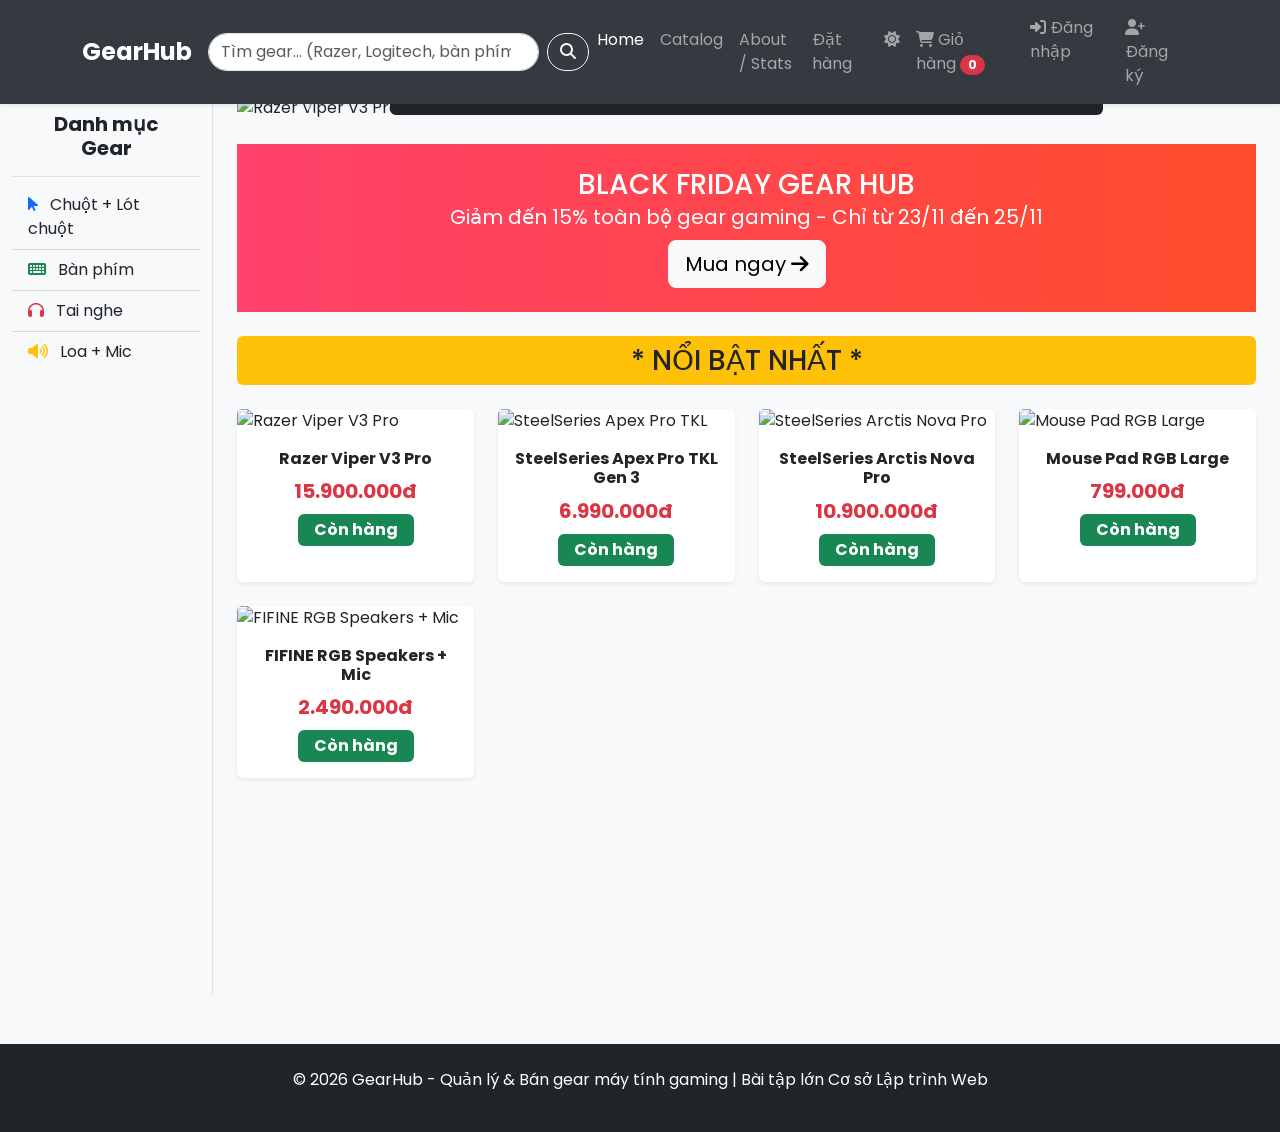
==== index.html @ b81ba15d "src" ====
<!doctype html>
<html lang="vi">
  <head>
    <meta charset="UTF-8" />
    <meta name="viewport" content="width=device-width, initial-scale=1.0" />
    <title>GearHub - Cửa Hàng Gear Máy Tính Gaming</title>

    <link
      href="https://cdn.jsdelivr.net/npm/bootstrap@5.3.3/dist/css/bootstrap.min.css"
      rel="stylesheet"
    />
    <link
      rel="stylesheet"
      href="https://cdnjs.cloudflare.com/ajax/libs/font-awesome/6.5.0/css/all.min.css"
    />
    <link
      href="https://fonts.googleapis.com/css2?family=Poppins:wght@400;500;600;700&display=swap"
      rel="stylesheet"
    />
    <link rel="stylesheet" href="assets/css/style.css" />
  </head>
  <body>
    <nav
      class="navbar navbar-expand-lg navbar-dark bg-dark shadow-sm fixed-top"
    >
      <div class="container">
        <a class="navbar-brand fw-bold fs-4" href="index.html">GearHub</a>
        <button
          class="navbar-toggler"
          type="button"
          data-bs-toggle="collapse"
          data-bs-target="#navbarContent"
        >
          <span class="navbar-toggler-icon"></span>
        </button>

        <div class="collapse navbar-collapse" id="navbarContent">
          <form class="d-flex mx-auto my-2 my-lg-0 w-50">
            <input
              class="form-control me-2 rounded-pill"
              type="search"
              placeholder="Tìm gear... (Razer, Logitech, bàn phím cơ...)"
              aria-label="Search"
            />
            <button class="btn btn-outline-light rounded-pill" type="submit">
              <i class="fas fa-search"></i>
            </button>
          </form>

          <ul class="navbar-nav ms-auto mb-2 mb-lg-0">
            <li class="nav-item">
              <a class="nav-link active" href="index.html">Home</a>
            </li>
            <li class="nav-item">
              <a class="nav-link" href="products.html">Catalog</a>
            </li>
            <li class="nav-item">
              <a class="nav-link" href="about.html">About / Stats</a>
            </li>
            <li class="nav-item">
              <a class="nav-link" href="order.html">Đặt hàng</a>
            </li>
          </ul>

          <ul class="navbar-nav ms-3">
            <li class="nav-item">
              <button class="btn btn-link nav-link" id="themeToggle">
                <i class="fas fa-sun"></i>
              </button>
            </li>
            <li class="nav-item">
              <a class="nav-link" href="#" id="cartBtn">
                <i class="fas fa-shopping-cart me-1"></i>Giỏ hàng
                <span class="badge bg-danger rounded-pill" id="cartCount"
                  >0</span
                >
              </a>
            </li>
          </ul>

          <ul class="navbar-nav ms-3" id="authButtons">
            <li class="nav-item">
              <a class="nav-link" href="#" id="loginBtn">
                <i class="fas fa-sign-in-alt me-1"></i>Đăng nhập
              </a>
            </li>
            <li class="nav-item">
              <a class="nav-link" href="#" id="registerBtn">
                <i class="fas fa-user-plus me-1"></i>Đăng ký
              </a>
            </li>
          </ul>

          <ul class="navbar-nav ms-3 d-none" id="userInfo">
            <li class="nav-item dropdown">
              <a
                class="nav-link dropdown-toggle"
                href="#"
                id="userDropdown"
                role="button"
                data-bs-toggle="dropdown"
              >
                <i class="fas fa-user-circle me-1"></i
                ><span id="userName">User</span>
              </a>
              <ul class="dropdown-menu dropdown-menu-end">
                <li>
                  <a class="dropdown-item" href="#"
                    ><i class="fas fa-user me-2"></i>Hồ sơ</a
                  >
                </li>
                <li>
                  <a class="dropdown-item" href="#"
                    ><i class="fas fa-shopping-bag me-2"></i>Đơn hàng của tôi</a
                  >
                </li>
                <li><hr class="dropdown-divider" /></li>
                <li>
                  <a class="dropdown-item text-danger" href="#" id="logoutBtn"
                    ><i class="fas fa-sign-out-alt me-2"></i>Đăng xuất</a
                  >
                </li>
              </ul>
            </li>
          </ul>
        </div>
      </div>
    </nav>

    <div class="container-fluid mt-5 pt-5">
      <div class="row">
        <div
          class="col-md-3 col-lg-2 bg-light border-end vh-100 sticky-top"
          style="top: 70px; overflow-y: auto"
        >
          <h5 class="p-3 border-bottom text-center fw-bold">Danh mục Gear</h5>
          <ul class="list-group list-group-flush">
            <li class="list-group-item">
              <a href="#" class="text-decoration-none text-dark">
                <i class="fas fa-mouse-pointer me-2 text-primary"></i> Chuột +
                Lót chuột
              </a>
            </li>
            <li class="list-group-item">
              <a href="#" class="text-decoration-none text-dark">
                <i class="fas fa-keyboard me-2 text-success"></i> Bàn phím
              </a>
            </li>
            <li class="list-group-item">
              <a href="#" class="text-decoration-none text-dark">
                <i class="fas fa-headphones me-2 text-danger"></i> Tai nghe
              </a>
            </li>
            <li class="list-group-item">
              <a href="#" class="text-decoration-none text-dark">
                <i class="fas fa-volume-up me-2 text-warning"></i> Loa + Mic
              </a>
            </li>
          </ul>
        </div>

        <div class="col-md-9 col-lg-10 px-4">
          <div
            id="heroCarousel"
            class="carousel slide mb-4"
            data-bs-ride="carousel"
            data-bs-interval="5000"
          >
            <div class="carousel-indicators">
              <button
                type="button"
                data-bs-target="#heroCarousel"
                data-bs-slide-to="0"
                class="active"
                aria-current="true"
                aria-label="Slide 1"
              ></button>
              <button
                type="button"
                data-bs-target="#heroCarousel"
                data-bs-slide-to="1"
                aria-label="Slide 2"
              ></button>
              <button
                type="button"
                data-bs-target="#heroCarousel"
                data-bs-slide-to="2"
                aria-label="Slide 3"
              ></button>
              <button
                type="button"
                data-bs-target="#heroCarousel"
                data-bs-slide-to="3"
                aria-label="Slide 4"
              ></button>
              <button
                type="button"
                data-bs-target="#heroCarousel"
                data-bs-slide-to="4"
                aria-label="Slide 5"
              ></button>
            </div>

            <div class="carousel-inner">
              <div class="carousel-item active">
                <img
                  src="https://cdn.cs.1worldsync.com/2e/53/2e53ff46-8e48-445c-b3b9-952c0e8e452f.jpg"
                  class="d-block w-100"
                  alt="Razer Viper V3 Pro"
                />
                <div
                  class="carousel-caption d-none d-md-block bg-dark bg-opacity-60 rounded p-3"
                >
                  <h3>Razer Viper V3 Pro Mouse</h3>
                  <p>Siêu nhẹ 54g, sensor 35K DPI - Giá: 15.900.000đ</p>
                  <a href="#" class="btn btn-danger">Xem chi tiết</a>
                </div>
              </div>
              <div class="carousel-item">
                <img
                  src="https://cdn.cs.1worldsync.com/0b/84/0b8472e6-d2fb-4ecb-96f7-137231008396.jpg"
                  class="d-block w-100"
                  alt="SteelSeries Apex Pro TKL"
                />
                <div
                  class="carousel-caption d-none d-md-block bg-dark bg-opacity-60 rounded p-3"
                >
                  <h3>SteelSeries Apex Pro TKL Gen 3</h3>
                  <p>Bàn phím cơ RGB adjustable - Giá: 6.990.000đ</p>
                  <a href="#" class="btn btn-warning">Mua ngay</a>
                </div>
              </div>
              <div class="carousel-item">
                <img
                  src="https://content.abt.com/image.php/logitech-mouse-910-006636-top-view.jpg?image=/images/products/BDP_Images/logitech-mouse-910-006636-top-view.jpg&canvas=1&width=750&height=550"
                  class="d-block w-100"
                  alt="Logitech G Pro X Superlight 2"
                />
                <div
                  class="carousel-caption d-none d-md-block bg-dark bg-opacity-60 rounded p-3"
                >
                  <h3>Logitech G Pro X Superlight 2 Mouse</h3>
                  <p>Không dây, polling rate 8KHz - Giá: 12.900.000đ</p>
                  <a href="#" class="btn btn-primary">Xem chi tiết</a>
                </div>
              </div>
              <div class="carousel-item">
                <img
                  src="https://images.ctfassets.net/hmm5mo4qf4mf/5jLjb5ljMWTBZ6fxdM5jWt/2c374af74a65f763c8507699290df1b3/buy_image_4_24.png__1920x1080_crop-fit_optimize_subsampling-2-3649.png?fm=webp&q=90&fit=scale&w=1920"
                  class="d-block w-100"
                  alt="SteelSeries Arctis Nova Pro"
                />
                <div
                  class="carousel-caption d-none d-md-block bg-dark bg-opacity-60 rounded p-3"
                >
                  <h3>SteelSeries Arctis Nova Pro Wireless</h3>
                  <p>ANC, hot-swap battery - Giá: 10.900.000đ</p>
                  <a href="#" class="btn btn-success">Mua ngay</a>
                </div>
              </div>
              <div class="carousel-item">
                <img
                  src="https://m.media-amazon.com/images/I/51sezMIH1iL._AC_UF894,1000_QL80_.jpg"
                  class="d-block w-100"
                  alt="RGB Mouse Pad"
                />
                <div
                  class="carousel-caption d-none d-md-block bg-dark bg-opacity-60 rounded p-3"
                >
                  <h3>Mouse Pad RGB Large</h3>
                  <p>Extended RGB lighting - Giá: 799.000đ</p>
                  <a href="#" class="btn btn-info">Xem chi tiết</a>
                </div>
              </div>
            </div>

            <button
              class="carousel-control-prev"
              type="button"
              data-bs-target="#heroCarousel"
              data-bs-slide="prev"
            >
              <span
                class="carousel-control-prev-icon"
                aria-hidden="true"
              ></span>
              <span class="visually-hidden">Previous</span>
            </button>
            <button
              class="carousel-control-next"
              type="button"
              data-bs-target="#heroCarousel"
              data-bs-slide="next"
            >
              <span
                class="carousel-control-next-icon"
                aria-hidden="true"
              ></span>
              <span class="visually-hidden">Next</span>
            </button>
          </div>

          <div
            class="text-white text-center py-4 my-4"
            style="background: linear-gradient(to right, #ff416c, #ff4b2b)"
          >
            <h3 class="mb-0">BLACK FRIDAY GEAR HUB</h3>
            <p class="lead mb-2">
              Giảm đến 15% toàn bộ gear gaming - Chỉ từ 23/11 đến 25/11
            </p>
            <a href="#" class="btn btn-light btn-lg"
              >Mua ngay <i class="fas fa-arrow-right"></i
            ></a>
          </div>

          <h3 class="text-center mb-4 bg-warning text-dark py-2 rounded">
            * NỔI BẬT NHẤT *
          </h3>
          <div class="row g-4">
            <div class="col-6 col-md-4 col-lg-3">
              <div class="card h-100 shadow-sm border-0">
                <img
                  src="https://cdn.cs.1worldsync.com/2e/53/2e53ff46-8e48-445c-b3b9-952c0e8e452f.jpg"
                  class="card-img-top"
                  alt="Razer Viper V3 Pro"
                />
                <div class="card-body text-center">
                  <h6 class="card-title text-dark fw-bold">
                    Razer Viper V3 Pro
                  </h6>
                  <p class="text-danger fw-bold fs-5 mb-2">15.900.000đ</p>
                  <span class="badge bg-success fs-6 px-3 py-2">Còn hàng</span>
                </div>
              </div>
            </div>

            <div class="col-6 col-md-4 col-lg-3">
              <div class="card h-100 shadow-sm border-0">
                <img
                  src="https://cdn.cs.1worldsync.com/0b/84/0b8472e6-d2fb-4ecb-96f7-137231008396.jpg"
                  class="card-img-top"
                  alt="SteelSeries Apex Pro TKL"
                />
                <div class="card-body text-center">
                  <h6 class="card-title text-dark fw-bold">
                    SteelSeries Apex Pro TKL Gen 3
                  </h6>
                  <p class="text-danger fw-bold fs-5 mb-2">6.990.000đ</p>
                  <span class="badge bg-success fs-6 px-3 py-2">Còn hàng</span>
                </div>
              </div>
            </div>

            <div class="col-6 col-md-4 col-lg-3">
              <div class="card h-100 shadow-sm border-0">
                <img
                  src="https://images.ctfassets.net/hmm5mo4qf4mf/5jLjb5ljMWTBZ6fxdM5jWt/2c374af74a65f763c8507699290df1b3/buy_image_4_24.png__1920x1080_crop-fit_optimize_subsampling-2-3649.png?fm=webp&q=90&fit=scale&w=1920"
                  class="card-img-top"
                  alt="SteelSeries Arctis Nova Pro"
                />
                <div class="card-body text-center">
                  <h6 class="card-title text-dark fw-bold">
                    SteelSeries Arctis Nova Pro
                  </h6>
                  <p class="text-danger fw-bold fs-5 mb-2">10.900.000đ</p>
                  <span class="badge bg-success fs-6 px-3 py-2">Còn hàng</span>
                </div>
              </div>
            </div>

            <div class="col-6 col-md-4 col-lg-3">
              <div class="card h-100 shadow-sm border-0">
                <img
                  src="https://m.media-amazon.com/images/I/51sezMIH1iL._AC_UF894,1000_QL80_.jpg"
                  class="card-img-top"
                  alt="Mouse Pad RGB Large"
                />
                <div class="card-body text-center">
                  <h6 class="card-title text-dark fw-bold">
                    Mouse Pad RGB Large
                  </h6>
                  <p class="text-danger fw-bold fs-5 mb-2">799.000đ</p>
                  <span class="badge bg-success fs-6 px-3 py-2">Còn hàng</span>
                </div>
              </div>
            </div>

            <div class="col-6 col-md-4 col-lg-3">
              <div class="card h-100 shadow-sm border-0">
                <img
                  src="https://us.maxgaming.com/bilder/artiklar/zoom/31673_1.jpg?m=1723197868"
                  class="card-img-top"
                  alt="FIFINE RGB Speakers + Mic"
                />
                <div class="card-body text-center">
                  <h6 class="card-title text-dark fw-bold">
                    FIFINE RGB Speakers + Mic
                  </h6>
                  <p class="text-danger fw-bold fs-5 mb-2">2.490.000đ</p>
                  <span class="badge bg-success fs-6 px-3 py-2">Còn hàng</span>
                </div>
              </div>
            </div>
          </div>
        </div>
      </div>
    </div>

    <footer class="bg-dark text-white text-center py-4 mt-5">
      <div class="container">
        <p>
          © 2026 GearHub - Quản lý & Bán gear máy tính gaming | Bài tập lớn Cơ
          sở Lập trình Web
        </p>
      </div>
    </footer>

    <!-- Modals for Authentication -->
    <!-- Login Modal -->
    <div
      class="modal fade"
      id="loginModal"
      tabindex="-1"
      aria-labelledby="loginModalLabel"
      aria-hidden="true"
    >
      <div class="modal-dialog">
        <div class="modal-content">
          <div class="modal-header">
            <h5 class="modal-title" id="loginModalLabel">Đăng nhập</h5>
            <button
              type="button"
              class="btn-close"
              data-bs-dismiss="modal"
              aria-label="Close"
            ></button>
          </div>
          <div class="modal-body">
            <form id="loginForm">
              <div class="mb-3">
                <label for="loginEmail" class="form-label">Email</label>
                <input
                  type="email"
                  class="form-control"
                  id="loginEmail"
                  required
                />
              </div>
              <div class="mb-3">
                <label for="loginPassword" class="form-label">Mật khẩu</label>
                <input
                  type="password"
                  class="form-control"
                  id="loginPassword"
                  required
                />
              </div>
              <button type="submit" class="btn btn-primary w-100">
                Đăng nhập
              </button>
            </form>
            <hr />
            <p class="text-center mb-0">
              Chưa có tài khoản?
              <a
                href="#"
                onclick="
                  showRegisterModal();
                  return false;
                "
                >Đăng ký ngay</a
              >
            </p>
          </div>
        </div>
      </div>
    </div>

    <!-- Register Modal -->
    <div
      class="modal fade"
      id="registerModal"
      tabindex="-1"
      aria-labelledby="registerModalLabel"
      aria-hidden="true"
    >
      <div class="modal-dialog">
        <div class="modal-content">
          <div class="modal-header">
            <h5 class="modal-title" id="registerModalLabel">
              Đăng ký tài khoản
            </h5>
            <button
              type="button"
              class="btn-close"
              data-bs-dismiss="modal"
              aria-label="Close"
            ></button>
          </div>
          <div class="modal-body">
            <form id="registerForm">
              <div class="mb-3">
                <label for="regFullname" class="form-label">Họ và tên</label>
                <input
                  type="text"
                  class="form-control"
                  id="regFullname"
                  required
                />
              </div>
              <div class="mb-3">
                <label for="regEmail" class="form-label">Email</label>
                <input
                  type="email"
                  class="form-control"
                  id="regEmail"
                  required
                />
              </div>
              <div class="mb-3">
                <label for="regPassword" class="form-label">Mật khẩu</label>
                <input
                  type="password"
                  class="form-control"
                  id="regPassword"
                  required
                />
                <div class="form-text">Mật khẩu phải có ít nhất 6 ký tự</div>
              </div>
              <div class="mb-3">
                <label for="regConfirmPassword" class="form-label"
                  >Xác nhận mật khẩu</label
                >
                <input
                  type="password"
                  class="form-control"
                  id="regConfirmPassword"
                  required
                />
              </div>
              <button type="submit" class="btn btn-success w-100">
                Đăng ký
              </button>
            </form>
            <hr />
            <p class="text-center mb-0">
              Đã có tài khoản?
              <a
                href="#"
                onclick="
                  showLoginModal();
                  return false;
                "
                >Đăng nhập ngay</a
              >
            </p>
          </div>
        </div>
      </div>
    </div>

    <!-- Message Modal -->
    <div
      class="modal fade"
      id="messageModal"
      tabindex="-1"
      aria-labelledby="messageModalLabel"
      aria-hidden="true"
    >
      <div class="modal-dialog modal-sm">
        <div class="modal-content">
          <div class="modal-header">
            <h5 class="modal-title" id="messageModalLabel">Thông báo</h5>
            <button
              type="button"
              class="btn-close"
              data-bs-dismiss="modal"
              aria-label="Close"
            ></button>
          </div>
          <div class="modal-body" id="messageModalBody"></div>
          <div class="modal-footer">
            <button
              type="button"
              class="btn btn-primary"
              data-bs-dismiss="modal"
            >
              Đóng
            </button>
          </div>
        </div>
      </div>
    </div>

    <script src="https://cdn.jsdelivr.net/npm/bootstrap@5.3.3/dist/js/bootstrap.bundle.min.js"></script>
    <script src="assets/js/app.js"></script>
    <script src="assets/js/auth.js"></script>
    <script>
      function updateCartCount() {
        const cart = JSON.parse(localStorage.getItem("cart")) || [];
        const cartCount = document.getElementById("cartCount");
        if (cartCount) {
          const totalItems = cart.reduce((sum, item) => sum + item.quantity, 0);
          cartCount.textContent = totalItems;
        }
      }
      updateCartCount();

      document.getElementById("cartBtn")?.addEventListener("click", (e) => {
        e.preventDefault();
        const cart = JSON.parse(localStorage.getItem("cart")) || [];
        if (cart.length === 0) {
          alert("Giỏ hàng trống!");
        } else {
          let msg = "Giỏ hàng:\n";
          cart.forEach((item) => {
            msg += `- ${item.title}: ${item.quantity} x ${item.price.toLocaleString("vi-VN")}đ\n`;
          });
          const total = cart.reduce((s, i) => s + i.price * i.quantity, 0);
          msg += `\nTổng: ${total.toLocaleString("vi-VN")}đ`;
          alert(msg);
        }
      });
    </script>
  </body>
</html>
---- assets/css/style.css ----
:root {
  --bg-color: #f8f9fa;
  --text-color: #212529;
  --card-bg: #ffffff;
  --sidebar-bg: #f8f9fa;
  --navbar-bg: #343a40;
  --muted-color: #6c757d;
  --link-color: #0d6efd;
  --link-hover: #0a58ca;
}

body.dark-mode {
  --bg-color: #121212;
  --text-color: #e0e0e0;
  --card-bg: #1e1e1e;
  --sidebar-bg: #1e1e1e;
  --navbar-bg: #000000;
  --muted-color: #adb5bd;
  --link-color: #6ab0ff;
  --link-hover: #4da3ff;
}

body {
  background-color: var(--bg-color);
  color: var(--text-color);
  font-family:
    "Poppins", "Segoe UI", Tahoma, Geneva, Verdana, sans-serif !important;
  transition:
    background-color 0.3s ease,
    color 0.3s ease;
}

a {
  color: var(--link-color);
  text-decoration: none;
}

a:hover {
  color: var(--link-hover);
}

.navbar {
  background-color: var(--navbar-bg) !important;
  transition: background-color 0.3s ease;
}

.sidebar,
.bg-light {
  background-color: var(--sidebar-bg) !important;
  color: var(--text-color);
  transition: background-color 0.3s ease;
}

.list-group-item {
  background-color: transparent;
  border-color: rgba(0, 0, 0, 0.125);
}

body.dark-mode .list-group-item {
  border-color: rgba(255, 255, 255, 0.125);
}

.list-group-item a {
  color: var(--text-color);
}

.list-group-item:hover {
  background-color: rgba(0, 0, 0, 0.05);
}

body.dark-mode .list-group-item:hover {
  background-color: rgba(255, 255, 255, 0.05);
}

.card {
  background-color: var(--card-bg);
  border: none;
  box-shadow: 0 4px 12px rgba(0, 0, 0, 0.08);
  transition:
    transform 0.3s ease,
    box-shadow 0.3s ease;
}

.card:hover {
  transform: translateY(-8px) scale(1.03);
  box-shadow: 0 12px 24px rgba(0, 0, 0, 0.15);
}

body.dark-mode .card:hover {
  box-shadow: 0 12px 24px rgba(255, 255, 255, 0.08);
}

.text-muted {
  color: var(--muted-color) !important;
}

.carousel-caption {
  bottom: 20%;
  background: rgba(0, 0, 0, 0.6);
  border-radius: 10px;
  padding: 1rem;
}

.bg-gradient {
  background: linear-gradient(90deg, #030202, #ff4b2b);
}

h1,
h2,
h3,
h4,
h5,
h6,
p,
span,
div,
a,
li,
.lead,
.card-title,
.card-body {
  font-family: "Poppins", sans-serif !important;
}

.lead {
  font-weight: 400;
}

.text-danger {
  color: #dc3545 !important;
}

.badge.bg-success {
  background-color: #198754 !important;
  color: white !important;
}

@media (max-width: 768px) {
  .navbar-brand {
    font-size: 1.4rem;
  }
  .carousel-caption h3 {
    font-size: 1.4rem;
  }
  .carousel-caption p {
    font-size: 0.9rem;
  }
}
html,
body {
  height: 100%;
}

body {
  display: flex;
  flex-direction: column;
}

.container-fluid {
  flex: 1;
}
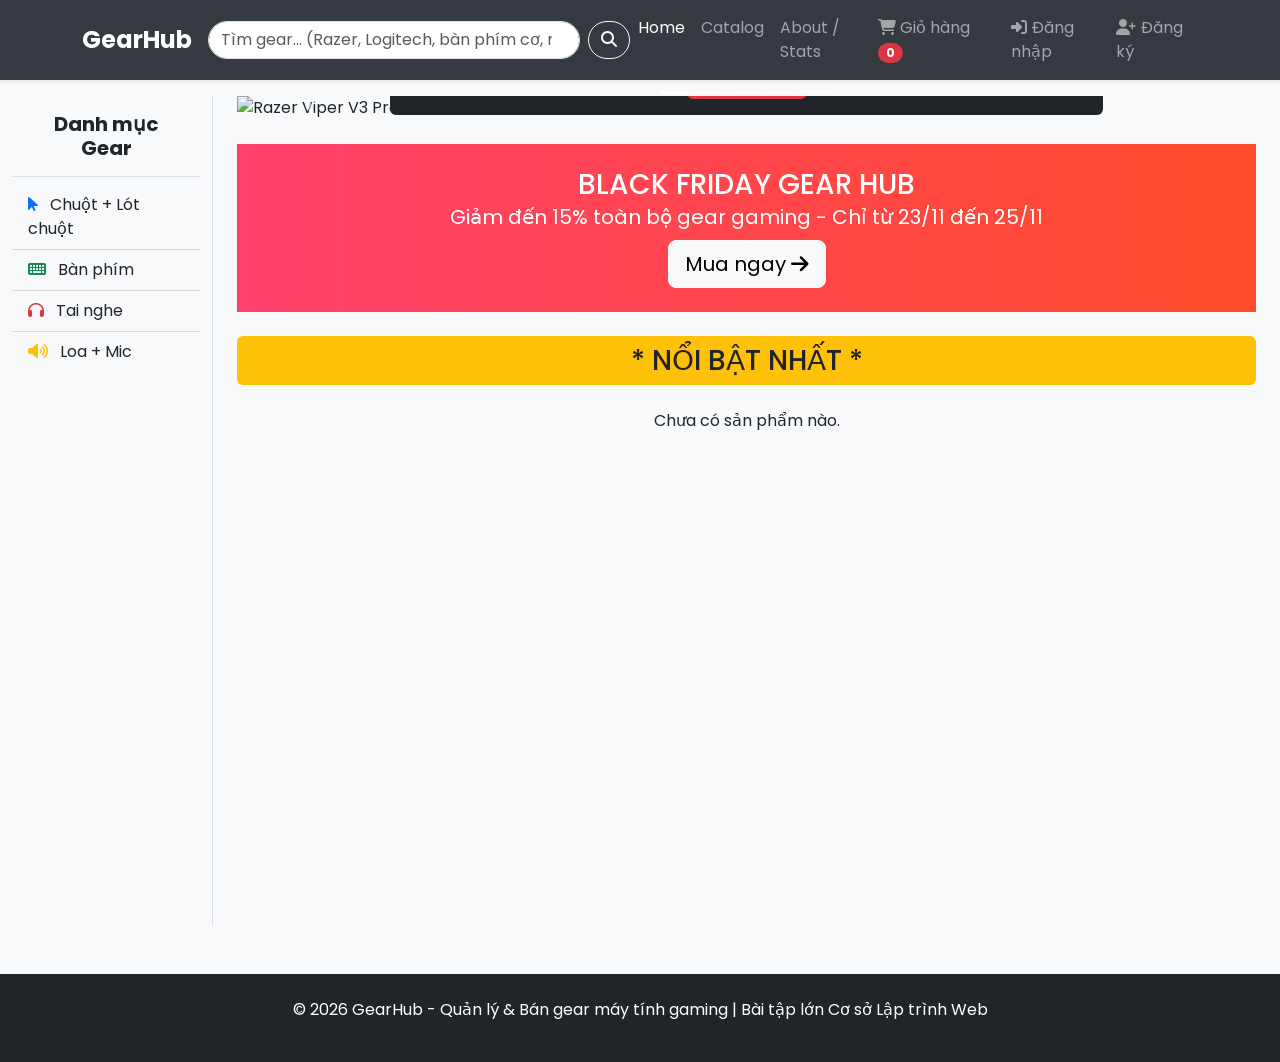
==== commit 1ab5ec87: "update src" ====
--- a/index.html
+++ b/index.html
@@ -35,11 +35,12 @@
         </button>
 
         <div class="collapse navbar-collapse" id="navbarContent">
-          <form class="d-flex mx-auto my-2 my-lg-0 w-50">
+          <form class="d-flex mx-auto my-2 my-lg-0 w-50" id="homeSearchForm">
             <input
+              id="searchInputHome"
               class="form-control me-2 rounded-pill"
               type="search"
-              placeholder="Tìm gear... (Razer, Logitech, bàn phím cơ...)"
+              placeholder="Tìm gear... (Razer, Logitech, bàn phím cơ, màn hình, PC, laptop...)"
               aria-label="Search"
             />
             <button class="btn btn-outline-light rounded-pill" type="submit">
@@ -58,16 +59,16 @@
               <a class="nav-link" href="about.html">About / Stats</a>
             </li>
             <li class="nav-item">
-              <a class="nav-link" href="order.html">Đặt hàng</a>
+              <a
+                class="nav-link d-none"
+                id="warehouseLink"
+                href="warehouse.html"
+                >Kho hàng</a
+              >
             </li>
           </ul>
 
           <ul class="navbar-nav ms-3">
-            <li class="nav-item">
-              <button class="btn btn-link nav-link" id="themeToggle">
-                <i class="fas fa-sun"></i>
-              </button>
-            </li>
             <li class="nav-item">
               <a class="nav-link" href="#" id="cartBtn">
                 <i class="fas fa-shopping-cart me-1"></i>Giỏ hàng
@@ -105,12 +106,12 @@
               </a>
               <ul class="dropdown-menu dropdown-menu-end">
                 <li>
-                  <a class="dropdown-item" href="#"
+                  <a class="dropdown-item" href="#" onclick="showProfile()"
                     ><i class="fas fa-user me-2"></i>Hồ sơ</a
                   >
                 </li>
                 <li>
-                  <a class="dropdown-item" href="#"
+                  <a class="dropdown-item" href="#" onclick="showMyOrders()"
                     ><i class="fas fa-shopping-bag me-2"></i>Đơn hàng của tôi</a
                   >
                 </li>
@@ -129,30 +130,47 @@
 
     <div class="container-fluid mt-5 pt-5">
       <div class="row">
+        <!-- SIDEBAR ĐÃ SỬA - bỏ vh-100, thêm d-none d-md-block -->
         <div
-          class="col-md-3 col-lg-2 bg-light border-end vh-100 sticky-top"
-          style="top: 70px; overflow-y: auto"
+          class="col-md-3 col-lg-2 bg-light border-end d-none d-md-block sticky-top"
+          style="top: 70px; overflow-y: auto; height: calc(100vh - 70px)"
         >
           <h5 class="p-3 border-bottom text-center fw-bold">Danh mục Gear</h5>
           <ul class="list-group list-group-flush">
             <li class="list-group-item">
-              <a href="#" class="text-decoration-none text-dark">
+              <a
+                href="#"
+                class="text-decoration-none text-dark category-link"
+                data-category="Chuột"
+              >
                 <i class="fas fa-mouse-pointer me-2 text-primary"></i> Chuột +
                 Lót chuột
               </a>
             </li>
             <li class="list-group-item">
-              <a href="#" class="text-decoration-none text-dark">
+              <a
+                href="#"
+                class="text-decoration-none text-dark category-link"
+                data-category="Bàn phím"
+              >
                 <i class="fas fa-keyboard me-2 text-success"></i> Bàn phím
               </a>
             </li>
             <li class="list-group-item">
-              <a href="#" class="text-decoration-none text-dark">
+              <a
+                href="#"
+                class="text-decoration-none text-dark category-link"
+                data-category="Tai nghe"
+              >
                 <i class="fas fa-headphones me-2 text-danger"></i> Tai nghe
               </a>
             </li>
             <li class="list-group-item">
-              <a href="#" class="text-decoration-none text-dark">
+              <a
+                href="#"
+                class="text-decoration-none text-dark category-link"
+                data-category="Loa/Mic"
+              >
                 <i class="fas fa-volume-up me-2 text-warning"></i> Loa + Mic
               </a>
             </li>
@@ -213,7 +231,9 @@
                 >
                   <h3>Razer Viper V3 Pro Mouse</h3>
                   <p>Siêu nhẹ 54g, sensor 35K DPI - Giá: 15.900.000đ</p>
-                  <a href="#" class="btn btn-danger">Xem chi tiết</a>
+                  <a href="product-detail.html?id=1" class="btn btn-danger"
+                    >Xem chi tiết</a
+                  >
                 </div>
               </div>
               <div class="carousel-item">
@@ -227,7 +247,7 @@
                 >
                   <h3>SteelSeries Apex Pro TKL Gen 3</h3>
                   <p>Bàn phím cơ RGB adjustable - Giá: 6.990.000đ</p>
-                  <a href="#" class="btn btn-warning">Mua ngay</a>
+                  <a href="products.html" class="btn btn-warning">Mua ngay</a>
                 </div>
               </div>
               <div class="carousel-item">
@@ -241,7 +261,9 @@
                 >
                   <h3>Logitech G Pro X Superlight 2 Mouse</h3>
                   <p>Không dây, polling rate 8KHz - Giá: 12.900.000đ</p>
-                  <a href="#" class="btn btn-primary">Xem chi tiết</a>
+                  <a href="products.html" class="btn btn-primary"
+                    >Xem chi tiết</a
+                  >
                 </div>
               </div>
               <div class="carousel-item">
@@ -255,7 +277,7 @@
                 >
                   <h3>SteelSeries Arctis Nova Pro Wireless</h3>
                   <p>ANC, hot-swap battery - Giá: 10.900.000đ</p>
-                  <a href="#" class="btn btn-success">Mua ngay</a>
+                  <a href="products.html" class="btn btn-success">Mua ngay</a>
                 </div>
               </div>
               <div class="carousel-item">
@@ -269,7 +291,7 @@
                 >
                   <h3>Mouse Pad RGB Large</h3>
                   <p>Extended RGB lighting - Giá: 799.000đ</p>
-                  <a href="#" class="btn btn-info">Xem chi tiết</a>
+                  <a href="products.html" class="btn btn-info">Xem chi tiết</a>
                 </div>
               </div>
             </div>
@@ -308,7 +330,7 @@
             <p class="lead mb-2">
               Giảm đến 15% toàn bộ gear gaming - Chỉ từ 23/11 đến 25/11
             </p>
-            <a href="#" class="btn btn-light btn-lg"
+            <a href="products.html" class="btn btn-light btn-lg"
               >Mua ngay <i class="fas fa-arrow-right"></i
             ></a>
           </div>
@@ -316,91 +338,8 @@
           <h3 class="text-center mb-4 bg-warning text-dark py-2 rounded">
             * NỔI BẬT NHẤT *
           </h3>
-          <div class="row g-4">
-            <div class="col-6 col-md-4 col-lg-3">
-              <div class="card h-100 shadow-sm border-0">
-                <img
-                  src="https://cdn.cs.1worldsync.com/2e/53/2e53ff46-8e48-445c-b3b9-952c0e8e452f.jpg"
-                  class="card-img-top"
-                  alt="Razer Viper V3 Pro"
-                />
-                <div class="card-body text-center">
-                  <h6 class="card-title text-dark fw-bold">
-                    Razer Viper V3 Pro
-                  </h6>
-                  <p class="text-danger fw-bold fs-5 mb-2">15.900.000đ</p>
-                  <span class="badge bg-success fs-6 px-3 py-2">Còn hàng</span>
-                </div>
-              </div>
-            </div>
-
-            <div class="col-6 col-md-4 col-lg-3">
-              <div class="card h-100 shadow-sm border-0">
-                <img
-                  src="https://cdn.cs.1worldsync.com/0b/84/0b8472e6-d2fb-4ecb-96f7-137231008396.jpg"
-                  class="card-img-top"
-                  alt="SteelSeries Apex Pro TKL"
-                />
-                <div class="card-body text-center">
-                  <h6 class="card-title text-dark fw-bold">
-                    SteelSeries Apex Pro TKL Gen 3
-                  </h6>
-                  <p class="text-danger fw-bold fs-5 mb-2">6.990.000đ</p>
-                  <span class="badge bg-success fs-6 px-3 py-2">Còn hàng</span>
-                </div>
-              </div>
-            </div>
-
-            <div class="col-6 col-md-4 col-lg-3">
-              <div class="card h-100 shadow-sm border-0">
-                <img
-                  src="https://images.ctfassets.net/hmm5mo4qf4mf/5jLjb5ljMWTBZ6fxdM5jWt/2c374af74a65f763c8507699290df1b3/buy_image_4_24.png__1920x1080_crop-fit_optimize_subsampling-2-3649.png?fm=webp&q=90&fit=scale&w=1920"
-                  class="card-img-top"
-                  alt="SteelSeries Arctis Nova Pro"
-                />
-                <div class="card-body text-center">
-                  <h6 class="card-title text-dark fw-bold">
-                    SteelSeries Arctis Nova Pro
-                  </h6>
-                  <p class="text-danger fw-bold fs-5 mb-2">10.900.000đ</p>
-                  <span class="badge bg-success fs-6 px-3 py-2">Còn hàng</span>
-                </div>
-              </div>
-            </div>
-
-            <div class="col-6 col-md-4 col-lg-3">
-              <div class="card h-100 shadow-sm border-0">
-                <img
-                  src="https://m.media-amazon.com/images/I/51sezMIH1iL._AC_UF894,1000_QL80_.jpg"
-                  class="card-img-top"
-                  alt="Mouse Pad RGB Large"
-                />
-                <div class="card-body text-center">
-                  <h6 class="card-title text-dark fw-bold">
-                    Mouse Pad RGB Large
-                  </h6>
-                  <p class="text-danger fw-bold fs-5 mb-2">799.000đ</p>
-                  <span class="badge bg-success fs-6 px-3 py-2">Còn hàng</span>
-                </div>
-              </div>
-            </div>
-
-            <div class="col-6 col-md-4 col-lg-3">
-              <div class="card h-100 shadow-sm border-0">
-                <img
-                  src="https://us.maxgaming.com/bilder/artiklar/zoom/31673_1.jpg?m=1723197868"
-                  class="card-img-top"
-                  alt="FIFINE RGB Speakers + Mic"
-                />
-                <div class="card-body text-center">
-                  <h6 class="card-title text-dark fw-bold">
-                    FIFINE RGB Speakers + Mic
-                  </h6>
-                  <p class="text-danger fw-bold fs-5 mb-2">2.490.000đ</p>
-                  <span class="badge bg-success fs-6 px-3 py-2">Còn hàng</span>
-                </div>
-              </div>
-            </div>
+          <div class="row g-4" id="featuredProducts">
+            <!-- Sản phẩm nổi bật sẽ được load từ JS -->
           </div>
         </div>
       </div>
@@ -538,6 +477,36 @@
                   required
                 />
               </div>
+              <div class="mb-3">
+                <label class="form-label">Vai trò</label>
+                <div>
+                  <div class="form-check form-check-inline">
+                    <input
+                      class="form-check-input"
+                      type="radio"
+                      name="role"
+                      id="roleUser"
+                      value="user"
+                      checked
+                    />
+                    <label class="form-check-label" for="roleUser"
+                      >Khách hàng (User)</label
+                    >
+                  </div>
+                  <div class="form-check form-check-inline">
+                    <input
+                      class="form-check-input"
+                      type="radio"
+                      name="role"
+                      id="roleAdmin"
+                      value="admin"
+                    />
+                    <label class="form-check-label" for="roleAdmin"
+                      >Quản trị viên (Admin)</label
+                    >
+                  </div>
+                </div>
+              </div>
               <button type="submit" class="btn btn-success w-100">
                 Đăng ký
               </button>
@@ -596,6 +565,81 @@
     <script src="assets/js/app.js"></script>
     <script src="assets/js/auth.js"></script>
     <script>
+      // Load sản phẩm nổi bật (4 sản phẩm đầu tiên)
+      function loadFeaturedProducts() {
+        const gears = JSON.parse(localStorage.getItem("gears")) || [];
+        const featuredContainer = document.getElementById("featuredProducts");
+
+        if (!featuredContainer) return;
+
+        featuredContainer.innerHTML = "";
+
+        // Lấy 4 sản phẩm đầu tiên hoặc toàn bộ nếu ít hơn 4
+        const featured = gears.slice(0, 4);
+
+        if (featured.length === 0) {
+          featuredContainer.innerHTML =
+            '<div class="col-12 text-center"><p>Chưa có sản phẩm nào.</p></div>';
+          return;
+        }
+
+        featured.forEach((gear) => {
+          const col = document.createElement("div");
+          col.className = "col-6 col-md-4 col-lg-3";
+          col.innerHTML = `
+            <div class="card h-100 shadow-sm border-0">
+              <img src="${gear.image}" class="card-img-top" alt="${gear.title}" style="height: 180px; object-fit: contain; background:#fff;">
+              <div class="card-body text-center d-flex flex-column">
+                <h6 class="card-title text-dark fw-bold">${gear.title}</h6>
+                <p class="text-danger fw-bold fs-5 mb-2">${Number(gear.price).toLocaleString("vi-VN")}đ</p>
+                <p class="small text-muted flex-grow-1">${gear.description ? gear.description.substring(0, 60) + (gear.description.length > 60 ? "..." : "") : ""}</p>
+                <div class="mt-3">
+                  ${
+                    gear.quantity > 0
+                      ? `<button class="btn btn-success btn-sm w-100" onclick="buyNow('${gear.id}')">Mua ngay</button>`
+                      : `<span class="badge bg-danger fs-6 px-3 py-2">Hết hàng</span>`
+                  }
+                </div>
+              </div>
+            </div>
+          `;
+          featuredContainer.appendChild(col);
+        });
+      }
+
+      function buyNow(id) {
+        if (!isLoggedIn()) {
+          showLoginModal();
+          return;
+        }
+        const gears = JSON.parse(localStorage.getItem("gears")) || [];
+        const gear = gears.find((g) => g.id === id);
+        if (!gear || gear.quantity <= 0) {
+          return alert("Sản phẩm không thể mua. Hết hàng.");
+        }
+
+        let cart = JSON.parse(localStorage.getItem("cart")) || [];
+        const existing = cart.find((item) => item.id === id);
+        if (existing) {
+          if (existing.quantity + 1 > gear.quantity)
+            return alert(`Chỉ còn ${gear.quantity} sản phẩm!`);
+          existing.quantity += 1;
+        } else {
+          cart.push({
+            id: gear.id,
+            title: gear.title,
+            price: gear.price,
+            image: gear.image,
+            category: gear.category,
+            quantity: 1,
+          });
+        }
+
+        localStorage.setItem("cart", JSON.stringify(cart));
+        updateCartCount();
+        window.location.href = "order.html?checkout=1";
+      }
+
       function updateCartCount() {
         const cart = JSON.parse(localStorage.getItem("cart")) || [];
         const cartCount = document.getElementById("cartCount");
@@ -604,23 +648,48 @@
           cartCount.textContent = totalItems;
         }
       }
+
+      function updateWarehouseLink() {
+        const warehouseLink = document.getElementById("warehouseLink");
+        const currentUser = JSON.parse(localStorage.getItem("currentUser"));
+        if (!warehouseLink) return;
+        const navItem = warehouseLink.closest(".nav-item");
+        if (!navItem) return;
+        if (currentUser && currentUser.role === "admin") {
+          navItem.classList.remove("d-none");
+        } else {
+          navItem.classList.add("d-none");
+        }
+      }
+
+      // Xử lý click vào category link để chuyển sang products với filter
+      document.querySelectorAll(".category-link").forEach((link) => {
+        link.addEventListener("click", (e) => {
+          e.preventDefault();
+          const category = link.getAttribute("data-category");
+          localStorage.setItem("preSelectedCategory", category);
+          window.location.href = "products.html";
+        });
+      });
+
+      function showProfile() {
+        const currentUser = JSON.parse(localStorage.getItem("currentUser"));
+        if (!currentUser) {
+          showLoginModal();
+          return;
+        }
+        alert(
+          `Hồ sơ của bạn:\nEmail: ${currentUser.email}\nHọ tên: ${currentUser.fullname}\nVai trò: ${currentUser.role === "admin" ? "Quản trị viên" : "Khách hàng"}`,
+        );
+      }
+
+      function showMyOrders() {
+        window.location.href = "order.html?myorders=1";
+      }
+
+      loadFeaturedProducts();
       updateCartCount();
-
-      document.getElementById("cartBtn")?.addEventListener("click", (e) => {
-        e.preventDefault();
-        const cart = JSON.parse(localStorage.getItem("cart")) || [];
-        if (cart.length === 0) {
-          alert("Giỏ hàng trống!");
-        } else {
-          let msg = "Giỏ hàng:\n";
-          cart.forEach((item) => {
-            msg += `- ${item.title}: ${item.quantity} x ${item.price.toLocaleString("vi-VN")}đ\n`;
-          });
-          const total = cart.reduce((s, i) => s + i.price * i.quantity, 0);
-          msg += `\nTổng: ${total.toLocaleString("vi-VN")}đ`;
-          alert(msg);
-        }
-      });
+      updateWarehouseLink();
     </script>
   </body>
 </html>
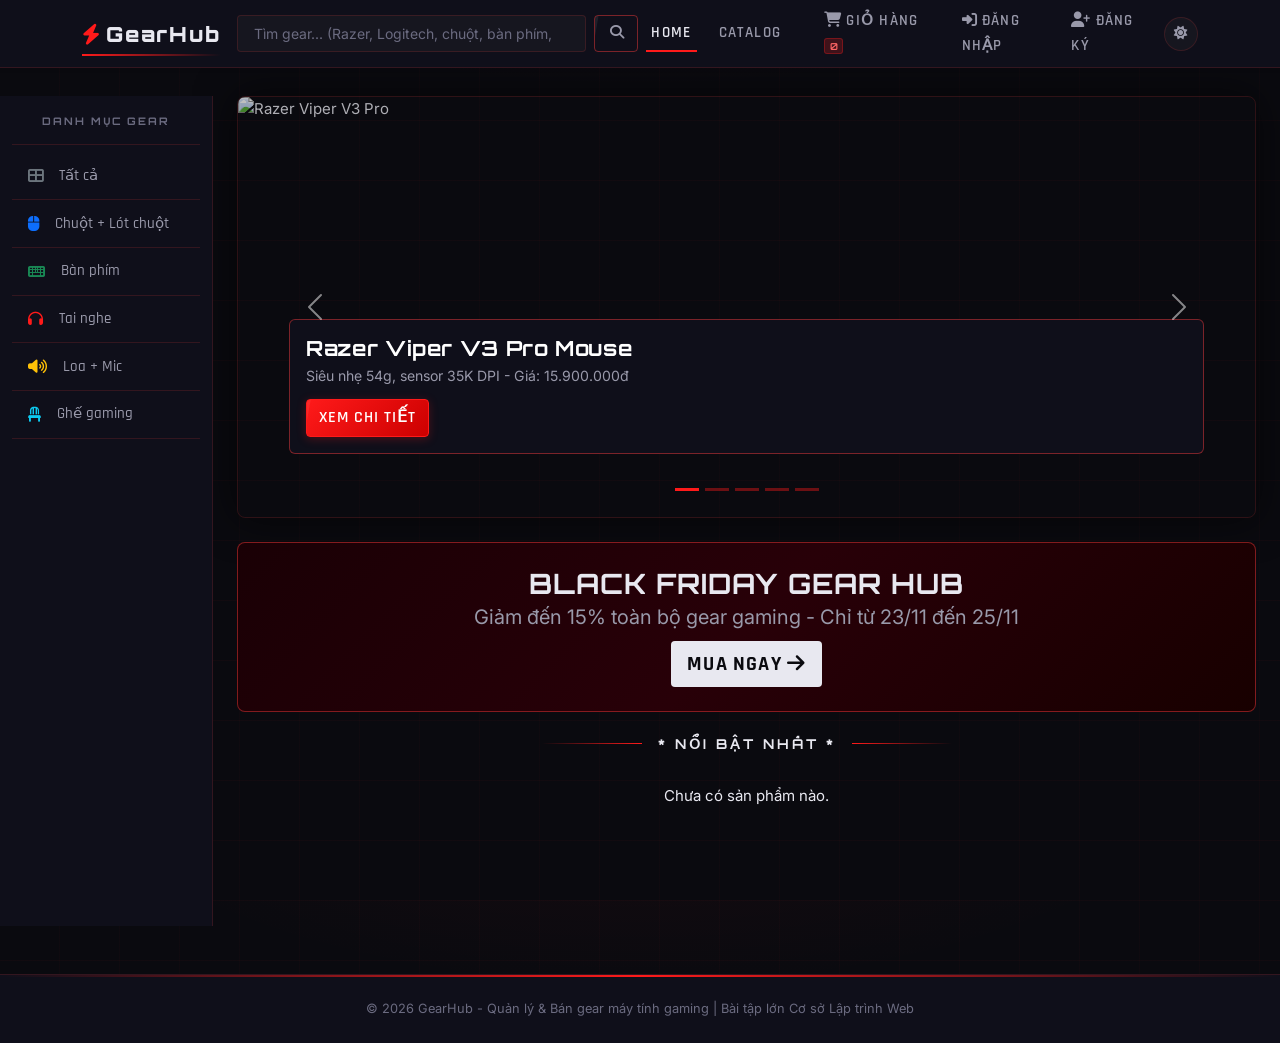
==== commit 7b39229e: "src" ====
--- a/index.html
+++ b/index.html
@@ -14,7 +14,7 @@
       href="https://cdnjs.cloudflare.com/ajax/libs/font-awesome/6.5.0/css/all.min.css"
     />
     <link
-      href="https://fonts.googleapis.com/css2?family=Poppins:wght@400;500;600;700&display=swap"
+      href="https://fonts.googleapis.com/css2?family=Rajdhani:wght@400;500;600;700&family=Orbitron:wght@400;700;900&family=Inter:wght@300;400;500;600&display=swap"
       rel="stylesheet"
     />
     <link rel="stylesheet" href="assets/css/style.css" />
@@ -24,7 +24,7 @@
       class="navbar navbar-expand-lg navbar-dark bg-dark shadow-sm fixed-top"
     >
       <div class="container">
-        <a class="navbar-brand fw-bold fs-4" href="index.html">GearHub</a>
+        <a class="navbar-brand fw-bold fs-4" href="index.html"><i class="fas fa-bolt me-1" style="color:var(--red)"></i>GearHub</a>
         <button
           class="navbar-toggler"
           type="button"
@@ -40,7 +40,7 @@
               id="searchInputHome"
               class="form-control me-2 rounded-pill"
               type="search"
-              placeholder="Tìm gear... (Razer, Logitech, bàn phím cơ, màn hình, PC, laptop...)"
+              placeholder="Tìm gear... (Razer, Logitech, chuột, bàn phím, tai nghe...)"
               aria-label="Search"
             />
             <button class="btn btn-outline-light rounded-pill" type="submit">
@@ -55,7 +55,7 @@
             <li class="nav-item">
               <a class="nav-link" href="products.html">Catalog</a>
             </li>
-            <li class="nav-item">
+            <li class="nav-item admin-only">
               <a class="nav-link" href="about.html">About / Stats</a>
             </li>
             <li class="nav-item">
@@ -66,6 +66,12 @@
                 >Kho hàng</a
               >
             </li>
+            <li class="nav-item d-none" id="adminOrdersNav">
+    <a class="nav-link" href="admin-orders.html">
+      <i class="fas fa-history me-1"></i>Quản lý đơn
+    </a>
+  </li>
+</ul>
           </ul>
 
           <ul class="navbar-nav ms-3">
@@ -124,13 +130,21 @@
               </ul>
             </li>
           </ul>
+
+          <ul class="navbar-nav ms-2">
+            <li class="nav-item">
+              <button id="themeToggle" class="btn btn-sm ms-1" title="Toggle theme">
+                <i class="fas fa-sun"></i>
+              </button>
+            </li>
+          </ul>
         </div>
       </div>
     </nav>
 
     <div class="container-fluid mt-5 pt-5">
       <div class="row">
-        <!-- SIDEBAR ĐÃ SỬA - bỏ vh-100, thêm d-none d-md-block -->
+
         <div
           class="col-md-3 col-lg-2 bg-light border-end d-none d-md-block sticky-top"
           style="top: 70px; overflow-y: auto; height: calc(100vh - 70px)"
@@ -138,40 +152,33 @@
           <h5 class="p-3 border-bottom text-center fw-bold">Danh mục Gear</h5>
           <ul class="list-group list-group-flush">
             <li class="list-group-item">
-              <a
-                href="#"
-                class="text-decoration-none text-dark category-link"
-                data-category="Chuột"
-              >
-                <i class="fas fa-mouse-pointer me-2 text-primary"></i> Chuột +
-                Lót chuột
+              <a href="#" class="text-decoration-none text-dark category-link" data-category="all">
+                <i class="fas fa-th-large me-2 text-secondary"></i> Tất cả
               </a>
             </li>
             <li class="list-group-item">
-              <a
-                href="#"
-                class="text-decoration-none text-dark category-link"
-                data-category="Bàn phím"
-              >
+              <a href="#" class="text-decoration-none text-dark category-link" data-category="Chuột">
+                <i class="fas fa-mouse me-2 text-primary"></i> Chuột + Lót chuột
+              </a>
+            </li>
+            <li class="list-group-item">
+              <a href="#" class="text-decoration-none text-dark category-link" data-category="Bàn phím">
                 <i class="fas fa-keyboard me-2 text-success"></i> Bàn phím
               </a>
             </li>
             <li class="list-group-item">
-              <a
-                href="#"
-                class="text-decoration-none text-dark category-link"
-                data-category="Tai nghe"
-              >
+              <a href="#" class="text-decoration-none text-dark category-link" data-category="Tai nghe">
                 <i class="fas fa-headphones me-2 text-danger"></i> Tai nghe
               </a>
             </li>
             <li class="list-group-item">
-              <a
-                href="#"
-                class="text-decoration-none text-dark category-link"
-                data-category="Loa/Mic"
-              >
+              <a href="#" class="text-decoration-none text-dark category-link" data-category="Loa/Mic">
                 <i class="fas fa-volume-up me-2 text-warning"></i> Loa + Mic
+              </a>
+            </li>
+            <li class="list-group-item">
+              <a href="#" class="text-decoration-none text-dark category-link" data-category="Ghế gaming">
+                <i class="fas fa-chair me-2 text-info"></i> Ghế gaming
               </a>
             </li>
           </ul>
@@ -339,7 +346,7 @@
             * NỔI BẬT NHẤT *
           </h3>
           <div class="row g-4" id="featuredProducts">
-            <!-- Sản phẩm nổi bật sẽ được load từ JS -->
+
           </div>
         </div>
       </div>
@@ -354,8 +361,7 @@
       </div>
     </footer>
 
-    <!-- Modals for Authentication -->
-    <!-- Login Modal -->
+
     <div
       class="modal fade"
       id="loginModal"
@@ -415,7 +421,7 @@
       </div>
     </div>
 
-    <!-- Register Modal -->
+
     <div
       class="modal fade"
       id="registerModal"
@@ -463,6 +469,7 @@
                   class="form-control"
                   id="regPassword"
                   required
+                  oninput="this.value = this.value.replace(/[^0-9]/g, '')"
                 />
                 <div class="form-text">Mật khẩu phải có ít nhất 6 ký tự</div>
               </div>
@@ -507,6 +514,13 @@
                   </div>
                 </div>
               </div>
+
+              <div class="mb-3 d-none" id="securityCodeDiv">
+                <label for="securityCode" class="form-label">Mã bảo mật <span class="text-danger">*</span></label>
+                <input type="password" class="form-control" id="securityCode" placeholder="Nhập mã bảo mật" maxlength="4" />
+                <div class="form-text">Chỉ cần nhập nếu đăng ký tài khoản Quản trị viên</div>
+              </div>
+
               <button type="submit" class="btn btn-success w-100">
                 Đăng ký
               </button>
@@ -528,7 +542,7 @@
       </div>
     </div>
 
-    <!-- Message Modal -->
+
     <div
       class="modal fade"
       id="messageModal"
@@ -565,7 +579,7 @@
     <script src="assets/js/app.js"></script>
     <script src="assets/js/auth.js"></script>
     <script>
-      // Load sản phẩm nổi bật (4 sản phẩm đầu tiên)
+
       function loadFeaturedProducts() {
         const gears = JSON.parse(localStorage.getItem("gears")) || [];
         const featuredContainer = document.getElementById("featuredProducts");
@@ -574,7 +588,7 @@
 
         featuredContainer.innerHTML = "";
 
-        // Lấy 4 sản phẩm đầu tiên hoặc toàn bộ nếu ít hơn 4
+
         const featured = gears.slice(0, 4);
 
         if (featured.length === 0) {
@@ -594,11 +608,9 @@
                 <p class="text-danger fw-bold fs-5 mb-2">${Number(gear.price).toLocaleString("vi-VN")}đ</p>
                 <p class="small text-muted flex-grow-1">${gear.description ? gear.description.substring(0, 60) + (gear.description.length > 60 ? "..." : "") : ""}</p>
                 <div class="mt-3">
-                  ${
-                    gear.quantity > 0
-                      ? `<button class="btn btn-success btn-sm w-100" onclick="buyNow('${gear.id}')">Mua ngay</button>`
-                      : `<span class="badge bg-danger fs-6 px-3 py-2">Hết hàng</span>`
-                  }
+                  <a href="product-detail.html?id=${gear.id}" class="btn btn-info btn-sm w-100">
+                    <i class="fas fa-eye me-1"></i>Xem chi tiết
+                  </a>
                 </div>
               </div>
             </div>
@@ -662,7 +674,7 @@
         }
       }
 
-      // Xử lý click vào category link để chuyển sang products với filter
+
       document.querySelectorAll(".category-link").forEach((link) => {
         link.addEventListener("click", (e) => {
           e.preventDefault();
@@ -687,6 +699,25 @@
         window.location.href = "order.html?myorders=1";
       }
 
+
+      const roleRadios = document.querySelectorAll('input[name="role"]');
+      const securityCodeDiv = document.getElementById("securityCodeDiv");
+
+      if (roleRadios.length && securityCodeDiv) {
+        roleRadios.forEach(radio => {
+          radio.addEventListener("change", function() {
+            if (this.value === "admin") {
+              securityCodeDiv.classList.remove("d-none");
+            } else {
+              securityCodeDiv.classList.add("d-none");
+              const securityCodeInput = document.getElementById("securityCode");
+              if (securityCodeInput) securityCodeInput.value = "";
+            }
+          });
+        });
+      }
+  
+
       loadFeaturedProducts();
       updateCartCount();
       updateWarehouseLink();
--- a/assets/css/style.css
+++ b/assets/css/style.css
@@ -1,108 +1,86 @@
+@import url("https://fonts.googleapis.com/css2?family=Rajdhani:wght@400;500;600;700&family=Orbitron:wght@400;700;900&family=Inter:wght@300;400;500;600&display=swap");
+
+/* =========================================
+   GEARHUB — CYBERPUNK GAMING THEME
+   ========================================= */
+
 :root {
-  --bg-color: #f8f9fa;
-  --text-color: #212529;
-  --card-bg: #ffffff;
-  --sidebar-bg: #f8f9fa;
-  --navbar-bg: #343a40;
-  --muted-color: #6c757d;
-  --link-color: #0d6efd;
-  --link-hover: #0a58ca;
-}
-
-body.dark-mode {
-  --bg-color: #121212;
-  --text-color: #e0e0e0;
-  --card-bg: #1e1e1e;
-  --sidebar-bg: #1e1e1e;
-  --navbar-bg: #000000;
-  --muted-color: #adb5bd;
-  --link-color: #6ab0ff;
-  --link-hover: #4da3ff;
-}
-
+  --bg: #0a0a0f;
+  --bg2: #0f0f1a;
+  --bg3: #13131f;
+  --surface: #16161f;
+  --surface2: #1c1c2a;
+  --border: rgba(255, 60, 60, 0.15);
+  --border-bright: rgba(255, 60, 60, 0.45);
+  --red: #ff1a1a;
+  --red-dim: #cc0000;
+  --red-glow: rgba(255, 26, 26, 0.25);
+  --accent: #ff4444;
+  --cyan: #00d4ff;
+  --cyan-glow: rgba(0, 212, 255, 0.15);
+  --text: #e8e8f0;
+  --text-muted: #6b6b80;
+  --text-dim: #9999aa;
+  --card-bg: #141420;
+  --navbar-h: 68px;
+  --font-display: "Orbitron", monospace;
+  --font-ui: "Rajdhani", sans-serif;
+  --font-body: "Inter", sans-serif;
+}
+
+/* ── RESET & BASE ─────────────────── */
+*,
+*::before,
+*::after {
+  box-sizing: border-box;
+  margin: 0;
+  padding: 0;
+}
+html {
+  scroll-behavior: smooth;
+}
+html,
 body {
-  background-color: var(--bg-color);
-  color: var(--text-color);
-  font-family:
-    "Poppins", "Segoe UI", Tahoma, Geneva, Verdana, sans-serif !important;
-  transition:
-    background-color 0.3s ease,
-    color 0.3s ease;
+  height: 100%;
+}
+
+body {
+  background-color: var(--bg);
+  color: var(--text);
+  font-family: var(--font-body);
+  font-size: 15px;
+  line-height: 1.6;
+  display: flex;
+  flex-direction: column;
+  background-image:
+    radial-gradient(
+      ellipse 80% 50% at 50% -20%,
+      rgba(255, 26, 26, 0.07) 0%,
+      transparent 60%
+    ),
+    repeating-linear-gradient(
+      0deg,
+      transparent,
+      transparent 59px,
+      rgba(255, 26, 26, 0.03) 59px,
+      rgba(255, 26, 26, 0.03) 60px
+    ),
+    repeating-linear-gradient(
+      90deg,
+      transparent,
+      transparent 59px,
+      rgba(255, 26, 26, 0.02) 59px,
+      rgba(255, 26, 26, 0.02) 60px
+    );
 }
 
 a {
-  color: var(--link-color);
+  color: var(--accent);
   text-decoration: none;
-}
-
+  transition: color 0.2s;
+}
 a:hover {
-  color: var(--link-hover);
-}
-
-.navbar {
-  background-color: var(--navbar-bg) !important;
-  transition: background-color 0.3s ease;
-}
-
-.sidebar,
-.bg-light {
-  background-color: var(--sidebar-bg) !important;
-  color: var(--text-color);
-  transition: background-color 0.3s ease;
-}
-
-.list-group-item {
-  background-color: transparent;
-  border-color: rgba(0, 0, 0, 0.125);
-}
-
-body.dark-mode .list-group-item {
-  border-color: rgba(255, 255, 255, 0.125);
-}
-
-.list-group-item a {
-  color: var(--text-color);
-}
-
-.list-group-item:hover {
-  background-color: rgba(0, 0, 0, 0.05);
-}
-
-body.dark-mode .list-group-item:hover {
-  background-color: rgba(255, 255, 255, 0.05);
-}
-
-.card {
-  background-color: var(--card-bg);
-  border: none;
-  box-shadow: 0 4px 12px rgba(0, 0, 0, 0.08);
-  transition:
-    transform 0.3s ease,
-    box-shadow 0.3s ease;
-}
-
-.card:hover {
-  transform: translateY(-8px) scale(1.03);
-  box-shadow: 0 12px 24px rgba(0, 0, 0, 0.15);
-}
-
-body.dark-mode .card:hover {
-  box-shadow: 0 12px 24px rgba(255, 255, 255, 0.08);
-}
-
-.text-muted {
-  color: var(--muted-color) !important;
-}
-
-.carousel-caption {
-  bottom: 20%;
-  background: rgba(0, 0, 0, 0.6);
-  border-radius: 10px;
-  padding: 1rem;
-}
-
-.bg-gradient {
-  background: linear-gradient(90deg, #030202, #ff4b2b);
+  color: var(--cyan);
 }
 
 h1,
@@ -110,52 +88,844 @@
 h3,
 h4,
 h5,
-h6,
+h6 {
+  font-family: var(--font-display);
+  font-weight: 700;
+  letter-spacing: 0.03em;
+  color: var(--text);
+}
+
 p,
 span,
 div,
-a,
 li,
-.lead,
-.card-title,
+label,
+input,
+textarea,
+button,
+select,
+td,
+th {
+  font-family: var(--font-body);
+}
+
+/* ── SCROLLBAR ────────────────────── */
+::-webkit-scrollbar {
+  width: 6px;
+}
+::-webkit-scrollbar-track {
+  background: var(--bg);
+}
+::-webkit-scrollbar-thumb {
+  background: var(--red-dim);
+  border-radius: 3px;
+}
+::-webkit-scrollbar-thumb:hover {
+  background: var(--red);
+}
+
+/* ── NAVBAR ───────────────────────── */
+.navbar {
+  background: rgba(10, 10, 15, 0.95) !important;
+  backdrop-filter: blur(20px);
+  -webkit-backdrop-filter: blur(20px);
+  border-bottom: 1px solid var(--border);
+  height: var(--navbar-h);
+  padding: 0 !important;
+  transition: background 0.3s;
+  z-index: 1050;
+}
+.navbar-brand {
+  font-family: var(--font-display) !important;
+  font-size: 1.3rem !important;
+  font-weight: 900 !important;
+  color: var(--text) !important;
+  letter-spacing: 0.1em;
+  position: relative;
+  padding-bottom: 2px;
+}
+.navbar-brand::after {
+  content: "";
+  position: absolute;
+  bottom: -2px;
+  left: 0;
+  right: 0;
+  height: 2px;
+  background: linear-gradient(90deg, var(--red), transparent);
+}
+.navbar .nav-link {
+  font-family: var(--font-ui) !important;
+  font-size: 0.95rem;
+  font-weight: 600;
+  color: var(--text-dim) !important;
+  letter-spacing: 0.08em;
+  text-transform: uppercase;
+  padding: 0.4rem 0.85rem !important;
+  transition: color 0.2s;
+  position: relative;
+}
+.navbar .nav-link::after {
+  content: "";
+  position: absolute;
+  bottom: 0;
+  left: 50%;
+  right: 50%;
+  height: 2px;
+  background: var(--red);
+  transition:
+    left 0.25s,
+    right 0.25s;
+}
+.navbar .nav-link:hover,
+.navbar .nav-link.active {
+  color: var(--text) !important;
+}
+.navbar .nav-link:hover::after,
+.navbar .nav-link.active::after {
+  left: 0.5rem;
+  right: 0.5rem;
+}
+
+.navbar .form-control {
+  background: var(--surface) !important;
+  border: 1px solid var(--border) !important;
+  color: var(--text) !important;
+  border-radius: 4px !important;
+  font-family: var(--font-body) !important;
+  font-size: 0.875rem;
+  padding: 0.45rem 1rem;
+  transition:
+    border-color 0.2s,
+    box-shadow 0.2s;
+}
+.navbar .form-control:focus {
+  background: var(--surface2) !important;
+  border-color: var(--red) !important;
+  box-shadow: 0 0 0 3px var(--red-glow) !important;
+  color: var(--text) !important;
+  outline: none;
+}
+.navbar .form-control::placeholder {
+  color: var(--text-muted) !important;
+}
+
+.navbar .btn-outline-light {
+  border: 1px solid var(--border-bright) !important;
+  color: var(--text-dim) !important;
+  border-radius: 4px !important;
+  font-size: 0.875rem;
+  padding: 0.45rem 0.9rem;
+  transition: all 0.2s;
+  background: transparent !important;
+}
+.navbar .btn-outline-light:hover {
+  background: var(--red) !important;
+  border-color: var(--red) !important;
+  color: #fff !important;
+  box-shadow: 0 0 12px var(--red-glow);
+}
+
+#cartBtn .badge {
+  font-size: 0.6rem;
+  font-family: var(--font-display) !important;
+  padding: 0.25em 0.45em;
+}
+
+/* ── SIDEBAR ──────────────────────── */
+.bg-light {
+  background: var(--bg2) !important;
+}
+.border-end {
+  border-color: var(--border) !important;
+}
+.sidebar h5,
+.col-md-3 > h5,
+.col-lg-2 > h5 {
+  font-family: var(--font-display) !important;
+  font-size: 0.65rem !important;
+  letter-spacing: 0.18em;
+  color: var(--text-muted) !important;
+  text-transform: uppercase;
+  border-bottom: 1px solid var(--border) !important;
+  padding: 1.2rem 1rem 1rem !important;
+}
+.list-group-item {
+  background: transparent !important;
+  border: none !important;
+  border-bottom: 1px solid var(--border) !important;
+  padding: 0.7rem 1rem !important;
+}
+.list-group-item a {
+  color: var(--text-dim) !important;
+  font-family: var(--font-ui) !important;
+  font-size: 0.95rem;
+  font-weight: 500;
+  display: flex;
+  align-items: center;
+  gap: 0.5rem;
+  transition:
+    color 0.2s,
+    padding-left 0.2s;
+}
+.list-group-item:hover {
+  background: rgba(255, 26, 26, 0.05) !important;
+}
+.list-group-item:hover a {
+  color: var(--text) !important;
+  padding-left: 0.35rem;
+}
+
+/* ── LAYOUT ───────────────────────── */
+.container-fluid {
+  flex: 1;
+}
+
+/* ── CARDS ────────────────────────── */
+.card {
+  background: var(--card-bg) !important;
+  border: 1px solid var(--border) !important;
+  border-radius: 8px !important;
+  overflow: hidden;
+  transition:
+    transform 0.3s cubic-bezier(0.175, 0.885, 0.32, 1.275),
+    border-color 0.3s,
+    box-shadow 0.3s;
+  box-shadow: 0 2px 20px rgba(0, 0, 0, 0.4);
+  animation: fadeInUp 0.4s ease both;
+}
+.card:hover {
+  transform: translateY(-6px) scale(1.01);
+  border-color: var(--border-bright) !important;
+  box-shadow:
+    0 8px 30px rgba(0, 0, 0, 0.5),
+    0 0 20px var(--red-glow);
+}
+.card-img-top {
+  border-bottom: 1px solid var(--border);
+  background: #0d0d14 !important;
+}
 .card-body {
-  font-family: "Poppins", sans-serif !important;
-}
-
+  background: var(--card-bg) !important;
+}
+.card-title {
+  font-family: var(--font-ui) !important;
+  font-weight: 600;
+  font-size: 0.95rem;
+  color: var(--text) !important;
+}
+
+/* ── CARD STAGGER ─────────────────── */
+.card:nth-child(1) {
+  animation-delay: 0.05s;
+}
+.card:nth-child(2) {
+  animation-delay: 0.1s;
+}
+.card:nth-child(3) {
+  animation-delay: 0.15s;
+}
+.card:nth-child(4) {
+  animation-delay: 0.2s;
+}
+.card:nth-child(5) {
+  animation-delay: 0.25s;
+}
+.card:nth-child(6) {
+  animation-delay: 0.3s;
+}
+.card:nth-child(7) {
+  animation-delay: 0.35s;
+}
+.card:nth-child(8) {
+  animation-delay: 0.4s;
+}
+
+@keyframes fadeInUp {
+  from {
+    opacity: 0;
+    transform: translateY(20px);
+  }
+  to {
+    opacity: 1;
+    transform: translateY(0);
+  }
+}
+
+/* ── TYPOGRAPHY ───────────────────── */
+.text-danger {
+  color: var(--red) !important;
+}
+.fw-bold.text-danger,
+.fs-5.text-danger {
+  font-family: var(--font-display) !important;
+  text-shadow: 0 0 10px var(--red-glow);
+}
+.text-muted {
+  color: var(--text-muted) !important;
+}
+.small {
+  font-size: 0.82rem !important;
+}
 .lead {
   font-weight: 400;
-}
-
-.text-danger {
-  color: #dc3545 !important;
-}
-
+  color: var(--text-dim);
+}
+.display-4 {
+  font-family: var(--font-display) !important;
+  color: var(--red) !important;
+  text-shadow: 0 0 20px var(--red-glow);
+}
+
+/* ── BADGES ───────────────────────── */
+.badge {
+  font-family: var(--font-ui) !important;
+  font-weight: 600;
+  letter-spacing: 0.05em;
+  font-size: 0.7rem;
+  border-radius: 3px !important;
+}
+.badge.bg-primary {
+  background: rgba(0, 100, 255, 0.18) !important;
+  color: #6aadff !important;
+  border: 1px solid rgba(0, 100, 255, 0.28) !important;
+}
 .badge.bg-success {
-  background-color: #198754 !important;
-  color: white !important;
-}
-
+  background: rgba(0, 200, 80, 0.15) !important;
+  color: #33dd77 !important;
+  border: 1px solid rgba(0, 200, 80, 0.25) !important;
+}
+.badge.bg-danger {
+  background: rgba(255, 30, 30, 0.2) !important;
+  color: #ff6666 !important;
+  border: 1px solid rgba(255, 30, 30, 0.3) !important;
+}
+
+/* ── BUTTONS ──────────────────────── */
+.btn {
+  font-family: var(--font-ui) !important;
+  font-weight: 600;
+  letter-spacing: 0.06em;
+  text-transform: uppercase;
+  border-radius: 4px !important;
+  transition: all 0.2s;
+  position: relative;
+  overflow: hidden;
+}
+.btn::before {
+  content: "";
+  position: absolute;
+  inset: 0;
+  background: rgba(255, 255, 255, 0.07);
+  transform: translateX(-100%) skewX(-10deg);
+  transition: transform 0.3s;
+}
+.btn:hover::before {
+  transform: translateX(110%) skewX(-10deg);
+}
+
+.btn-success {
+  background: linear-gradient(135deg, #0a8a3a, #0d6e2d) !important;
+  border-color: #0a8a3a !important;
+  color: #fff !important;
+  box-shadow: 0 2px 10px rgba(0, 150, 60, 0.3);
+}
+.btn-success:hover {
+  box-shadow: 0 4px 15px rgba(0, 200, 80, 0.4);
+}
+
+.btn-danger,
+.btn-primary {
+  background: linear-gradient(135deg, var(--red), var(--red-dim)) !important;
+  border-color: var(--red) !important;
+  color: #fff !important;
+  box-shadow: 0 2px 10px var(--red-glow);
+}
+.btn-danger:hover,
+.btn-primary:hover {
+  box-shadow: 0 4px 15px rgba(255, 26, 26, 0.5);
+  transform: translateY(-1px);
+}
+
+.btn-outline-primary {
+  border-color: var(--red) !important;
+  color: var(--red) !important;
+  background: transparent !important;
+}
+.btn-outline-primary:hover {
+  background: var(--red) !important;
+  color: #fff !important;
+  box-shadow: 0 0 12px var(--red-glow);
+}
+
+.btn-warning {
+  background: linear-gradient(135deg, #e6a800, #cc8800) !important;
+  border-color: #cc8800 !important;
+  color: #000 !important;
+}
+.btn-info {
+  background: rgba(0, 212, 255, 0.12) !important;
+  border: 1px solid rgba(0, 212, 255, 0.28) !important;
+  color: var(--cyan) !important;
+}
+.btn-info:hover {
+  background: rgba(0, 212, 255, 0.22) !important;
+  box-shadow: 0 0 12px var(--cyan-glow);
+}
+.btn-secondary {
+  background: rgba(255, 255, 255, 0.07) !important;
+  border-color: rgba(255, 255, 255, 0.1) !important;
+  color: var(--text-muted) !important;
+}
+.btn-light {
+  background: var(--text) !important;
+  color: var(--bg) !important;
+  border: none !important;
+  font-weight: 700 !important;
+}
+.btn-light:hover {
+  background: #fff !important;
+  box-shadow: 0 0 15px rgba(255, 255, 255, 0.3);
+}
+
+/* ── CAROUSEL ─────────────────────── */
+#heroCarousel {
+  border-radius: 8px;
+  overflow: hidden;
+  border: 1px solid var(--border);
+  box-shadow: 0 0 40px rgba(0, 0, 0, 0.6);
+}
+#heroCarousel .carousel-item img {
+  height: 420px;
+  object-fit: cover;
+  filter: brightness(0.75);
+}
+.carousel-caption {
+  bottom: 15%;
+  background: rgba(5, 5, 10, 0.85);
+  backdrop-filter: blur(10px);
+  border: 1px solid var(--border-bright);
+  border-radius: 6px;
+  padding: 1.1rem 1.5rem;
+  left: 5%;
+  right: 5%;
+  text-align: left;
+}
+.carousel-caption h3 {
+  font-family: var(--font-display) !important;
+  font-size: 1.3rem;
+  margin-bottom: 0.25rem;
+  color: #fff;
+}
+.carousel-caption p {
+  color: var(--text-dim);
+  font-size: 0.88rem;
+  margin-bottom: 0.7rem;
+}
+.carousel-indicators [data-bs-target] {
+  background-color: var(--red) !important;
+  opacity: 0.4;
+  width: 24px;
+  height: 3px;
+  border-radius: 2px;
+}
+.carousel-indicators .active {
+  opacity: 1 !important;
+}
+
+/* ── SECTION HEADINGS ─────────────── */
+h3.bg-warning {
+  background: transparent !important;
+  color: var(--text) !important;
+  border-radius: 0 !important;
+  padding: 0 0 0.5rem !important;
+  font-size: 0.85rem !important;
+  letter-spacing: 0.22em;
+  text-transform: uppercase;
+  display: flex;
+  align-items: center;
+  justify-content: center;
+  gap: 1rem;
+}
+h3.bg-warning::before,
+h3.bg-warning::after {
+  content: "";
+  flex: 1;
+  height: 1px;
+  max-width: 100px;
+}
+h3.bg-warning::before {
+  background: linear-gradient(90deg, transparent, var(--red));
+}
+h3.bg-warning::after {
+  background: linear-gradient(90deg, var(--red), transparent);
+}
+
+/* ── PROMO BANNER ─────────────────── */
+[style*="linear-gradient(to right, #ff416c"],
+[style*="background: linear-gradient"] {
+  background: linear-gradient(135deg, #1a0005, #280008, #180000) !important;
+  border: 1px solid var(--border-bright);
+  border-radius: 8px;
+  position: relative;
+  overflow: hidden;
+}
+
+/* ── FORMS ────────────────────────── */
+.form-control,
+.form-select {
+  background: var(--surface) !important;
+  border: 1px solid var(--border) !important;
+  color: var(--text) !important;
+  border-radius: 4px !important;
+  font-family: var(--font-body) !important;
+  transition:
+    border-color 0.2s,
+    box-shadow 0.2s;
+}
+.form-control:focus,
+.form-select:focus {
+  border-color: var(--red) !important;
+  box-shadow: 0 0 0 3px var(--red-glow) !important;
+  background: var(--surface2) !important;
+  outline: none !important;
+  color: var(--text) !important;
+}
+.form-control::placeholder {
+  color: var(--text-muted) !important;
+}
+.form-label {
+  font-family: var(--font-ui) !important;
+  font-weight: 600;
+  font-size: 0.82rem;
+  letter-spacing: 0.06em;
+  text-transform: uppercase;
+  color: var(--text-dim);
+  margin-bottom: 0.3rem;
+}
+.form-text {
+  color: var(--text-muted) !important;
+  font-size: 0.8rem;
+}
+.form-check-input:checked {
+  background-color: var(--red) !important;
+  border-color: var(--red) !important;
+}
+.form-check-input:focus {
+  box-shadow: 0 0 0 3px var(--red-glow) !important;
+}
+
+/* ── MODALS ───────────────────────── */
+.modal-content {
+  background: var(--surface) !important;
+  border: 1px solid var(--border-bright) !important;
+  border-radius: 8px !important;
+  box-shadow:
+    0 20px 60px rgba(0, 0, 0, 0.7),
+    0 0 40px var(--red-glow) !important;
+}
+.modal-header {
+  background: var(--surface2) !important;
+  border-bottom: 1px solid var(--border) !important;
+}
+.modal-title {
+  font-family: var(--font-display) !important;
+  font-size: 0.85rem;
+  letter-spacing: 0.1em;
+  text-transform: uppercase;
+}
+.modal-footer {
+  border-top: 1px solid var(--border) !important;
+  background: var(--surface2) !important;
+}
+.btn-close {
+  filter: invert(1) brightness(0.6);
+}
+.btn-close:hover {
+  filter: invert(1) brightness(1);
+}
+.modal-backdrop {
+  background: rgba(0, 0, 0, 0.82) !important;
+}
+
+/* ── TABLES ───────────────────────── */
+.table {
+  color: var(--text) !important;
+  border-color: var(--border) !important;
+}
+.table th {
+  font-family: var(--font-ui) !important;
+  font-size: 0.75rem;
+  letter-spacing: 0.1em;
+  text-transform: uppercase;
+  color: var(--text-muted) !important;
+  background: var(--surface2) !important;
+  border-color: var(--border) !important;
+}
+.table td {
+  border-color: var(--border) !important;
+  vertical-align: middle;
+}
+.table tbody tr:hover {
+  background: rgba(255, 26, 26, 0.04) !important;
+}
+
+/* ── DROPDOWNS ────────────────────── */
+.dropdown-menu {
+  background: var(--surface) !important;
+  border: 1px solid var(--border-bright) !important;
+  border-radius: 6px !important;
+  box-shadow: 0 8px 30px rgba(0, 0, 0, 0.6);
+}
+.dropdown-item {
+  color: var(--text-dim) !important;
+  font-family: var(--font-ui) !important;
+  font-weight: 500;
+  font-size: 0.9rem;
+  padding: 0.5rem 1.2rem;
+  transition: all 0.15s;
+}
+.dropdown-item:hover {
+  background: rgba(255, 26, 26, 0.08) !important;
+  color: var(--text) !important;
+}
+.dropdown-item.text-danger {
+  color: var(--red) !important;
+}
+.dropdown-divider {
+  border-color: var(--border) !important;
+}
+
+/* ── INPUT GROUP ──────────────────── */
+.input-group-text {
+  background: var(--surface2) !important;
+  border-color: var(--border) !important;
+  color: var(--text-muted) !important;
+}
+
+/* ── ALERTS ───────────────────────── */
+.alert {
+  background: var(--surface2) !important;
+  border-color: var(--border) !important;
+  color: var(--text) !important;
+  border-radius: 6px !important;
+}
+.alert-success {
+  border-left: 3px solid #33dd77 !important;
+}
+.alert-danger {
+  border-left: 3px solid var(--red) !important;
+}
+.alert-info {
+  border-left: 3px solid var(--cyan) !important;
+}
+.alert-warning {
+  border-left: 3px solid #ffaa00 !important;
+}
+
+/* ── FOOTER ───────────────────────── */
+footer.bg-dark {
+  background: var(--bg2) !important;
+  border-top: 1px solid var(--border);
+  font-size: 0.8rem;
+  position: relative;
+}
+footer.bg-dark::before {
+  content: "";
+  position: absolute;
+  top: 0;
+  left: 0;
+  right: 0;
+  height: 2px;
+  background: linear-gradient(90deg, transparent, var(--red), transparent);
+}
+footer.bg-dark p {
+  color: var(--text-muted);
+  margin: 0;
+}
+
+/* ── MISC ─────────────────────────── */
+.bg-dark {
+  background: var(--bg2) !important;
+}
+.border {
+  border-color: var(--border) !important;
+}
+.bg-gradient {
+  background: linear-gradient(135deg, var(--bg), #1a0005) !important;
+}
+.card-header {
+  background: var(--surface2) !important;
+  border-bottom: 1px solid var(--border) !important;
+  font-family: var(--font-display) !important;
+  font-size: 0.72rem;
+  letter-spacing: 0.12em;
+  text-transform: uppercase;
+}
+.list-group-item-action {
+  background: var(--surface) !important;
+  color: var(--text) !important;
+  border-color: var(--border) !important;
+}
+.list-group-item-action:hover {
+  background: var(--surface2) !important;
+}
+.list-group-item-action.active {
+  background: rgba(255, 26, 26, 0.14) !important;
+  border-color: var(--red) !important;
+  color: var(--text) !important;
+}
+.page-link {
+  background: var(--surface) !important;
+  border-color: var(--border) !important;
+  color: var(--text-dim) !important;
+  font-family: var(--font-ui) !important;
+}
+.page-item.active .page-link {
+  background: var(--red) !important;
+  border-color: var(--red) !important;
+  color: #fff !important;
+}
+
+/* ── THEME TOGGLE ─────────────────── */
+#themeToggle {
+  background: var(--surface) !important;
+  border: 1px solid var(--border) !important;
+  color: var(--text-dim) !important;
+  border-radius: 50% !important;
+  width: 34px;
+  height: 34px;
+  display: flex;
+  align-items: center;
+  justify-content: center;
+  padding: 0 !important;
+  font-size: 0.85rem;
+  transition: all 0.2s;
+}
+#themeToggle:hover {
+  border-color: var(--red) !important;
+  color: var(--red) !important;
+  box-shadow: 0 0 10px var(--red-glow);
+}
+
+/* ── RESPONSIVE ───────────────────── */
 @media (max-width: 768px) {
   .navbar-brand {
-    font-size: 1.4rem;
+    font-size: 1.05rem !important;
+  }
+  #heroCarousel .carousel-item img {
+    height: 200px;
+  }
+  .carousel-caption {
+    bottom: 5%;
+    padding: 0.6rem 0.8rem;
   }
   .carousel-caption h3 {
-    font-size: 1.4rem;
+    font-size: 0.9rem;
   }
   .carousel-caption p {
-    font-size: 0.9rem;
-  }
-}
-html,
-body {
-  height: 100%;
-}
-
-body {
-  display: flex;
-  flex-direction: column;
-}
-
-.container-fluid {
-  flex: 1;
-}
+    display: none;
+  }
+  .card:hover {
+    transform: translateY(-3px);
+  }
+}
+/* Fix navbar responsive - tránh xuống dòng cho Admin */
+@media (max-width: 1200px) {
+  .navbar .nav-link {
+    font-size: 0.72rem !important;
+    padding: 0.4rem 0.45rem !important;
+  }
+
+  .navbar-brand {
+    font-size: 1rem !important;
+  }
+
+  .navbar .form-control {
+    width: 160px !important;
+    font-size: 0.7rem !important;
+  }
+
+  .navbar .btn-outline-light {
+    padding: 0.3rem 0.6rem !important;
+  }
+}
+
+@media (max-width: 992px) {
+  .navbar .d-flex.mx-auto {
+    width: 100% !important;
+    margin: 0.5rem 0 !important;
+    order: 1;
+  }
+
+  .navbar-nav.ms-auto {
+    order: 2;
+    flex-direction: row !important;
+    flex-wrap: wrap;
+    justify-content: center;
+    gap: 0.15rem;
+  }
+
+  .navbar-nav.ms-3 {
+    order: 3;
+  }
+
+  .navbar-collapse {
+    background: var(--bg2);
+    padding: 1rem;
+    border-radius: 8px;
+    margin-top: 0.5rem;
+    border: 1px solid var(--border);
+  }
+}
+/* Fix navbar mobile - menu xuống dòng gọn gàng */
+@media (max-width: 768px) {
+  .navbar-nav.ms-auto {
+    flex-direction: column !important;
+    gap: 0.5rem;
+    width: 100%;
+    margin-top: 0.5rem;
+  }
+
+  .navbar-nav.ms-auto .nav-link {
+    text-align: center;
+    padding: 0.5rem !important;
+  }
+
+  .navbar-nav.ms-3 {
+    flex-direction: row !important;
+    justify-content: center;
+    width: 100%;
+    margin: 0.5rem 0;
+  }
+
+  .navbar .d-flex.mx-auto {
+    width: 100% !important;
+    margin: 0.5rem 0 !important;
+  }
+
+  .navbar-collapse {
+    max-height: 70vh;
+    overflow-y: auto;
+  }
+
+  #themeToggle {
+    margin-top: 0.5rem;
+  }
+}
+
+/* Fix cho menu Admin khi có nhiều mục */
+@media (max-width: 576px) {
+  .navbar .nav-link {
+    font-size: 0.65rem !important;
+    padding: 0.3rem 0.3rem !important;
+  }
+
+  .navbar-brand {
+    font-size: 0.85rem !important;
+  }
+
+  .navbar .form-control {
+    width: 120px !important;
+    font-size: 0.6rem !important;
+  }
+}
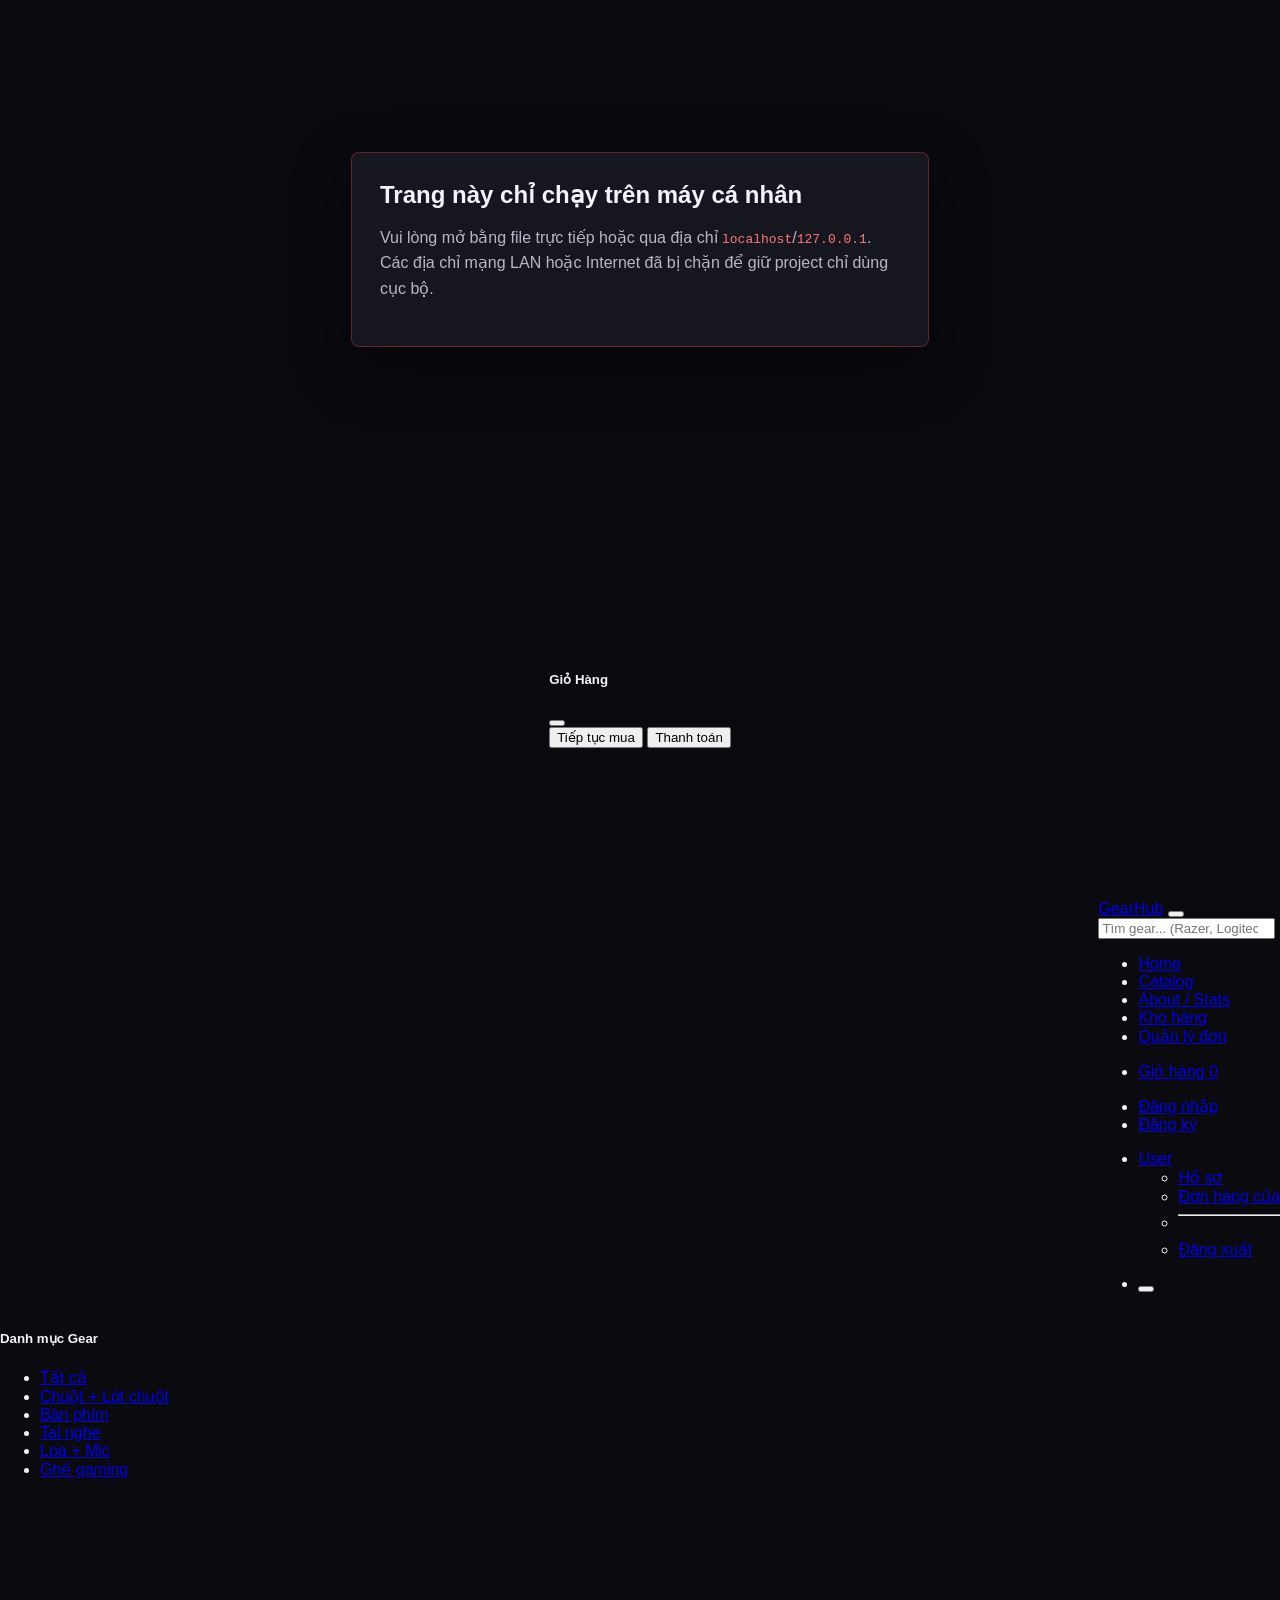
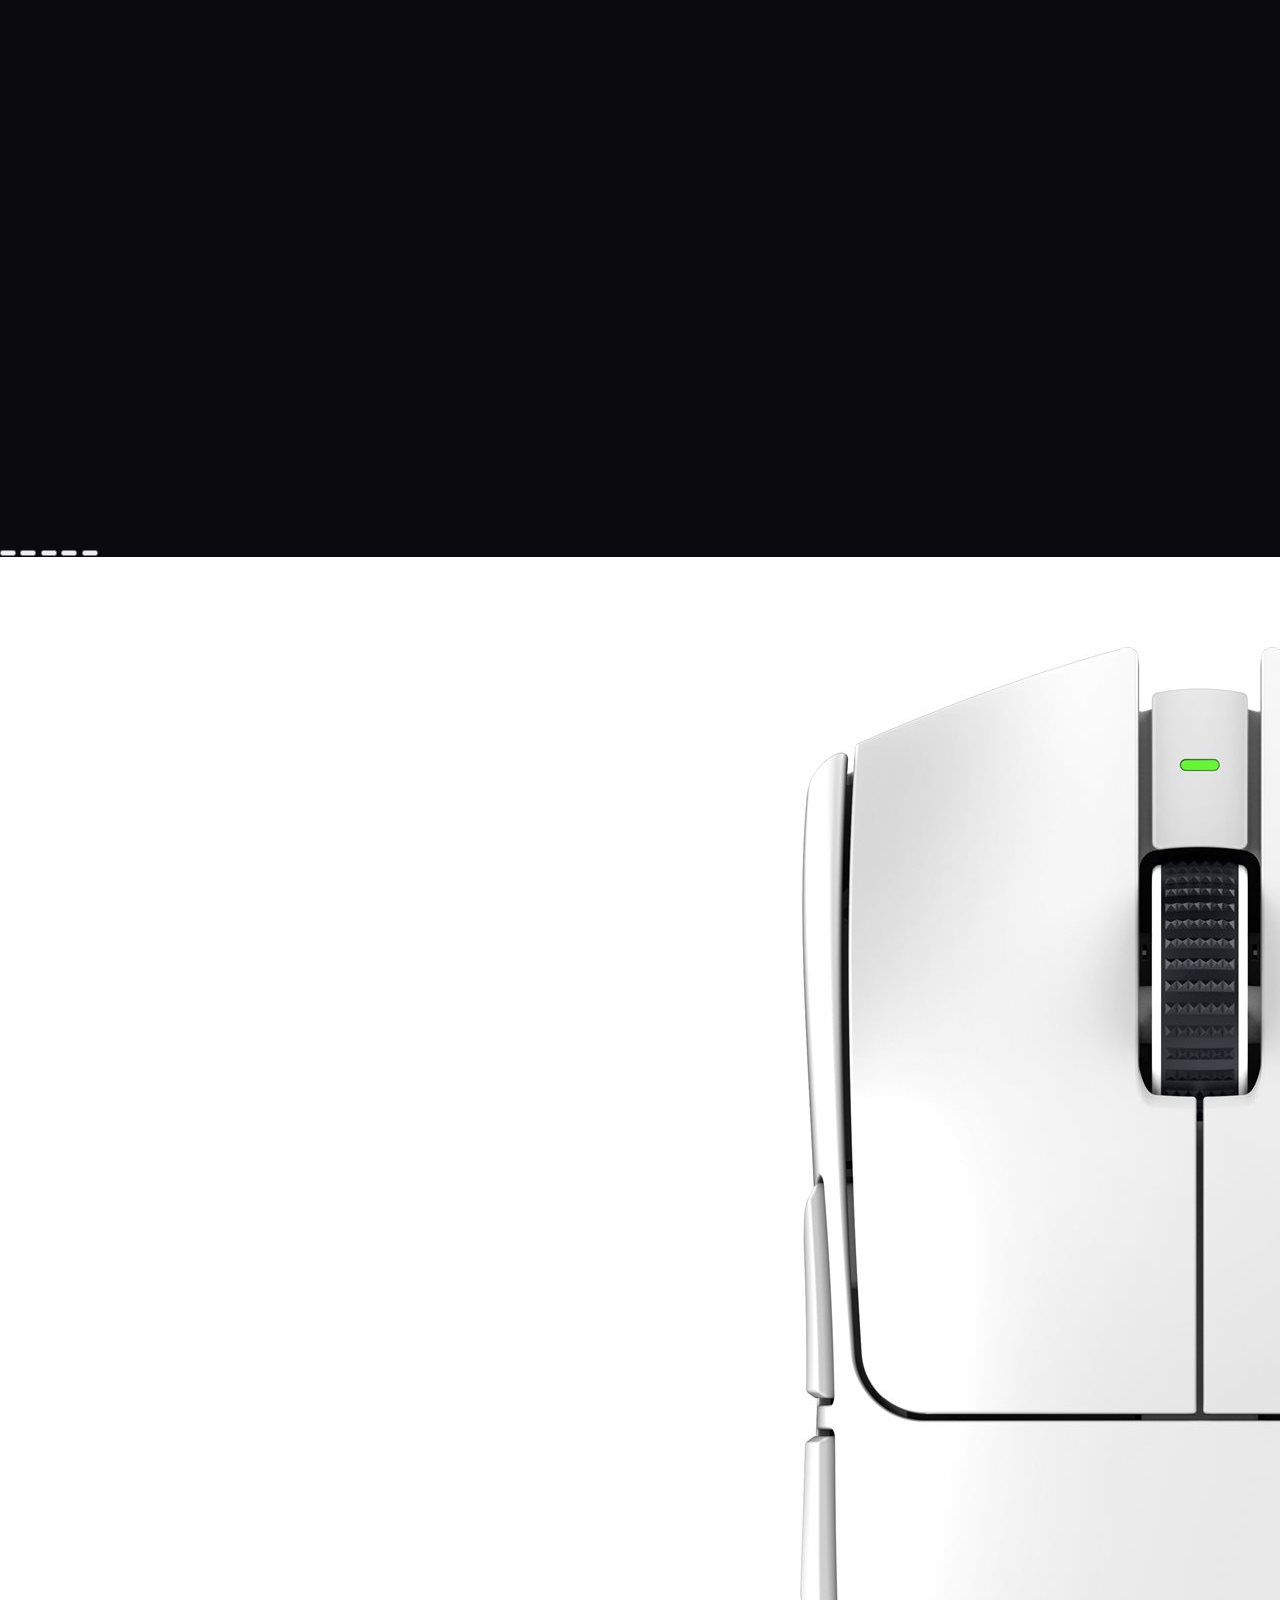
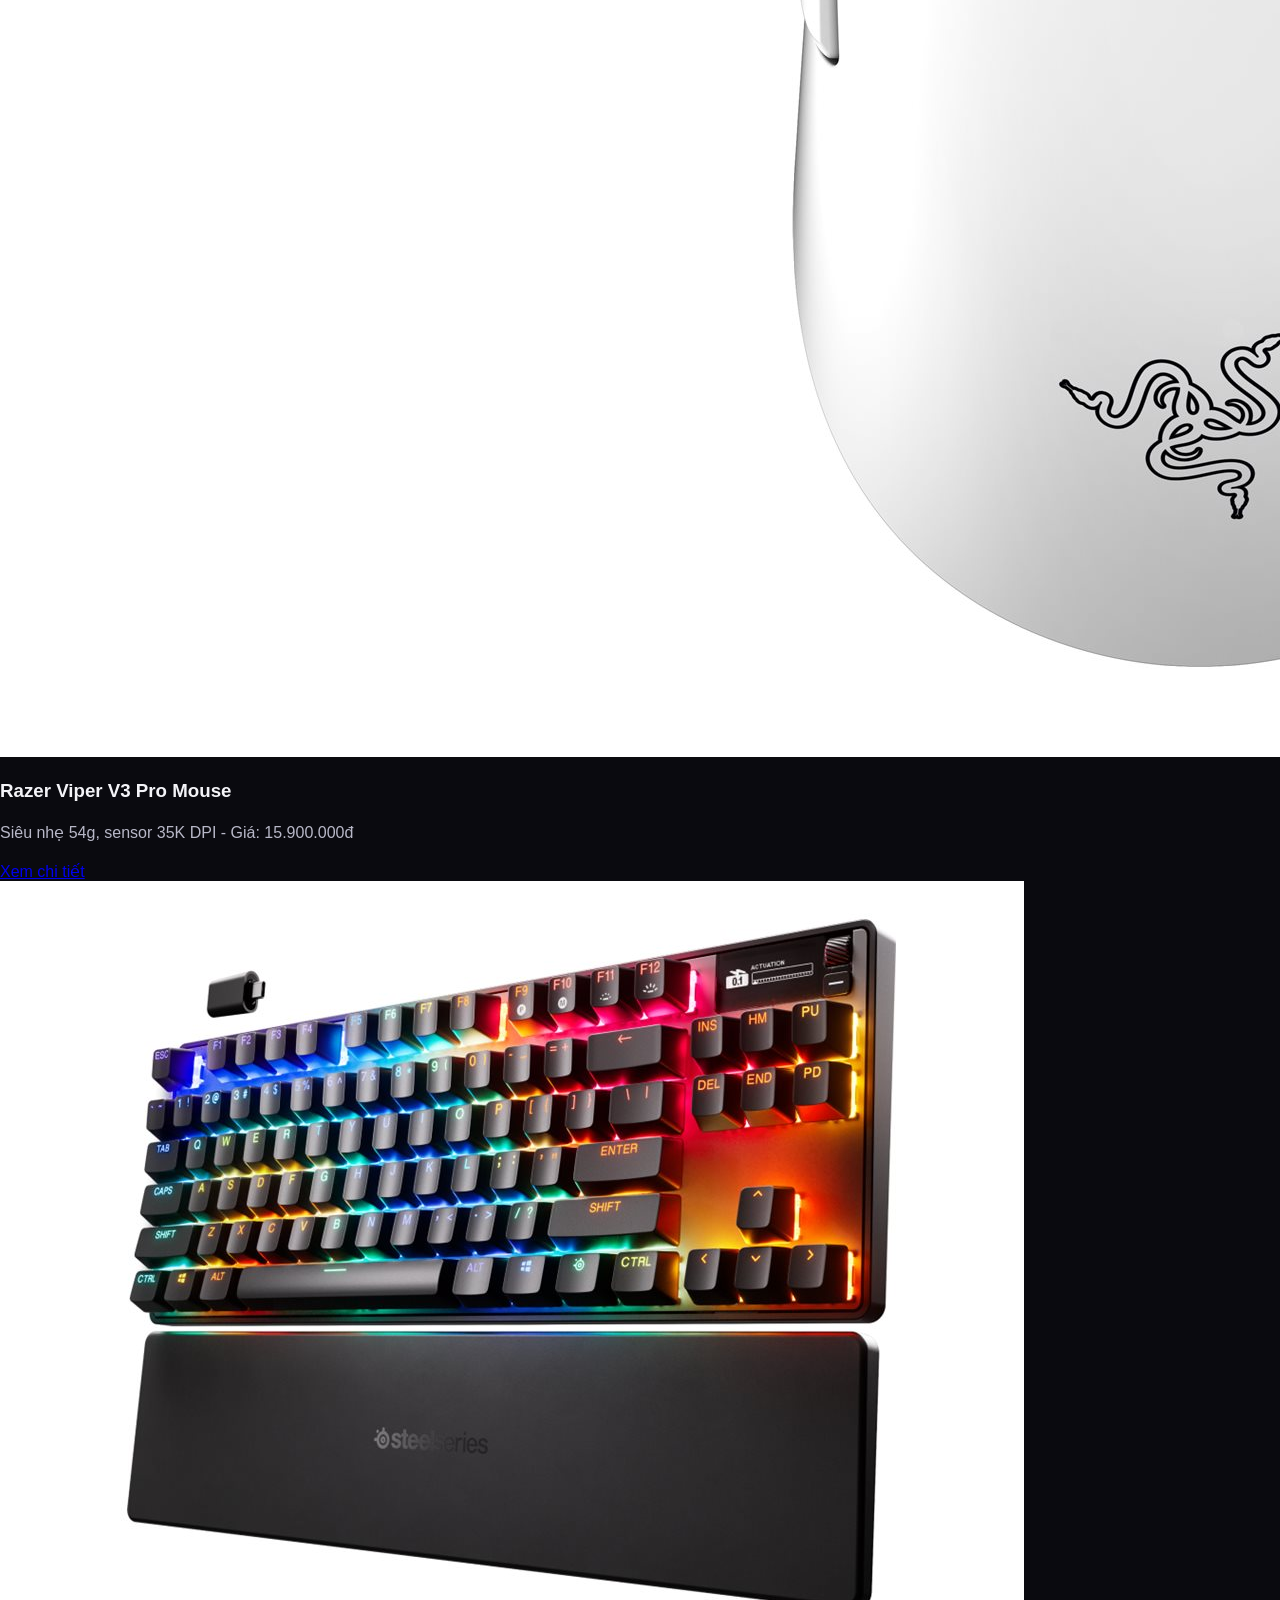
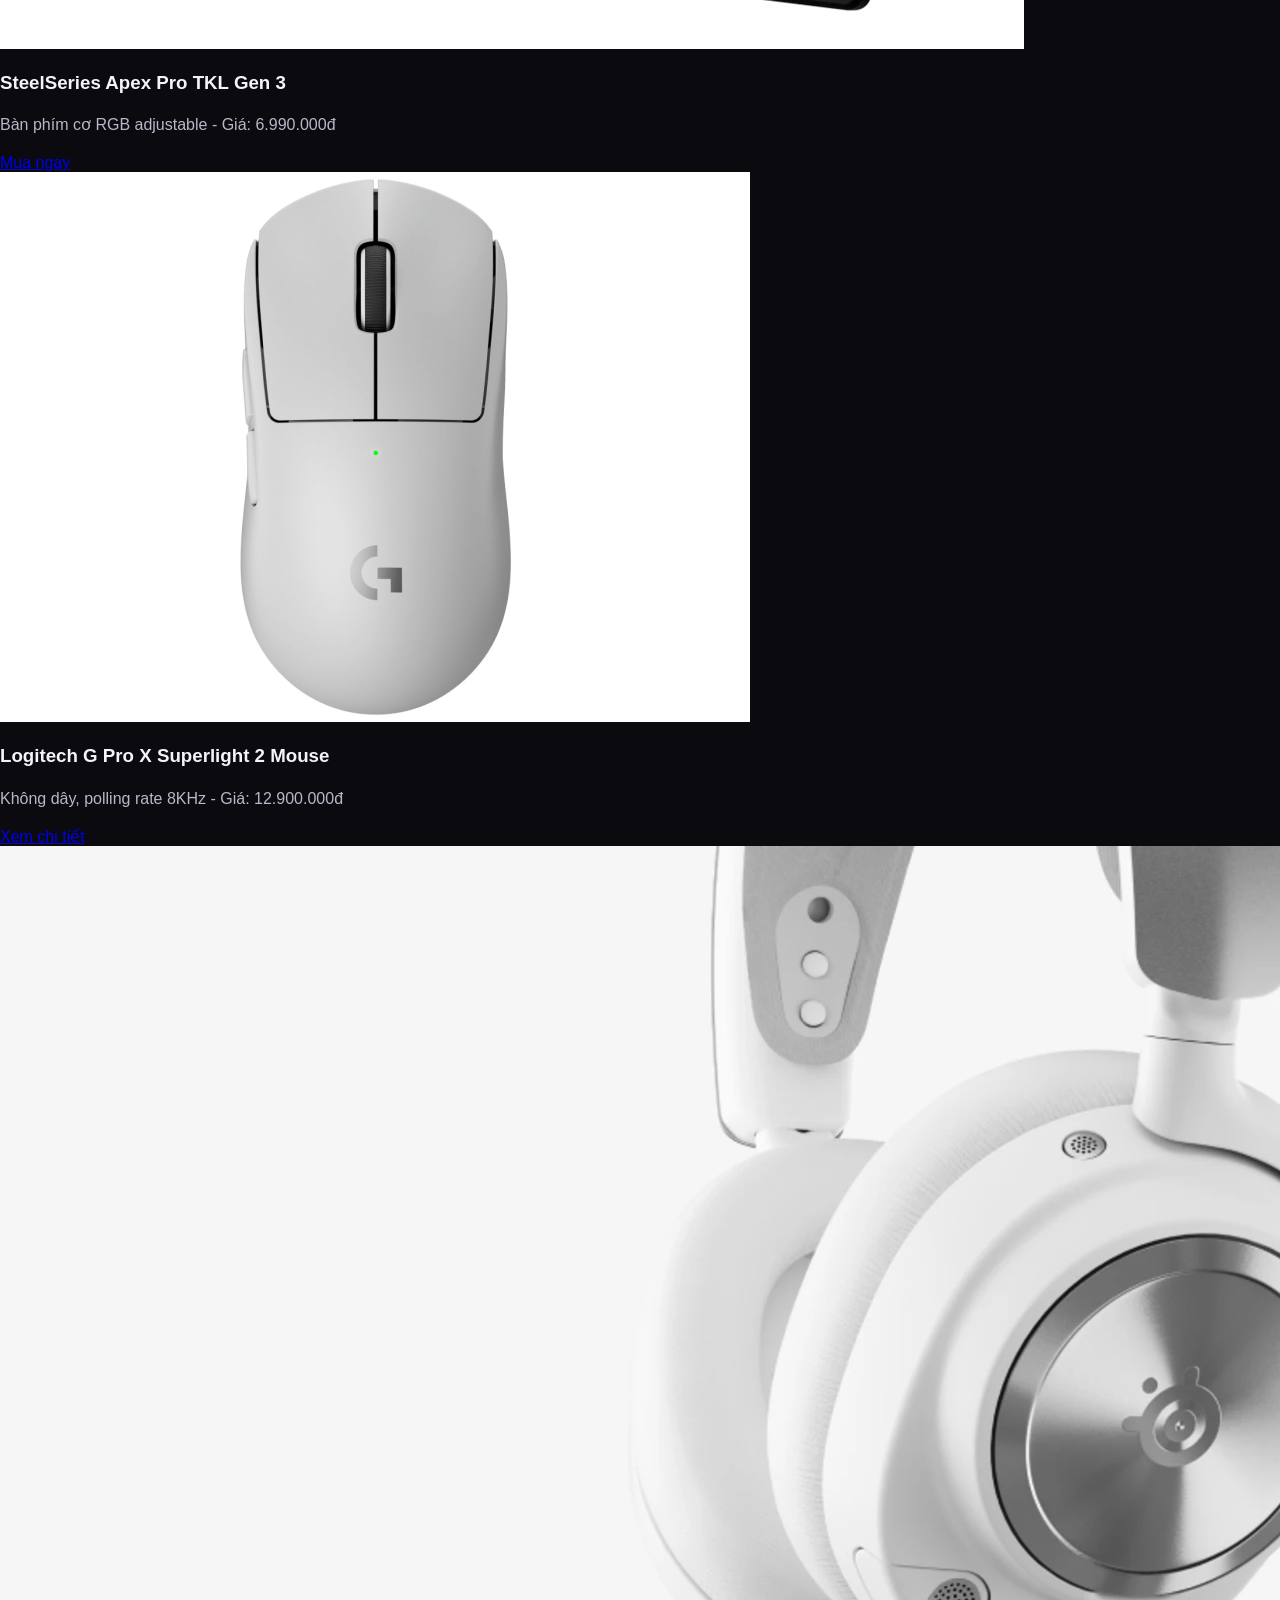
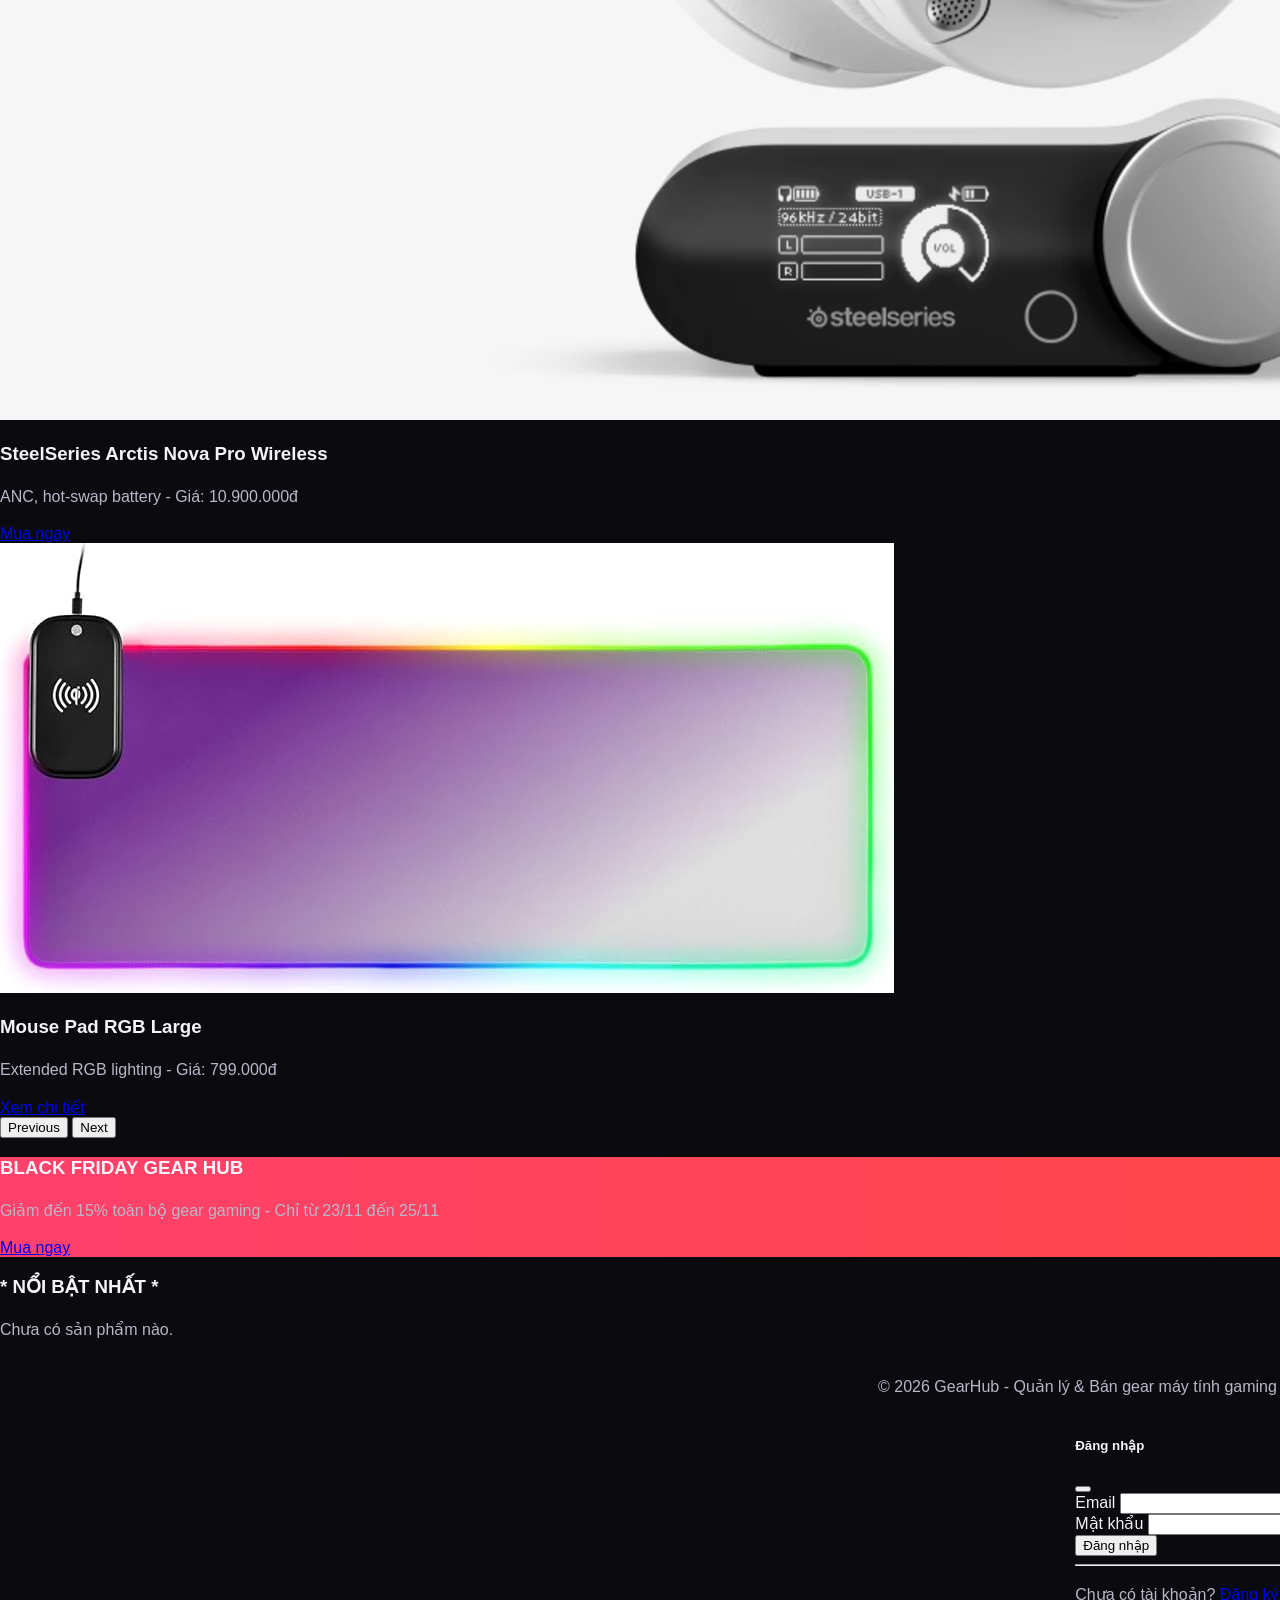
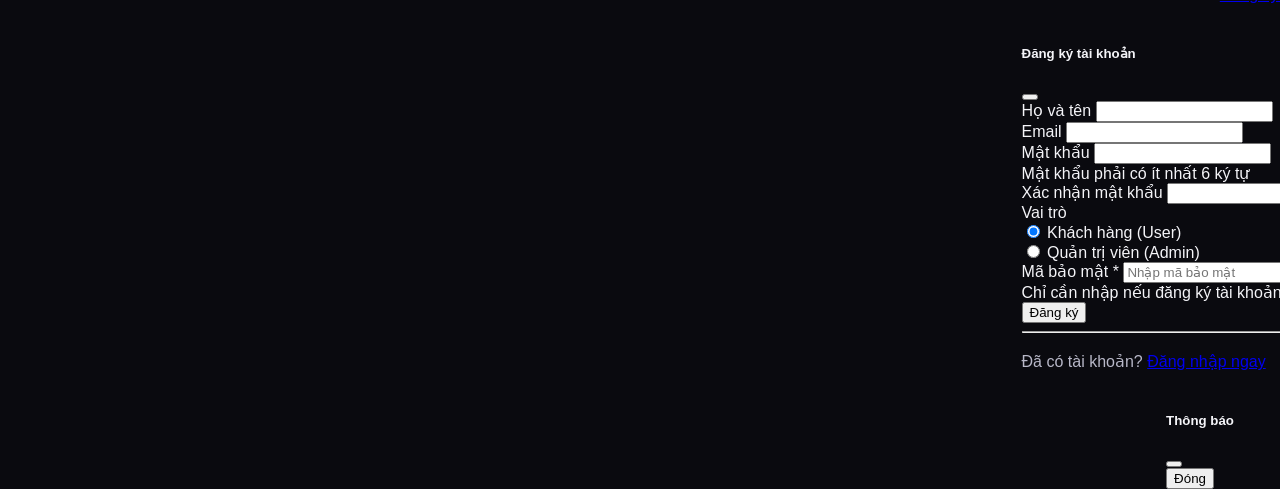
==== commit 35f82a05: "update src" ====
--- a/index.html
+++ b/index.html
@@ -6,18 +6,15 @@
     <title>GearHub - Cửa Hàng Gear Máy Tính Gaming</title>
 
     <link
-      href="https://cdn.jsdelivr.net/npm/bootstrap@5.3.3/dist/css/bootstrap.min.css"
+      href="assets/vendor/bootstrap/css/bootstrap.min.css"
       rel="stylesheet"
     />
     <link
       rel="stylesheet"
-      href="https://cdnjs.cloudflare.com/ajax/libs/font-awesome/6.5.0/css/all.min.css"
-    />
-    <link
-      href="https://fonts.googleapis.com/css2?family=Rajdhani:wght@400;500;600;700&family=Orbitron:wght@400;700;900&family=Inter:wght@300;400;500;600&display=swap"
-      rel="stylesheet"
+      href="assets/vendor/fontawesome/css/all.min.css"
     />
     <link rel="stylesheet" href="assets/css/style.css" />
+    <script src="assets/js/local-only.js"></script>
   </head>
   <body>
     <nav
@@ -229,7 +226,7 @@
             <div class="carousel-inner">
               <div class="carousel-item active">
                 <img
-                  src="https://cdn.cs.1worldsync.com/2e/53/2e53ff46-8e48-445c-b3b9-952c0e8e452f.jpg"
+                  src="assets/img/products/razer-viper-v3-pro.jpg"
                   class="d-block w-100"
                   alt="Razer Viper V3 Pro"
                 />
@@ -245,7 +242,7 @@
               </div>
               <div class="carousel-item">
                 <img
-                  src="https://cdn.cs.1worldsync.com/0b/84/0b8472e6-d2fb-4ecb-96f7-137231008396.jpg"
+                  src="assets/img/products/steelseries-apex-pro-tkl.jpg"
                   class="d-block w-100"
                   alt="SteelSeries Apex Pro TKL"
                 />
@@ -259,7 +256,7 @@
               </div>
               <div class="carousel-item">
                 <img
-                  src="https://content.abt.com/image.php/logitech-mouse-910-006636-top-view.jpg?image=/images/products/BDP_Images/logitech-mouse-910-006636-top-view.jpg&canvas=1&width=750&height=550"
+                  src="assets/img/products/logitech-g-pro-x-superlight-2.jpg"
                   class="d-block w-100"
                   alt="Logitech G Pro X Superlight 2"
                 />
@@ -275,7 +272,7 @@
               </div>
               <div class="carousel-item">
                 <img
-                  src="https://images.ctfassets.net/hmm5mo4qf4mf/5jLjb5ljMWTBZ6fxdM5jWt/2c374af74a65f763c8507699290df1b3/buy_image_4_24.png__1920x1080_crop-fit_optimize_subsampling-2-3649.png?fm=webp&q=90&fit=scale&w=1920"
+                  src="assets/img/products/steelseries-arctis-nova-pro.webp"
                   class="d-block w-100"
                   alt="SteelSeries Arctis Nova Pro"
                 />
@@ -289,7 +286,7 @@
               </div>
               <div class="carousel-item">
                 <img
-                  src="https://m.media-amazon.com/images/I/51sezMIH1iL._AC_UF894,1000_QL80_.jpg"
+                  src="assets/img/products/rgb-mouse-pad.jpg"
                   class="d-block w-100"
                   alt="RGB Mouse Pad"
                 />
@@ -575,152 +572,46 @@
       </div>
     </div>
 
-    <script src="https://cdn.jsdelivr.net/npm/bootstrap@5.3.3/dist/js/bootstrap.bundle.min.js"></script>
+    <script src="assets/vendor/bootstrap/js/bootstrap.bundle.min.js"></script>
     <script src="assets/js/app.js"></script>
     <script src="assets/js/auth.js"></script>
     <script>
-
+      // Load 4 sản phẩm nổi bật
       function loadFeaturedProducts() {
         const gears = JSON.parse(localStorage.getItem("gears")) || [];
-        const featuredContainer = document.getElementById("featuredProducts");
-
-        if (!featuredContainer) return;
-
-        featuredContainer.innerHTML = "";
-
-
+        const container = document.getElementById("featuredProducts");
+        if (!container) return;
         const featured = gears.slice(0, 4);
-
-        if (featured.length === 0) {
-          featuredContainer.innerHTML =
-            '<div class="col-12 text-center"><p>Chưa có sản phẩm nào.</p></div>';
+        if (!featured.length) {
+          container.innerHTML = '<div class="col-12 text-center"><p>Chưa có sản phẩm nào.</p></div>';
           return;
         }
-
-        featured.forEach((gear) => {
-          const col = document.createElement("div");
-          col.className = "col-6 col-md-4 col-lg-3";
-          col.innerHTML = `
+        container.innerHTML = featured.map((g) => `
+          <div class="col-6 col-md-4 col-lg-3">
             <div class="card h-100 shadow-sm border-0">
-              <img src="${gear.image}" class="card-img-top" alt="${gear.title}" style="height: 180px; object-fit: contain; background:#fff;">
+              <img src="${g.image}" class="card-img-top" alt="${g.title}" style="height:180px;object-fit:contain;background:#fff;">
               <div class="card-body text-center d-flex flex-column">
-                <h6 class="card-title text-dark fw-bold">${gear.title}</h6>
-                <p class="text-danger fw-bold fs-5 mb-2">${Number(gear.price).toLocaleString("vi-VN")}đ</p>
-                <p class="small text-muted flex-grow-1">${gear.description ? gear.description.substring(0, 60) + (gear.description.length > 60 ? "..." : "") : ""}</p>
-                <div class="mt-3">
-                  <a href="product-detail.html?id=${gear.id}" class="btn btn-info btn-sm w-100">
-                    <i class="fas fa-eye me-1"></i>Xem chi tiết
-                  </a>
-                </div>
+                <h6 class="card-title fw-bold">${g.title}</h6>
+                <p class="text-danger fw-bold fs-5 mb-2">${Number(g.price).toLocaleString("vi-VN")}đ</p>
+                <p class="small text-muted flex-grow-1">${(g.description || "").substring(0, 60)}${g.description?.length > 60 ? "..." : ""}</p>
+                <a href="product-detail.html?id=${g.id}" class="btn btn-info btn-sm w-100 mt-3">
+                  <i class="fas fa-eye me-1"></i>Xem chi tiết
+                </a>
               </div>
             </div>
-          `;
-          featuredContainer.appendChild(col);
-        });
+          </div>`).join("");
       }
 
-      function buyNow(id) {
-        if (!isLoggedIn()) {
-          showLoginModal();
-          return;
-        }
-        const gears = JSON.parse(localStorage.getItem("gears")) || [];
-        const gear = gears.find((g) => g.id === id);
-        if (!gear || gear.quantity <= 0) {
-          return alert("Sản phẩm không thể mua. Hết hàng.");
-        }
-
-        let cart = JSON.parse(localStorage.getItem("cart")) || [];
-        const existing = cart.find((item) => item.id === id);
-        if (existing) {
-          if (existing.quantity + 1 > gear.quantity)
-            return alert(`Chỉ còn ${gear.quantity} sản phẩm!`);
-          existing.quantity += 1;
-        } else {
-          cart.push({
-            id: gear.id,
-            title: gear.title,
-            price: gear.price,
-            image: gear.image,
-            category: gear.category,
-            quantity: 1,
-          });
-        }
-
-        localStorage.setItem("cart", JSON.stringify(cart));
-        updateCartCount();
-        window.location.href = "order.html?checkout=1";
-      }
-
-      function updateCartCount() {
-        const cart = JSON.parse(localStorage.getItem("cart")) || [];
-        const cartCount = document.getElementById("cartCount");
-        if (cartCount) {
-          const totalItems = cart.reduce((sum, item) => sum + item.quantity, 0);
-          cartCount.textContent = totalItems;
-        }
-      }
-
-      function updateWarehouseLink() {
-        const warehouseLink = document.getElementById("warehouseLink");
-        const currentUser = JSON.parse(localStorage.getItem("currentUser"));
-        if (!warehouseLink) return;
-        const navItem = warehouseLink.closest(".nav-item");
-        if (!navItem) return;
-        if (currentUser && currentUser.role === "admin") {
-          navItem.classList.remove("d-none");
-        } else {
-          navItem.classList.add("d-none");
-        }
-      }
-
-
-      document.querySelectorAll(".category-link").forEach((link) => {
+      // Category sidebar → chuyển sang products.html với filter
+      document.querySelectorAll(".category-link").forEach((link) =>
         link.addEventListener("click", (e) => {
           e.preventDefault();
-          const category = link.getAttribute("data-category");
-          localStorage.setItem("preSelectedCategory", category);
+          localStorage.setItem("preSelectedCategory", link.getAttribute("data-category"));
           window.location.href = "products.html";
-        });
-      });
-
-      function showProfile() {
-        const currentUser = JSON.parse(localStorage.getItem("currentUser"));
-        if (!currentUser) {
-          showLoginModal();
-          return;
-        }
-        alert(
-          `Hồ sơ của bạn:\nEmail: ${currentUser.email}\nHọ tên: ${currentUser.fullname}\nVai trò: ${currentUser.role === "admin" ? "Quản trị viên" : "Khách hàng"}`,
-        );
-      }
-
-      function showMyOrders() {
-        window.location.href = "order.html?myorders=1";
-      }
-
-
-      const roleRadios = document.querySelectorAll('input[name="role"]');
-      const securityCodeDiv = document.getElementById("securityCodeDiv");
-
-      if (roleRadios.length && securityCodeDiv) {
-        roleRadios.forEach(radio => {
-          radio.addEventListener("change", function() {
-            if (this.value === "admin") {
-              securityCodeDiv.classList.remove("d-none");
-            } else {
-              securityCodeDiv.classList.add("d-none");
-              const securityCodeInput = document.getElementById("securityCode");
-              if (securityCodeInput) securityCodeInput.value = "";
-            }
-          });
-        });
-      }
-  
+        })
+      );
 
       loadFeaturedProducts();
-      updateCartCount();
-      updateWarehouseLink();
     </script>
   </body>
 </html>
--- a/assets/css/style.css
+++ b/assets/css/style.css
@@ -1,5 +1,3 @@
-@import url("https://fonts.googleapis.com/css2?family=Rajdhani:wght@400;500;600;700&family=Orbitron:wght@400;700;900&family=Inter:wght@300;400;500;600&display=swap");
-
 /* =========================================
    GEARHUB — CYBERPUNK GAMING THEME
    ========================================= */
@@ -807,7 +805,7 @@
   box-shadow: 0 0 10px var(--red-glow);
 }
 
-/* ── RESPONSIVE ───────────────────── */
+/* ── LAYOUT BREAKPOINTS ───────────────────── */
 @media (max-width: 768px) {
   .navbar-brand {
     font-size: 1.05rem !important;
@@ -829,7 +827,7 @@
     transform: translateY(-3px);
   }
 }
-/* Fix navbar responsive - tránh xuống dòng cho Admin */
+/* Fix navbar - tránh xuống dòng cho Admin */
 @media (max-width: 1200px) {
   .navbar .nav-link {
     font-size: 0.72rem !important;
@@ -877,7 +875,7 @@
     border: 1px solid var(--border);
   }
 }
-/* Fix navbar mobile - menu xuống dòng gọn gàng */
+/* Fix navbar khi màn hình hẹp - menu xuống dòng gọn gàng */
 @media (max-width: 768px) {
   .navbar-nav.ms-auto {
     flex-direction: column !important;
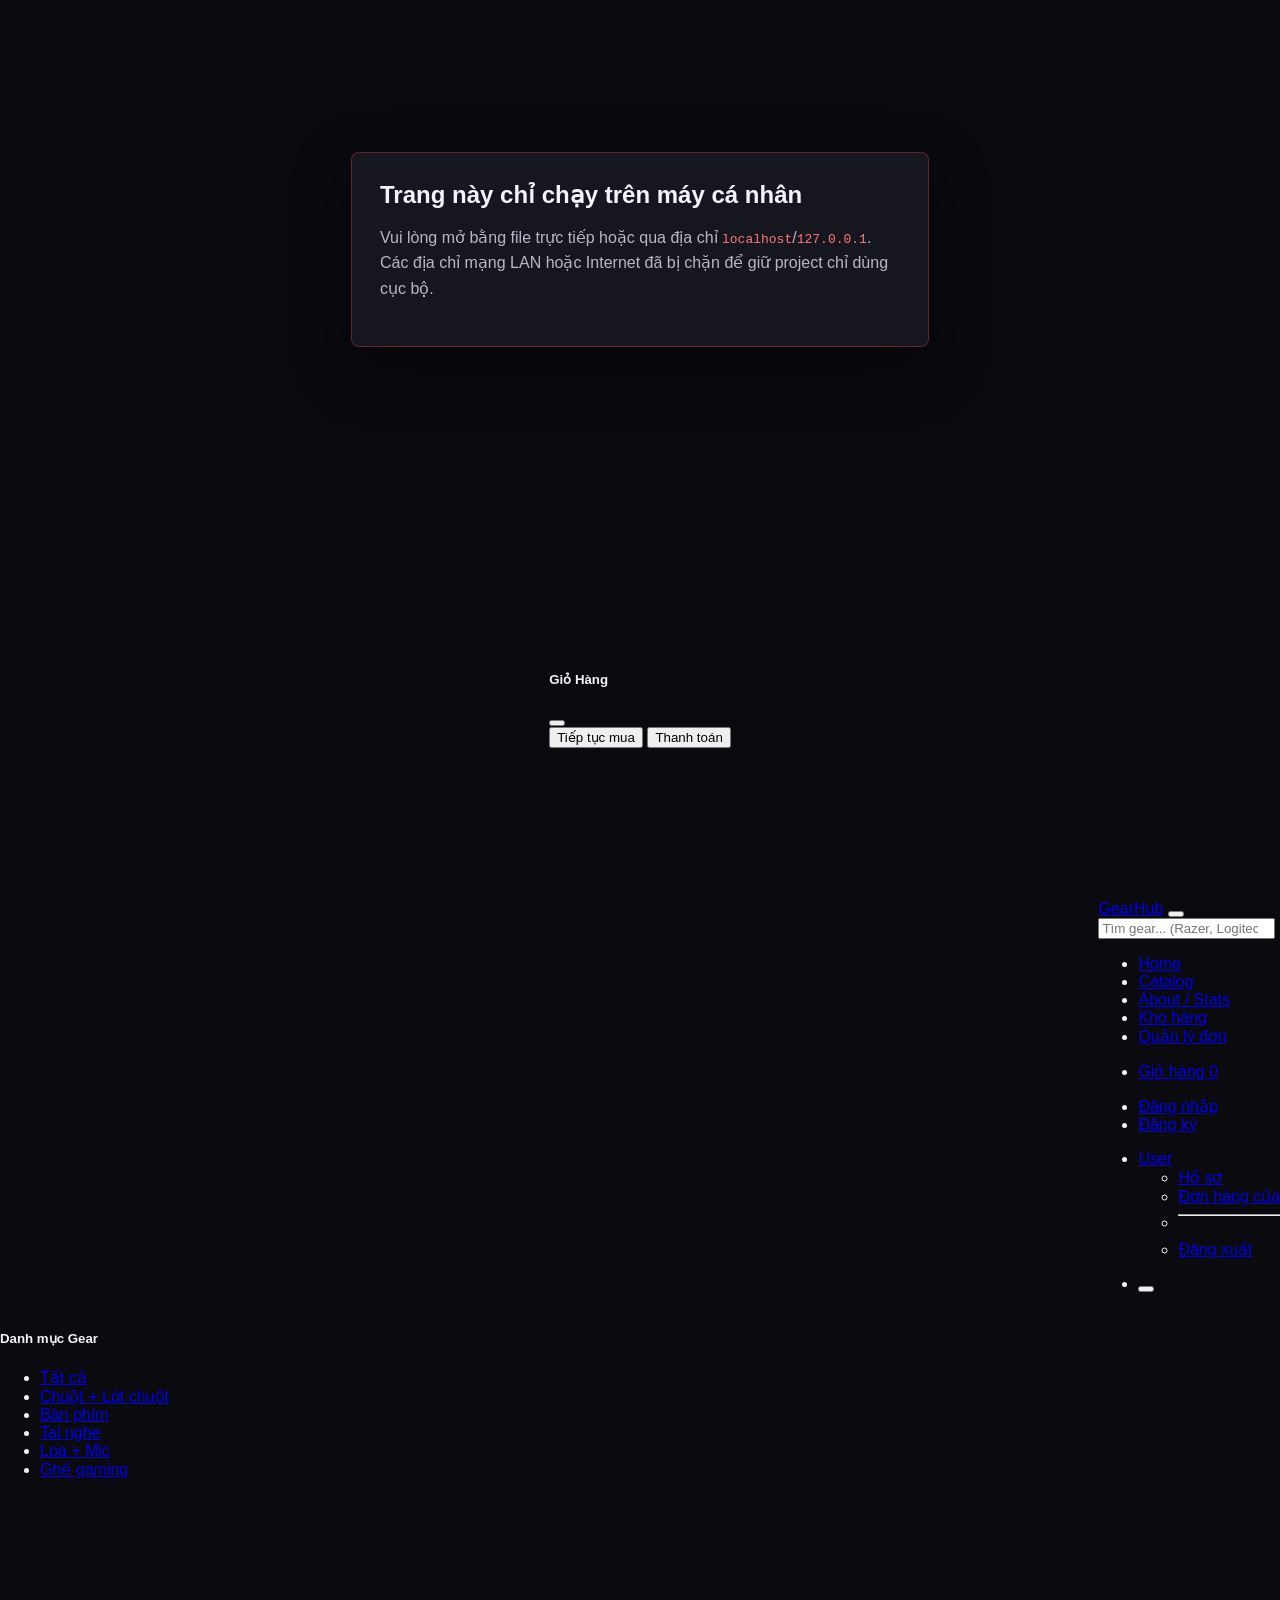
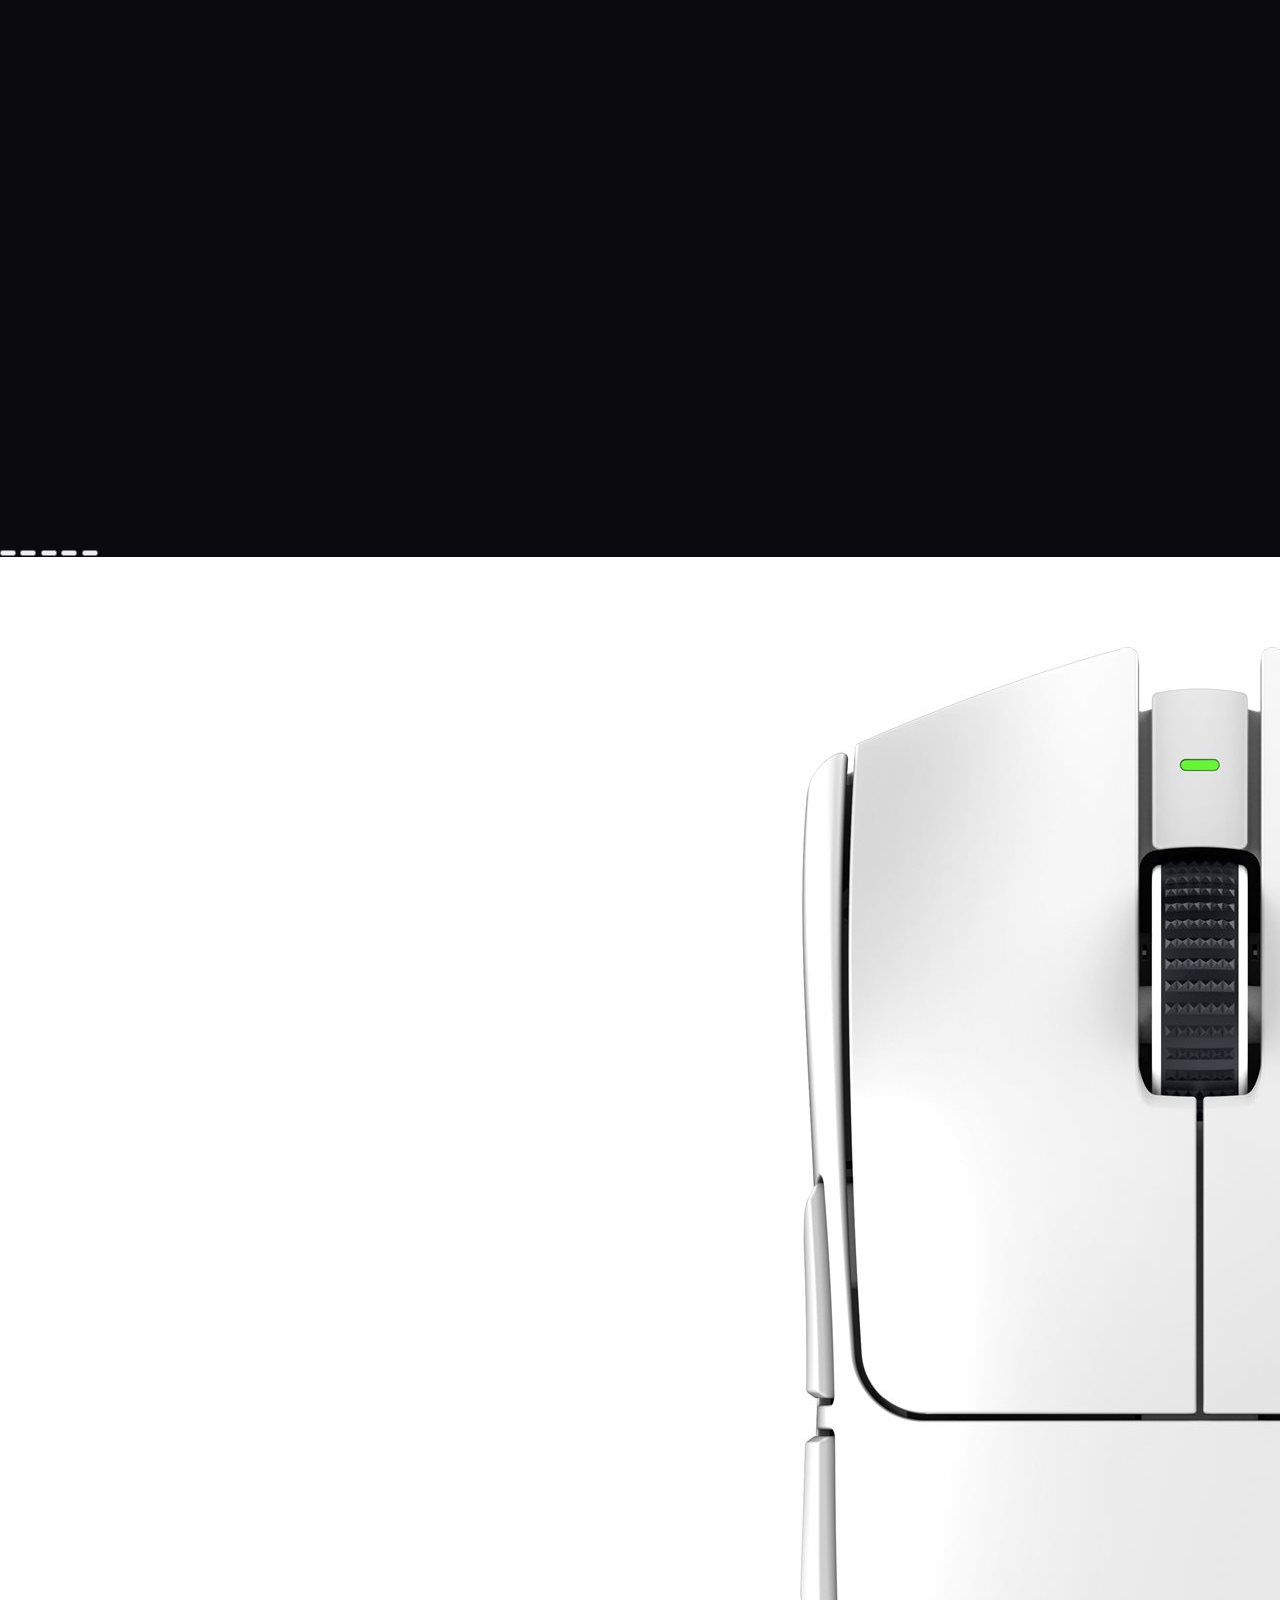
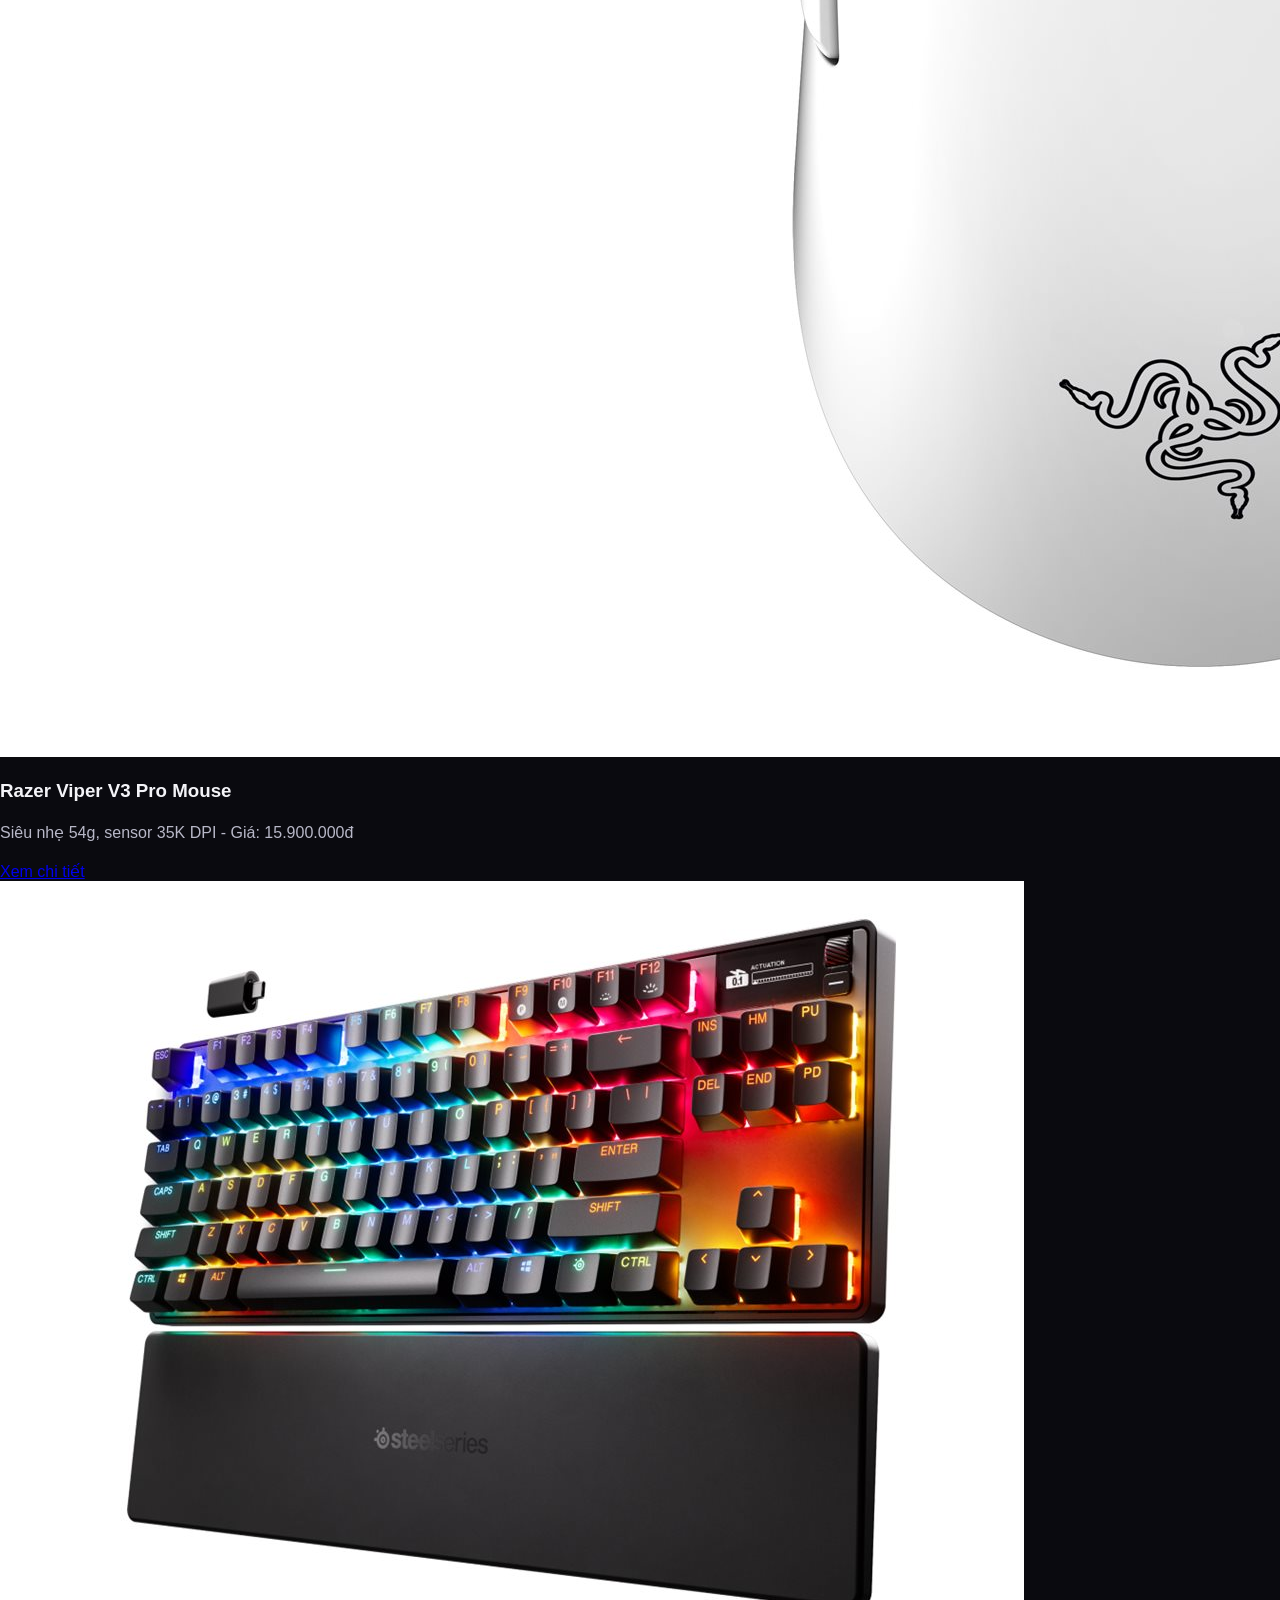
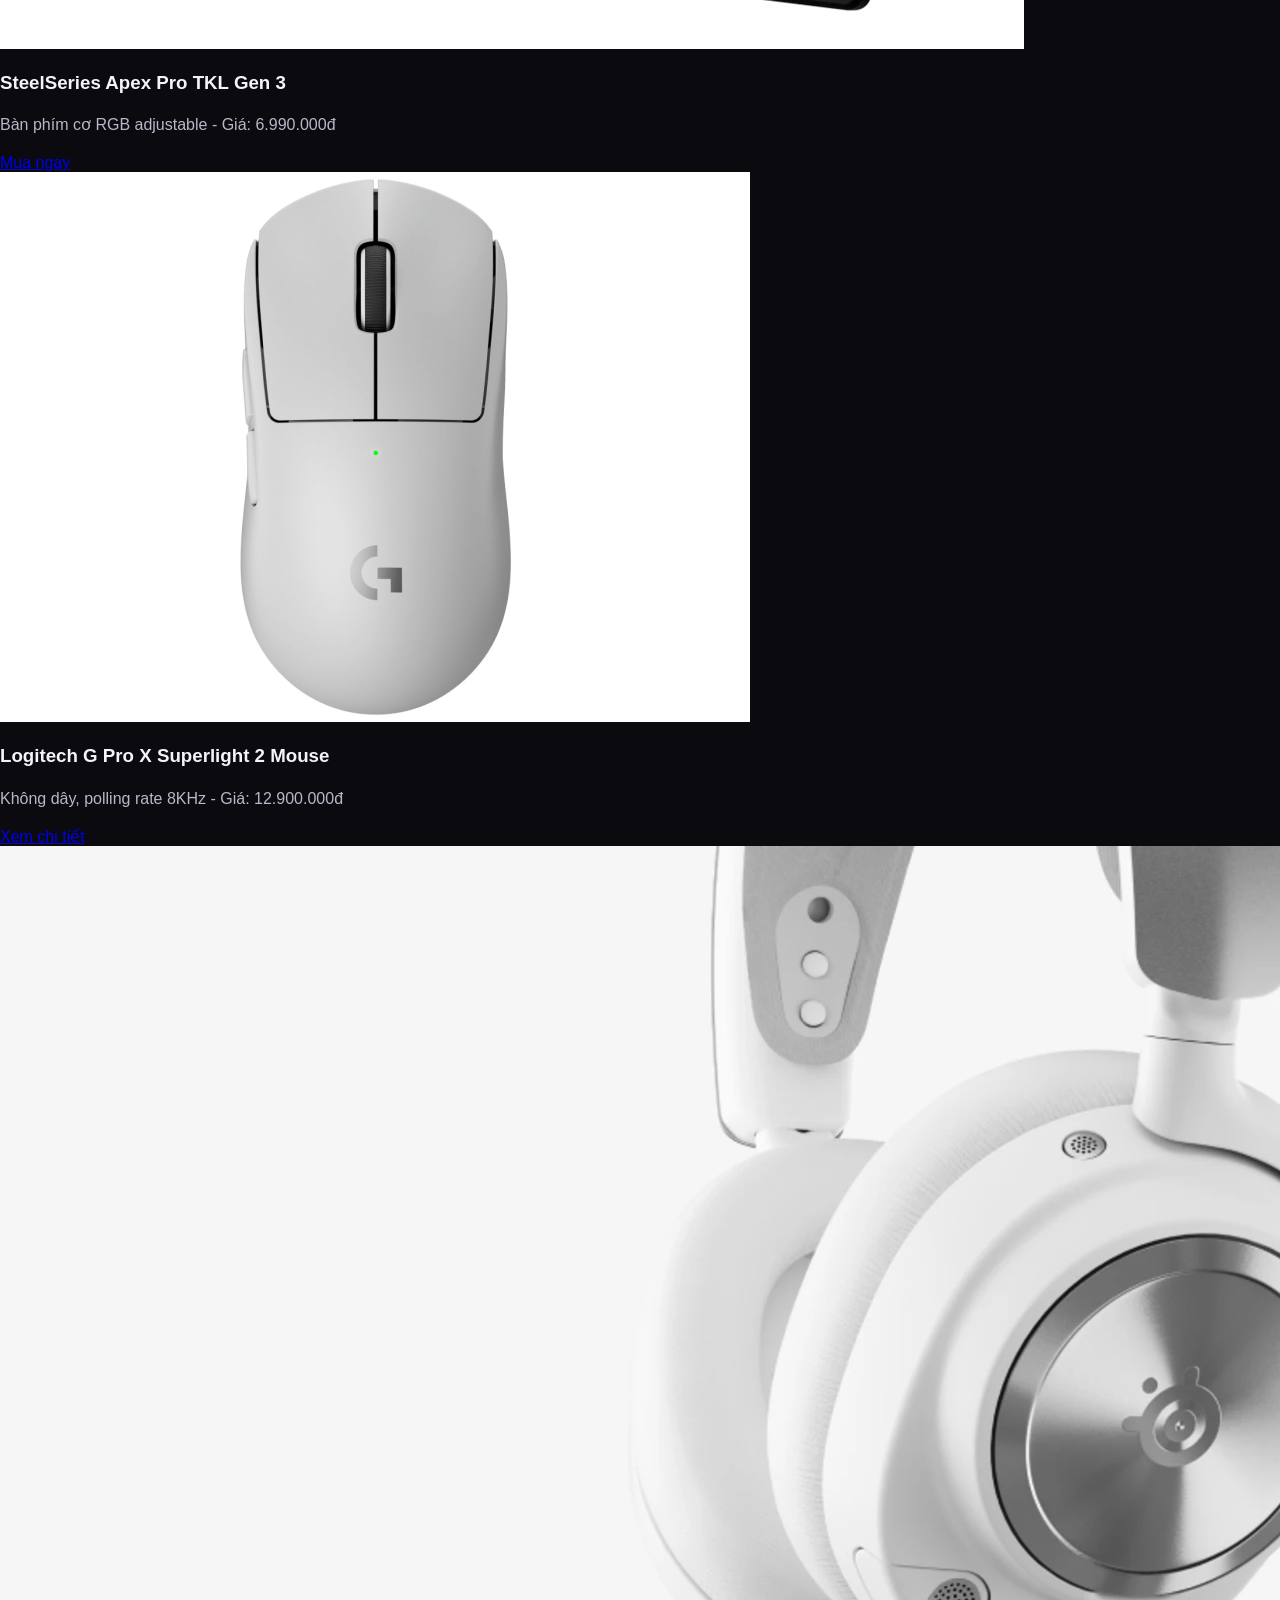
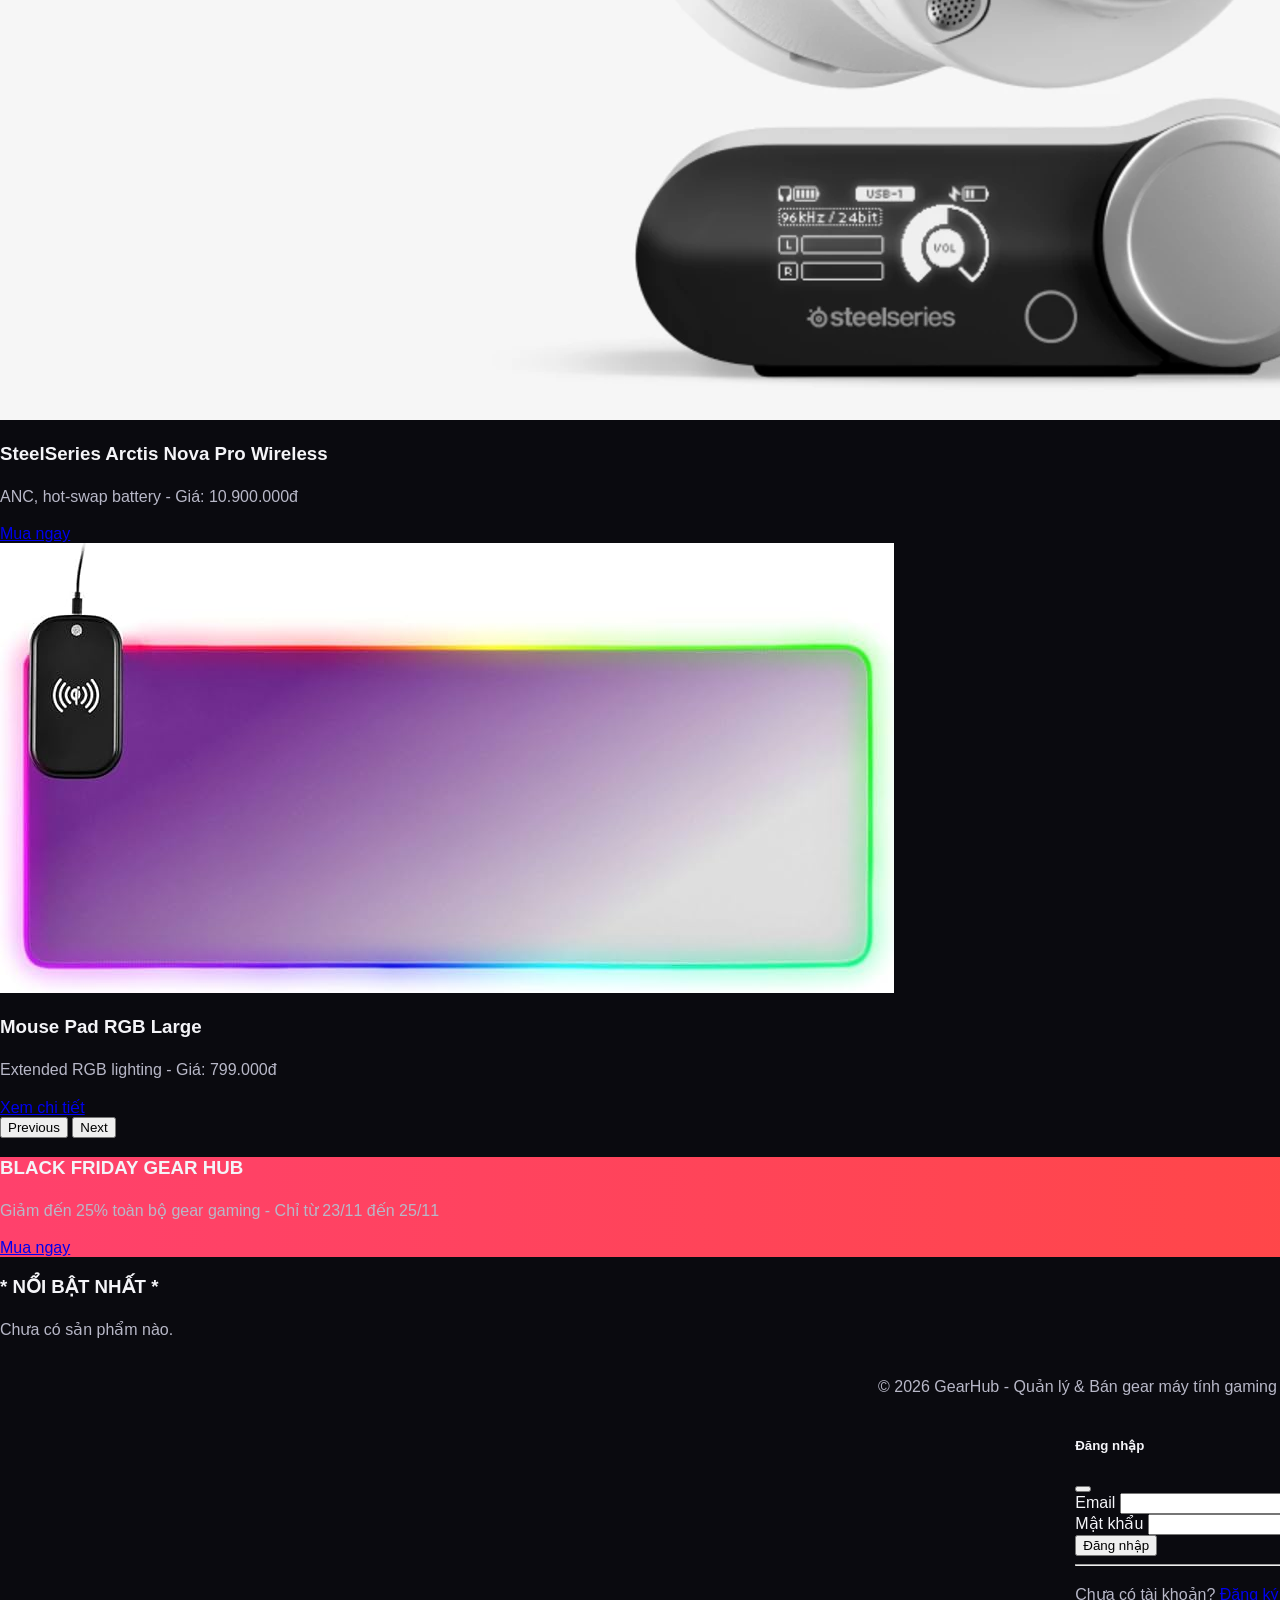
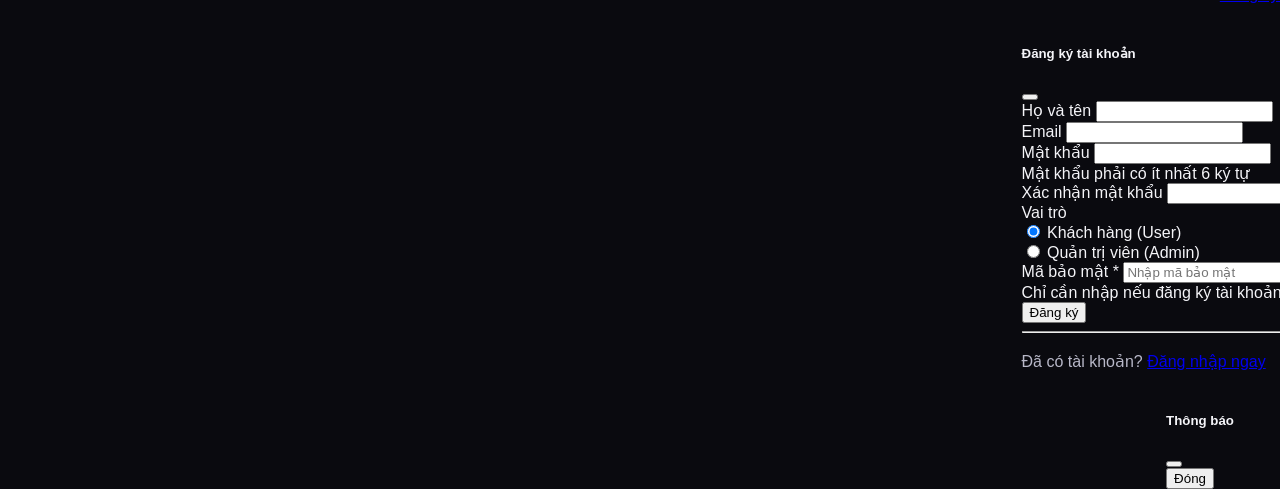
==== commit b00b5e37: "update src" ====
--- a/index.html
+++ b/index.html
@@ -332,7 +332,7 @@
           >
             <h3 class="mb-0">BLACK FRIDAY GEAR HUB</h3>
             <p class="lead mb-2">
-              Giảm đến 15% toàn bộ gear gaming - Chỉ từ 23/11 đến 25/11
+              Giảm đến 25% toàn bộ gear gaming - Chỉ từ 23/11 đến 25/11
             </p>
             <a href="products.html" class="btn btn-light btn-lg"
               >Mua ngay <i class="fas fa-arrow-right"></i
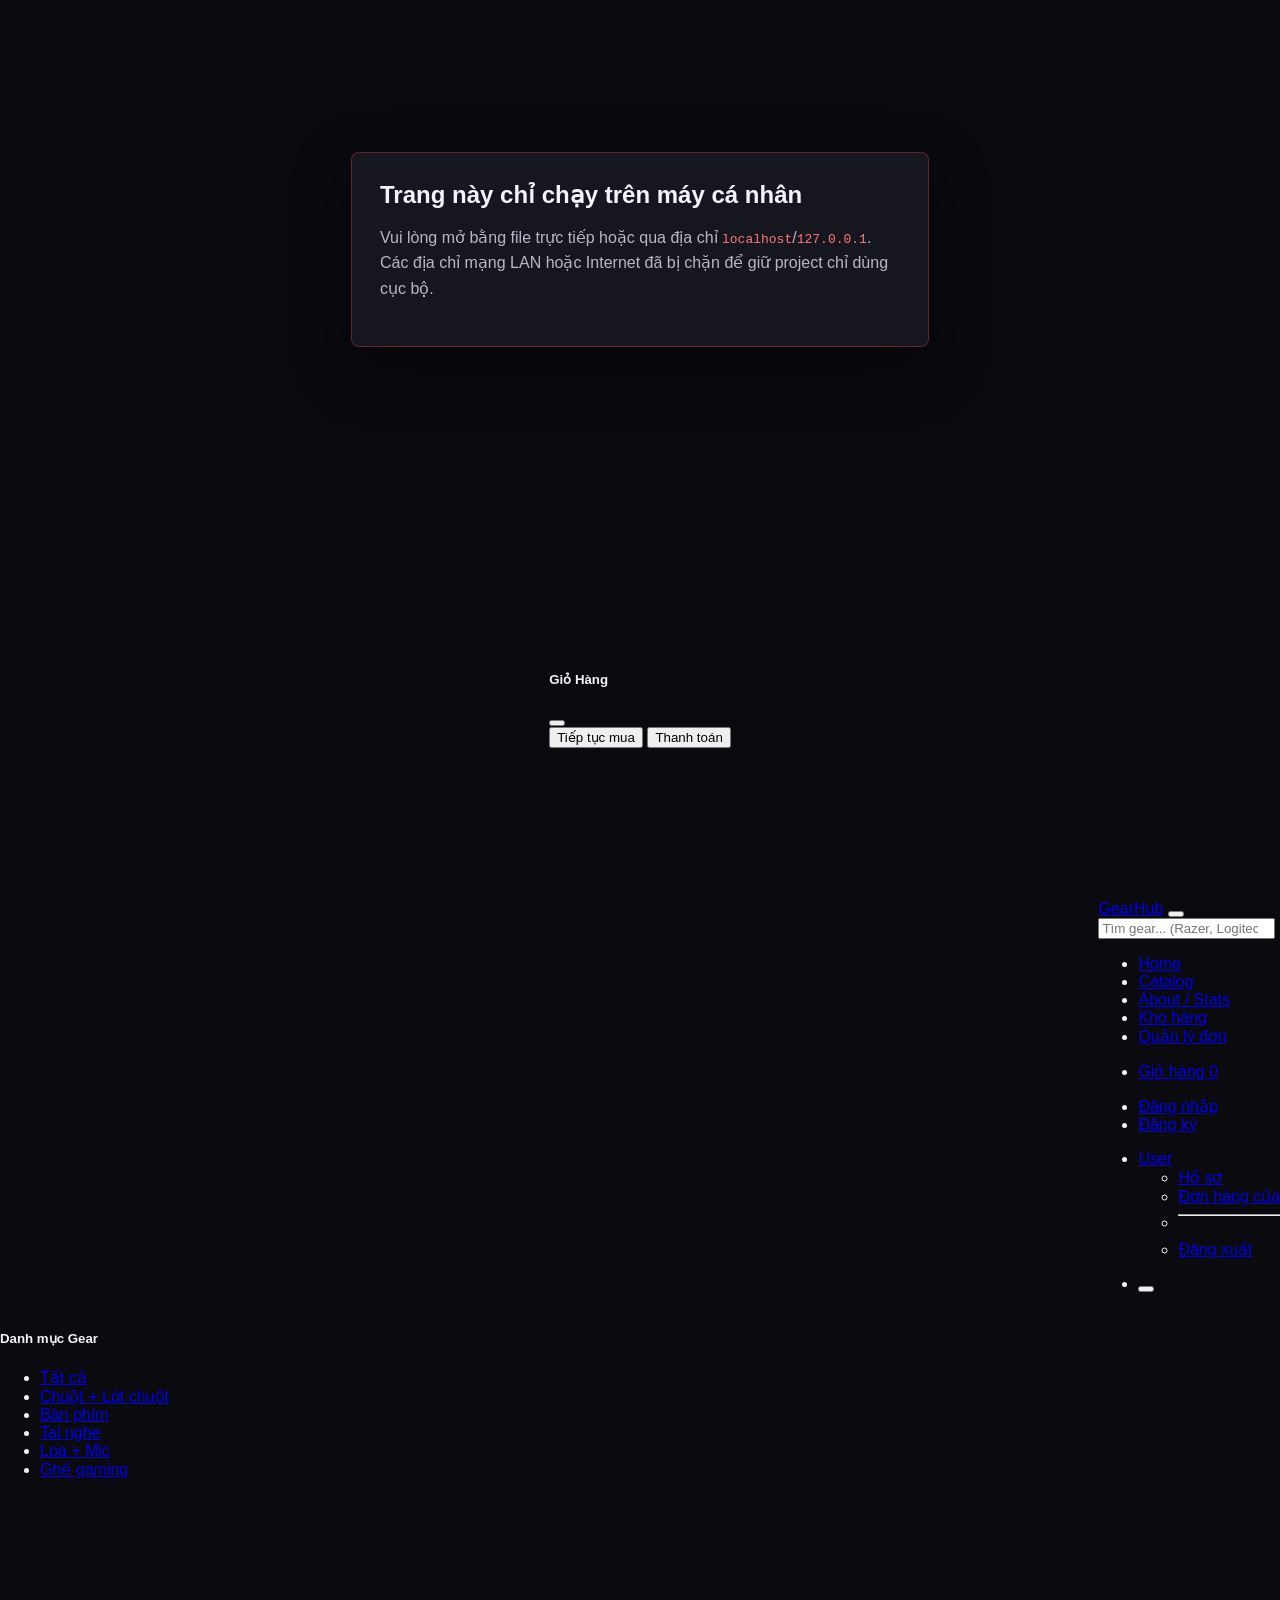
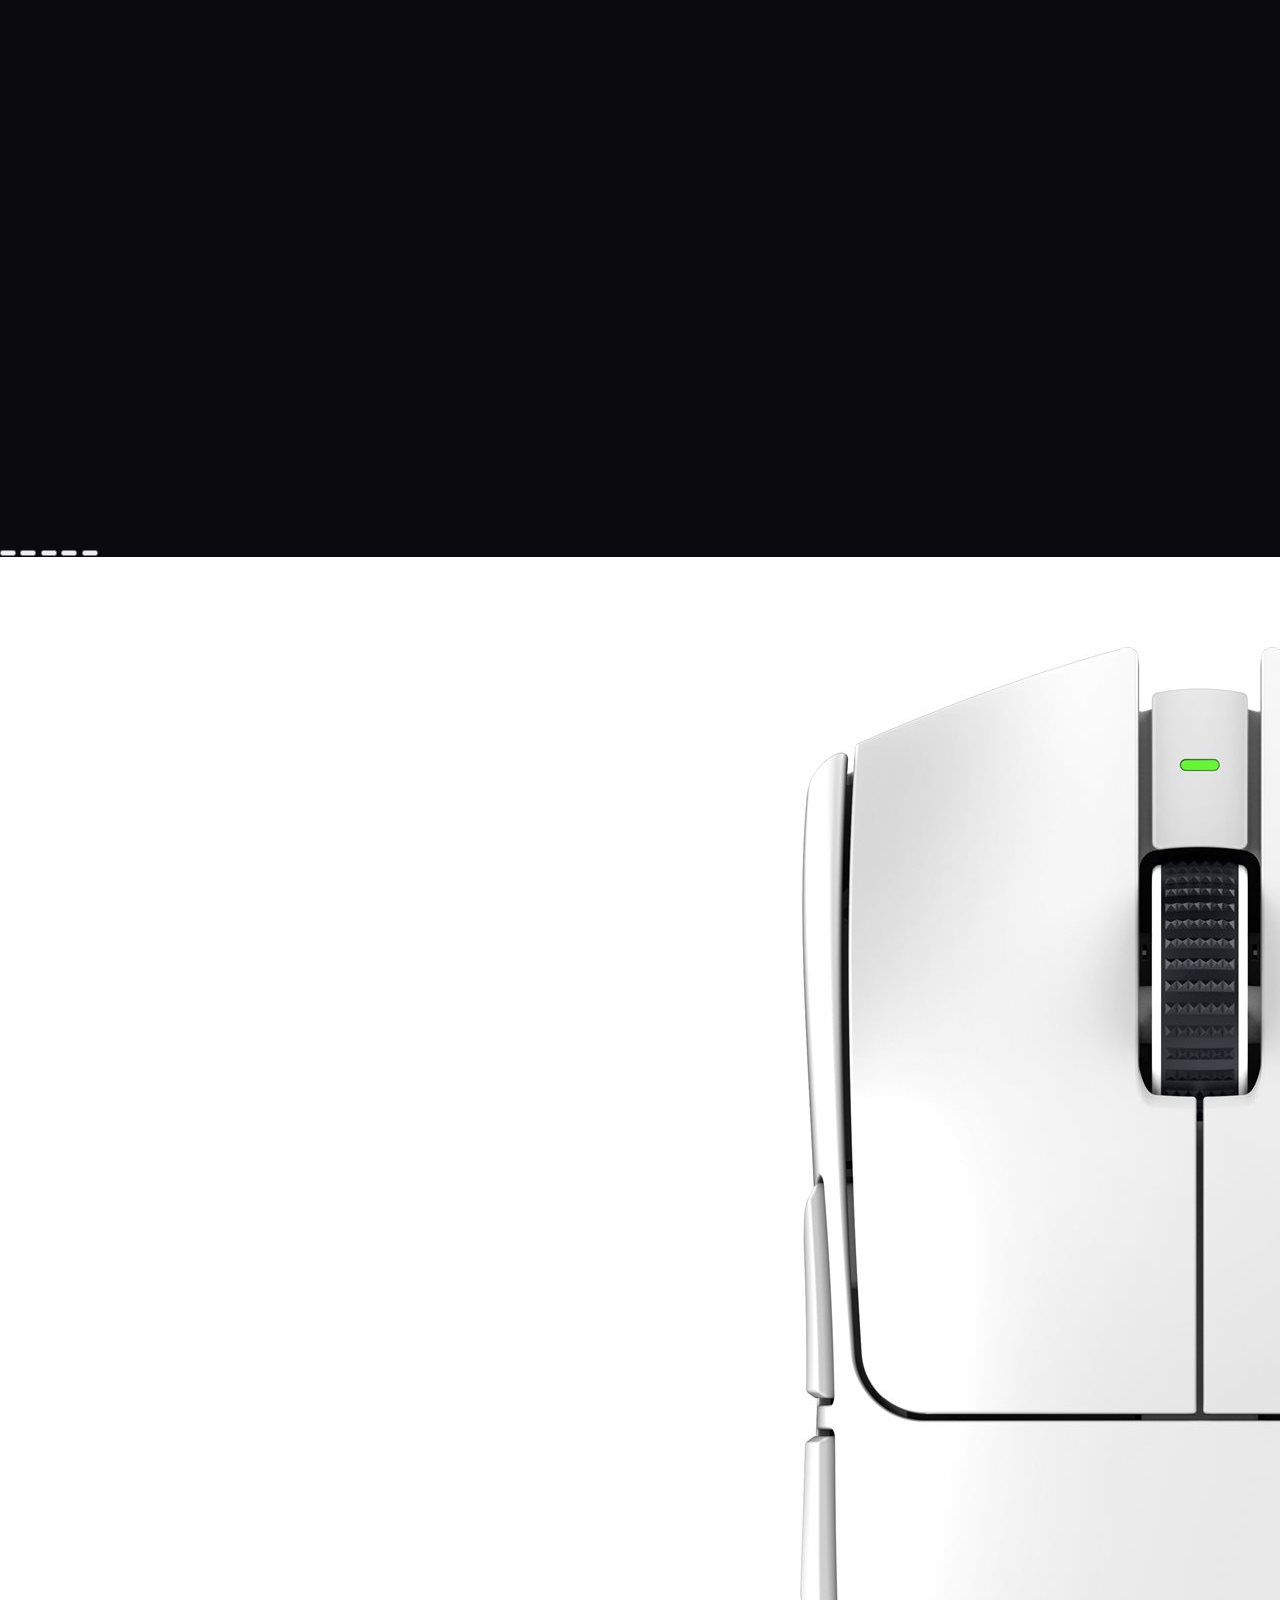
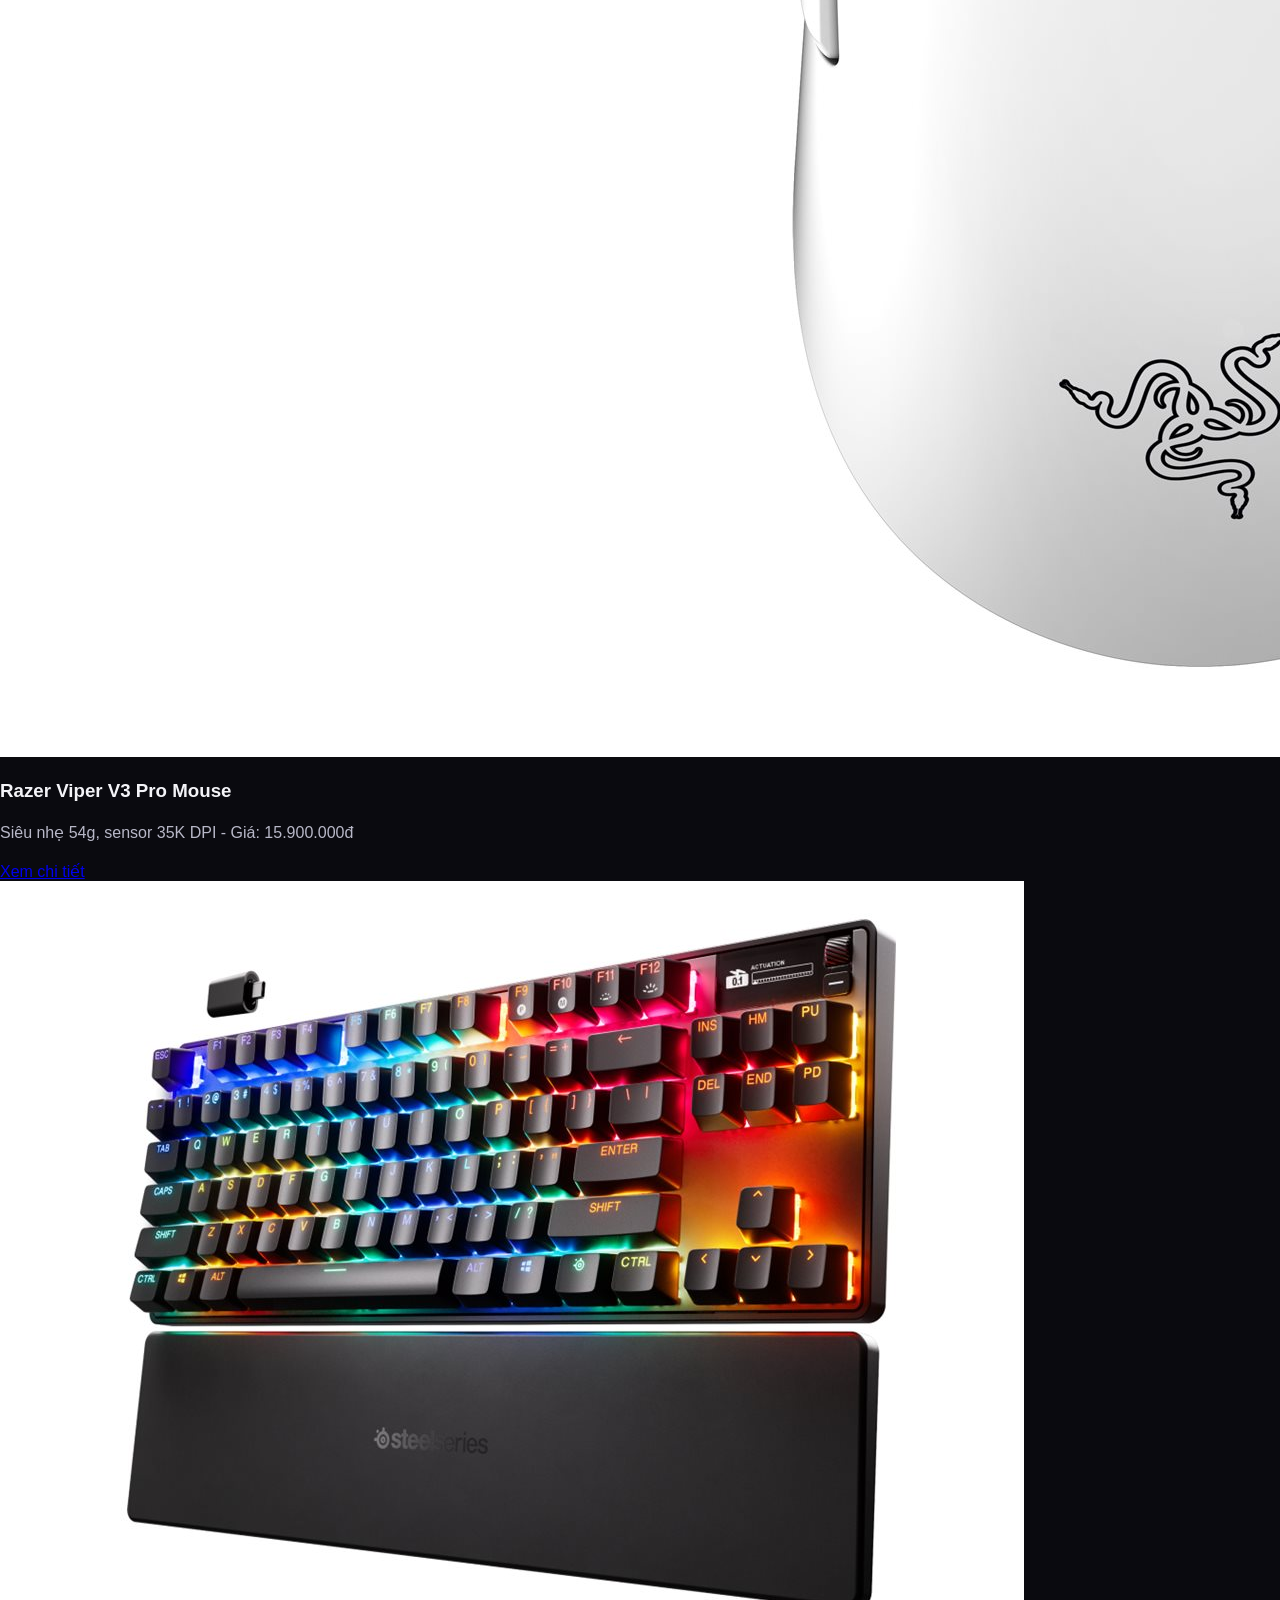
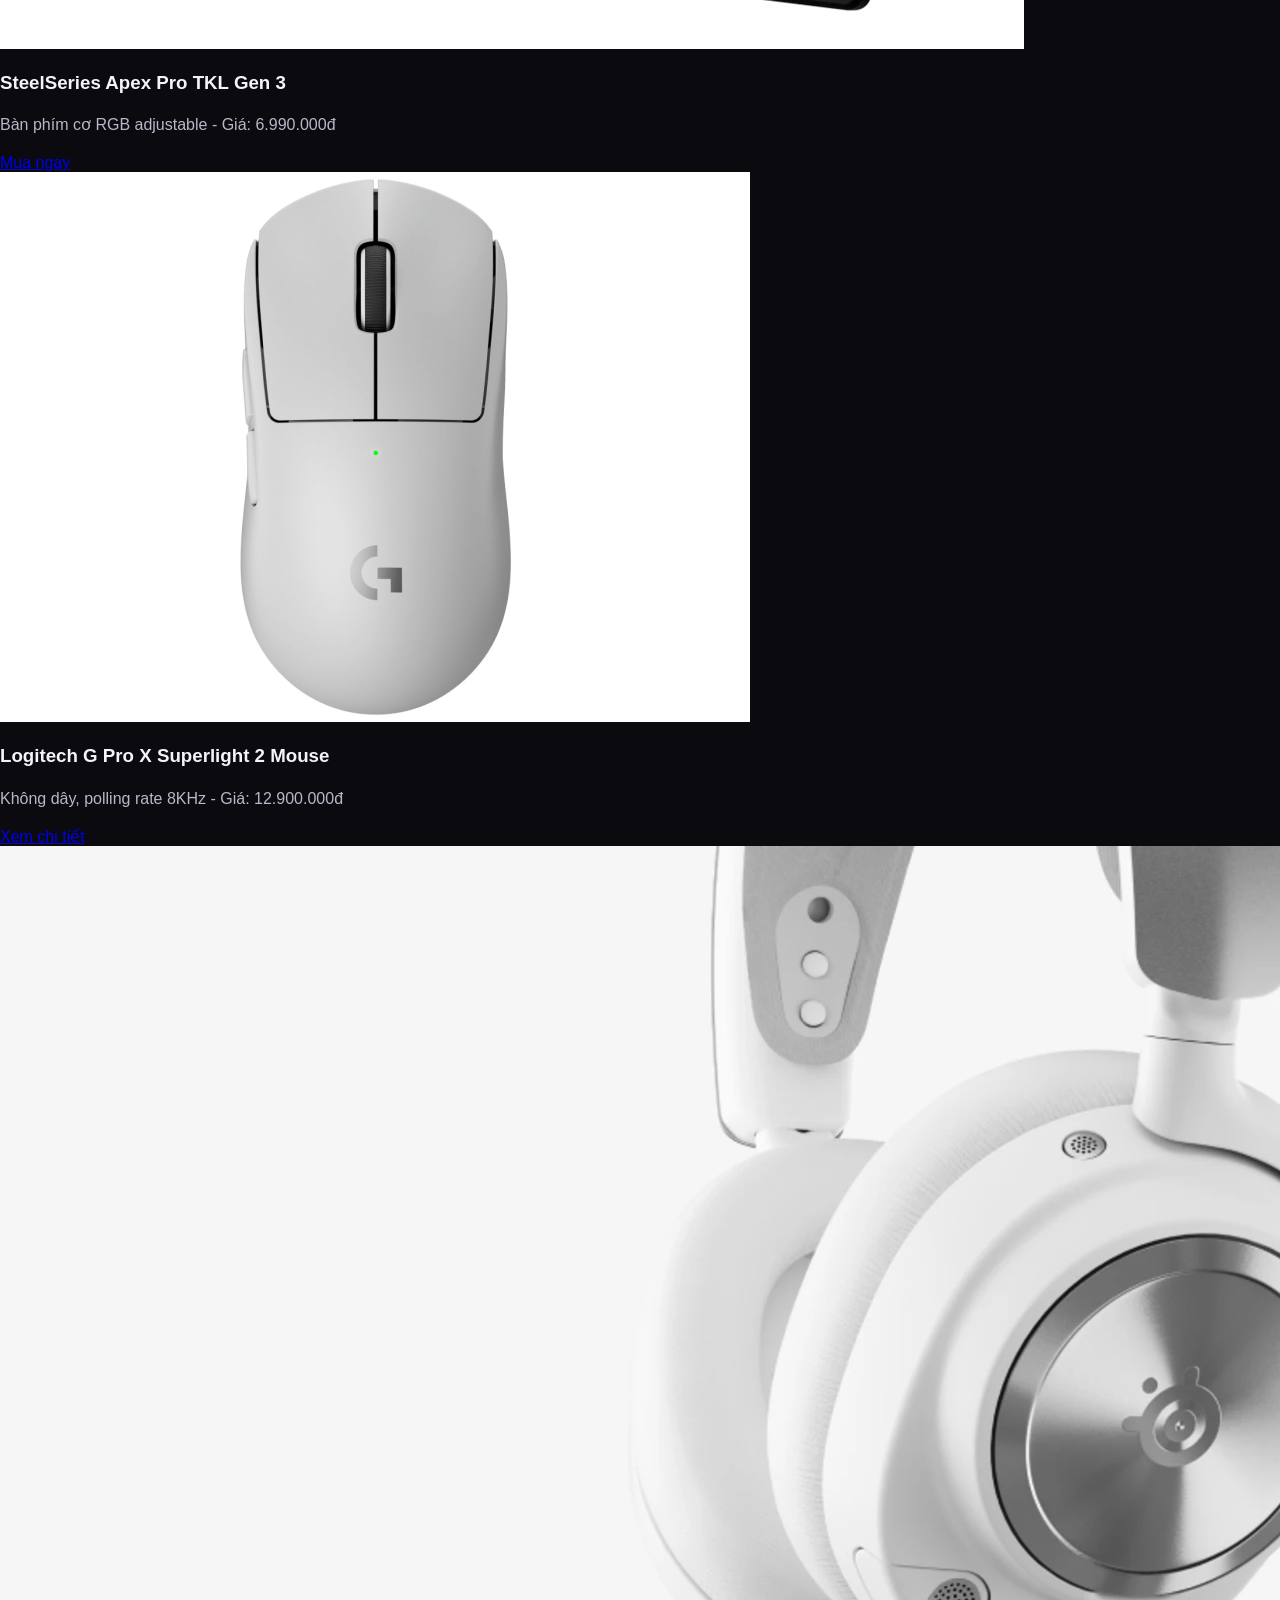
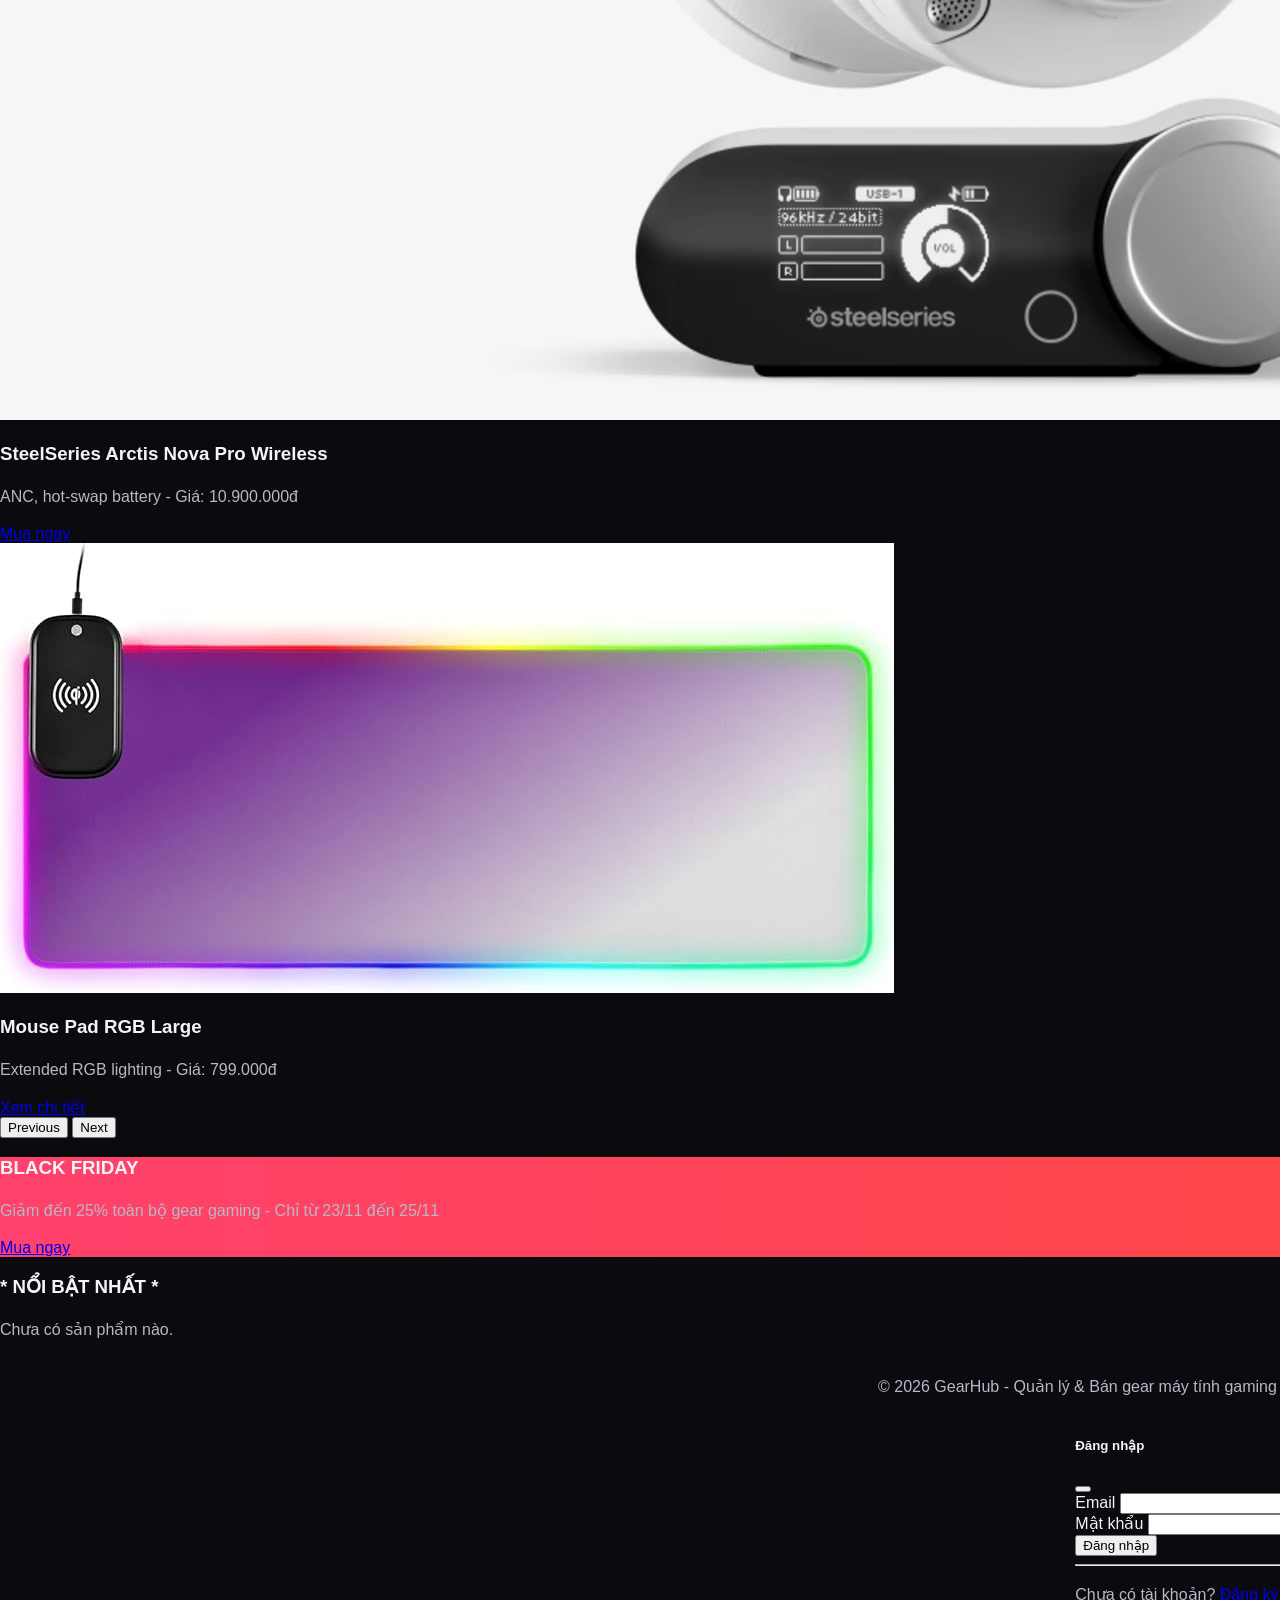
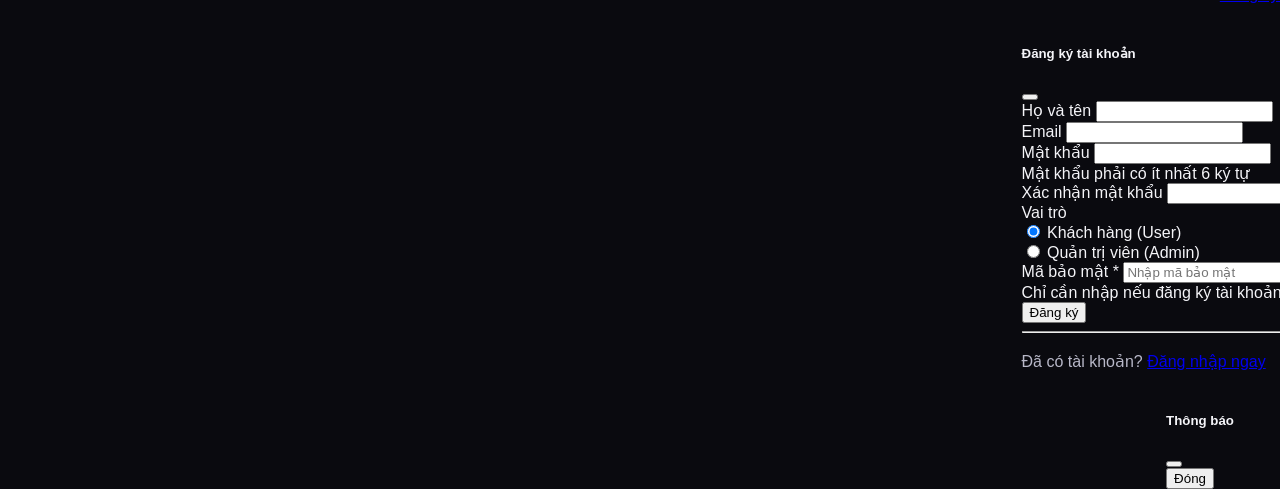
==== commit c175d12c: "update src" ====
--- a/index.html
+++ b/index.html
@@ -330,7 +330,7 @@
             class="text-white text-center py-4 my-4"
             style="background: linear-gradient(to right, #ff416c, #ff4b2b)"
           >
-            <h3 class="mb-0">BLACK FRIDAY GEAR HUB</h3>
+            <h3 class="mb-0">BLACK FRIDAY</h3>
             <p class="lead mb-2">
               Giảm đến 25% toàn bộ gear gaming - Chỉ từ 23/11 đến 25/11
             </p>
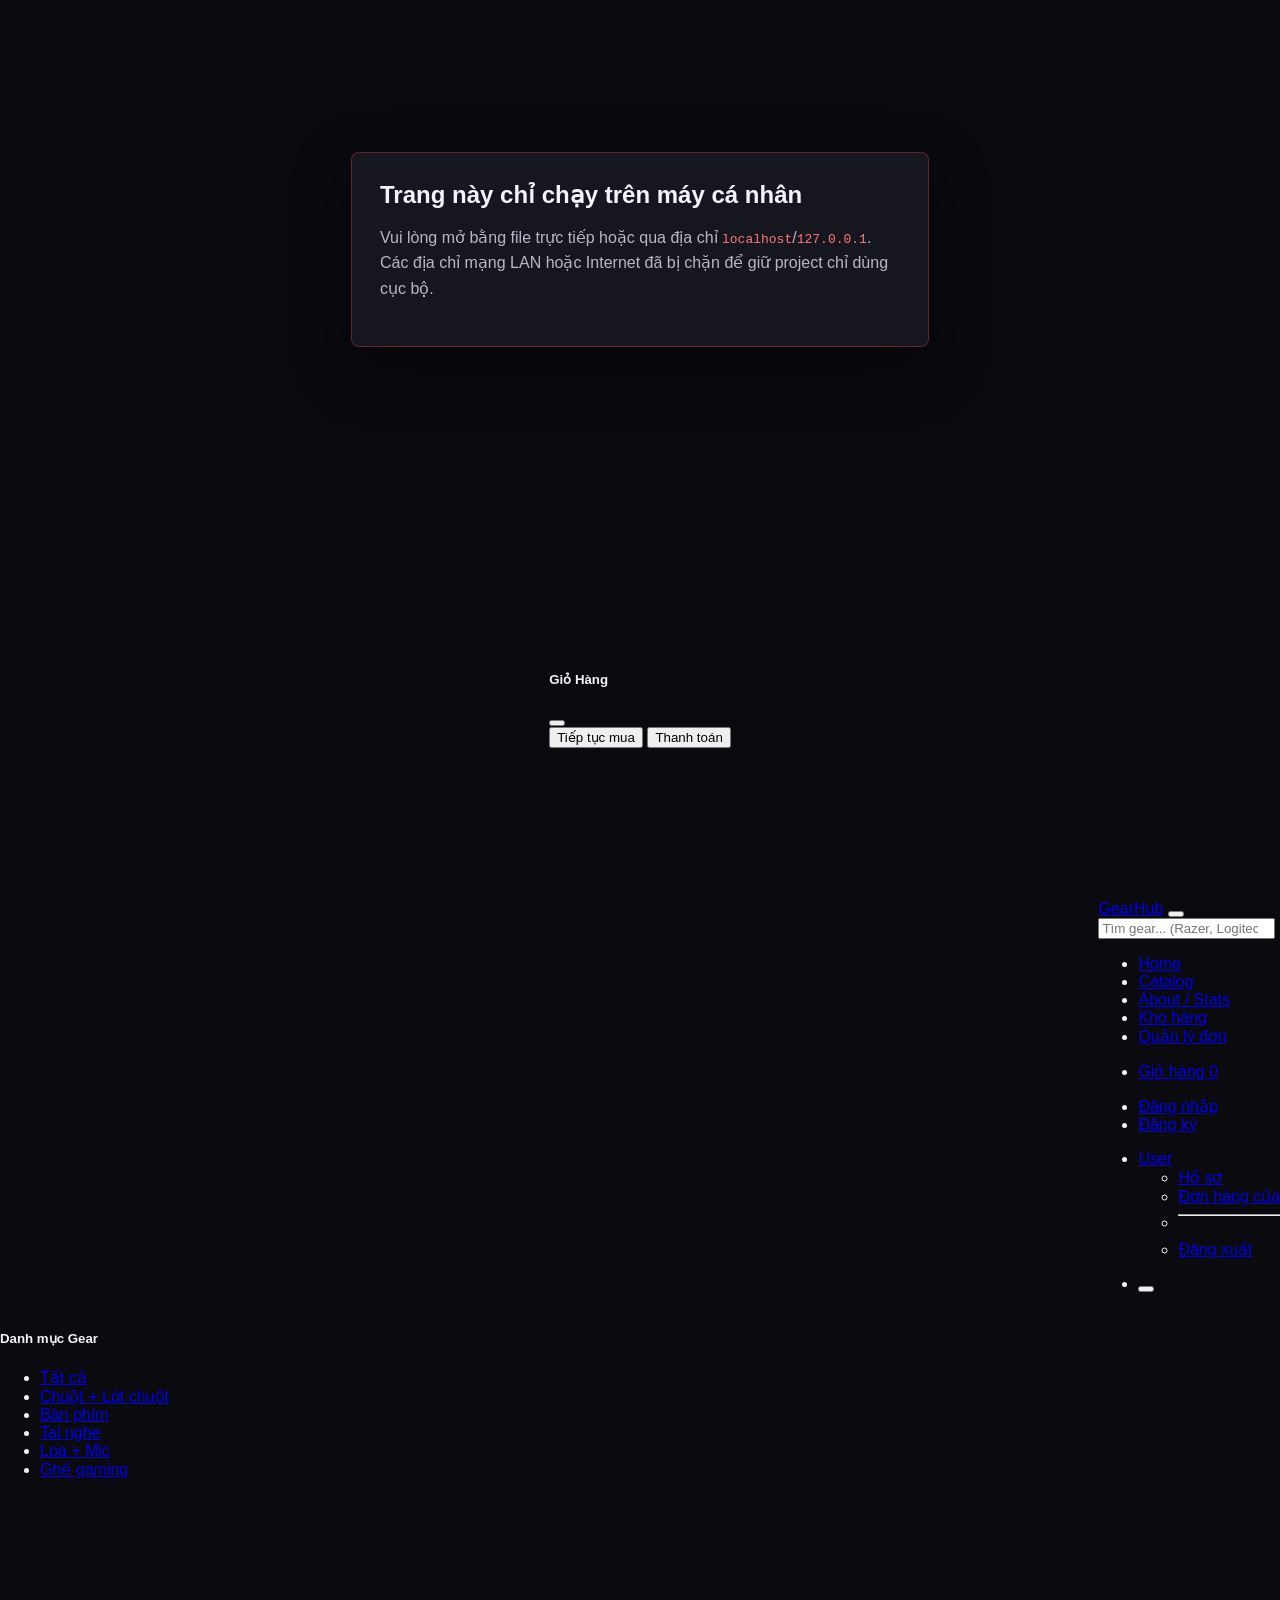
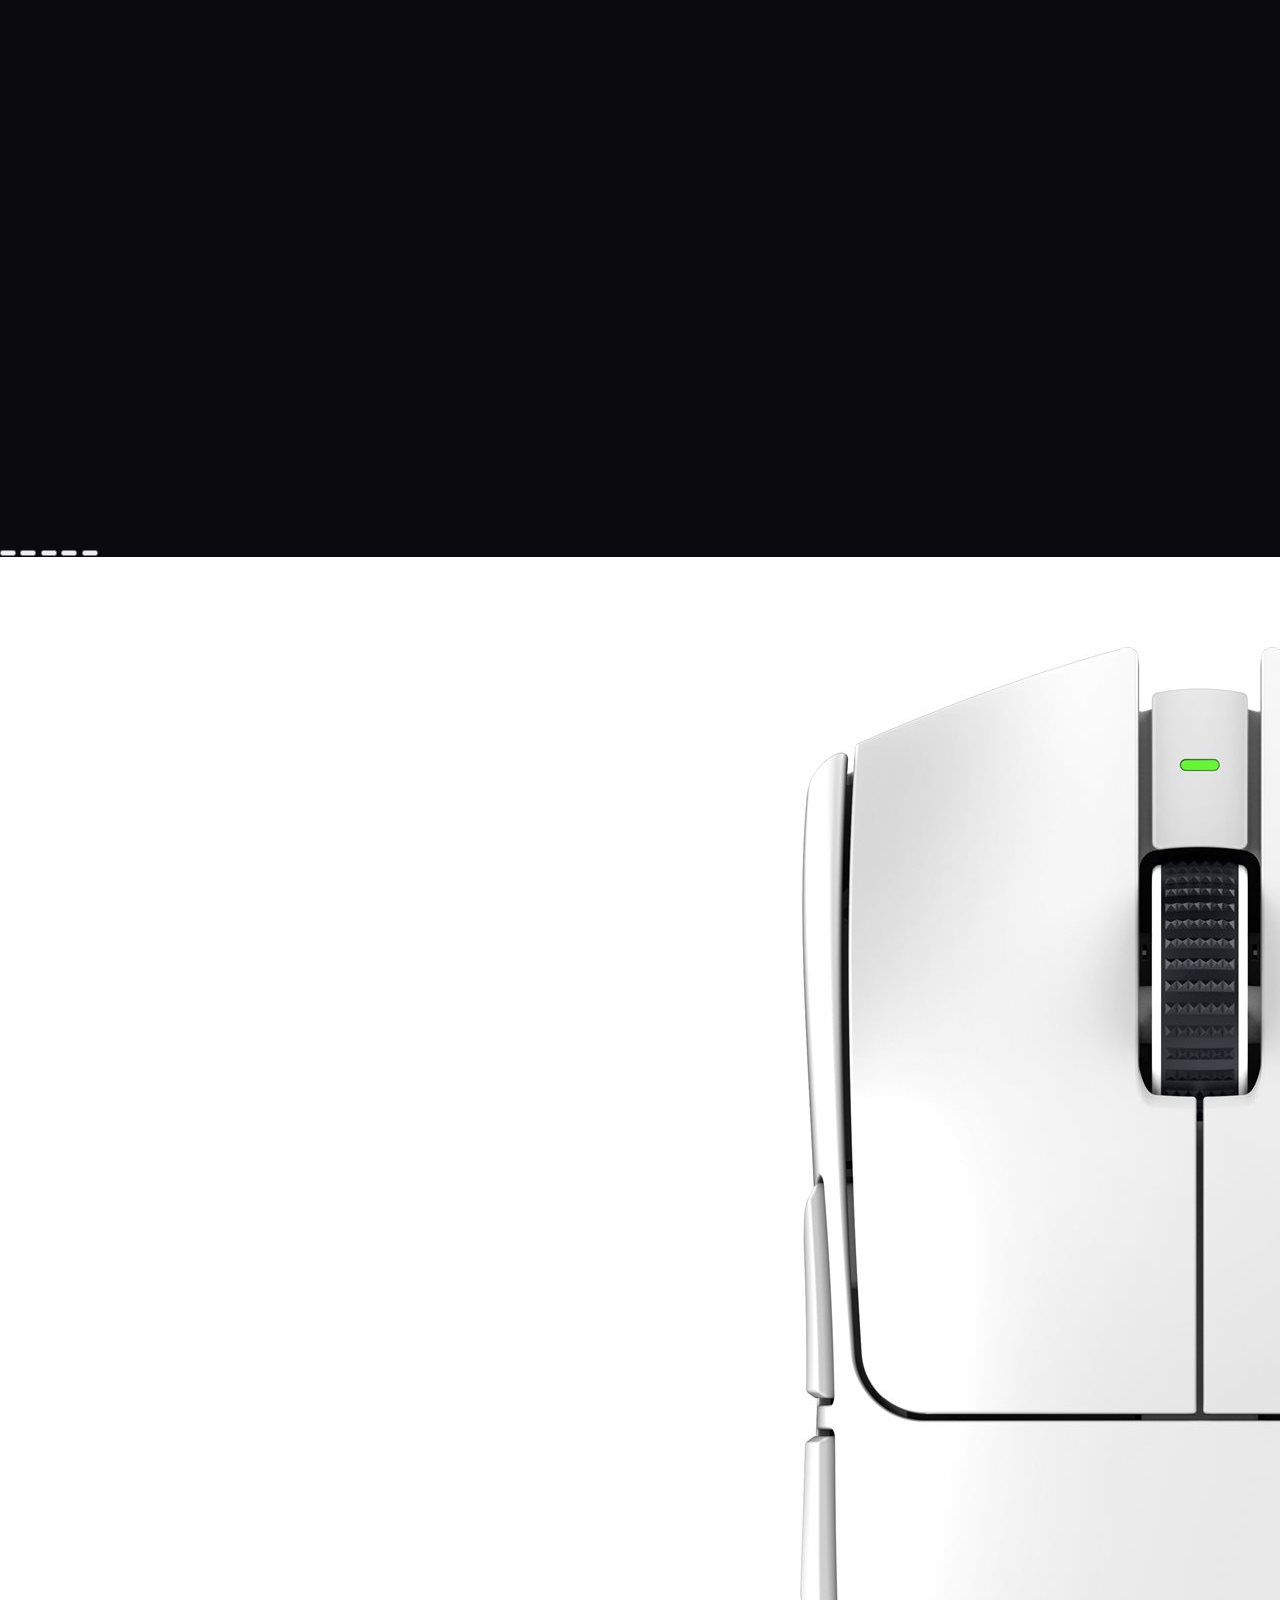
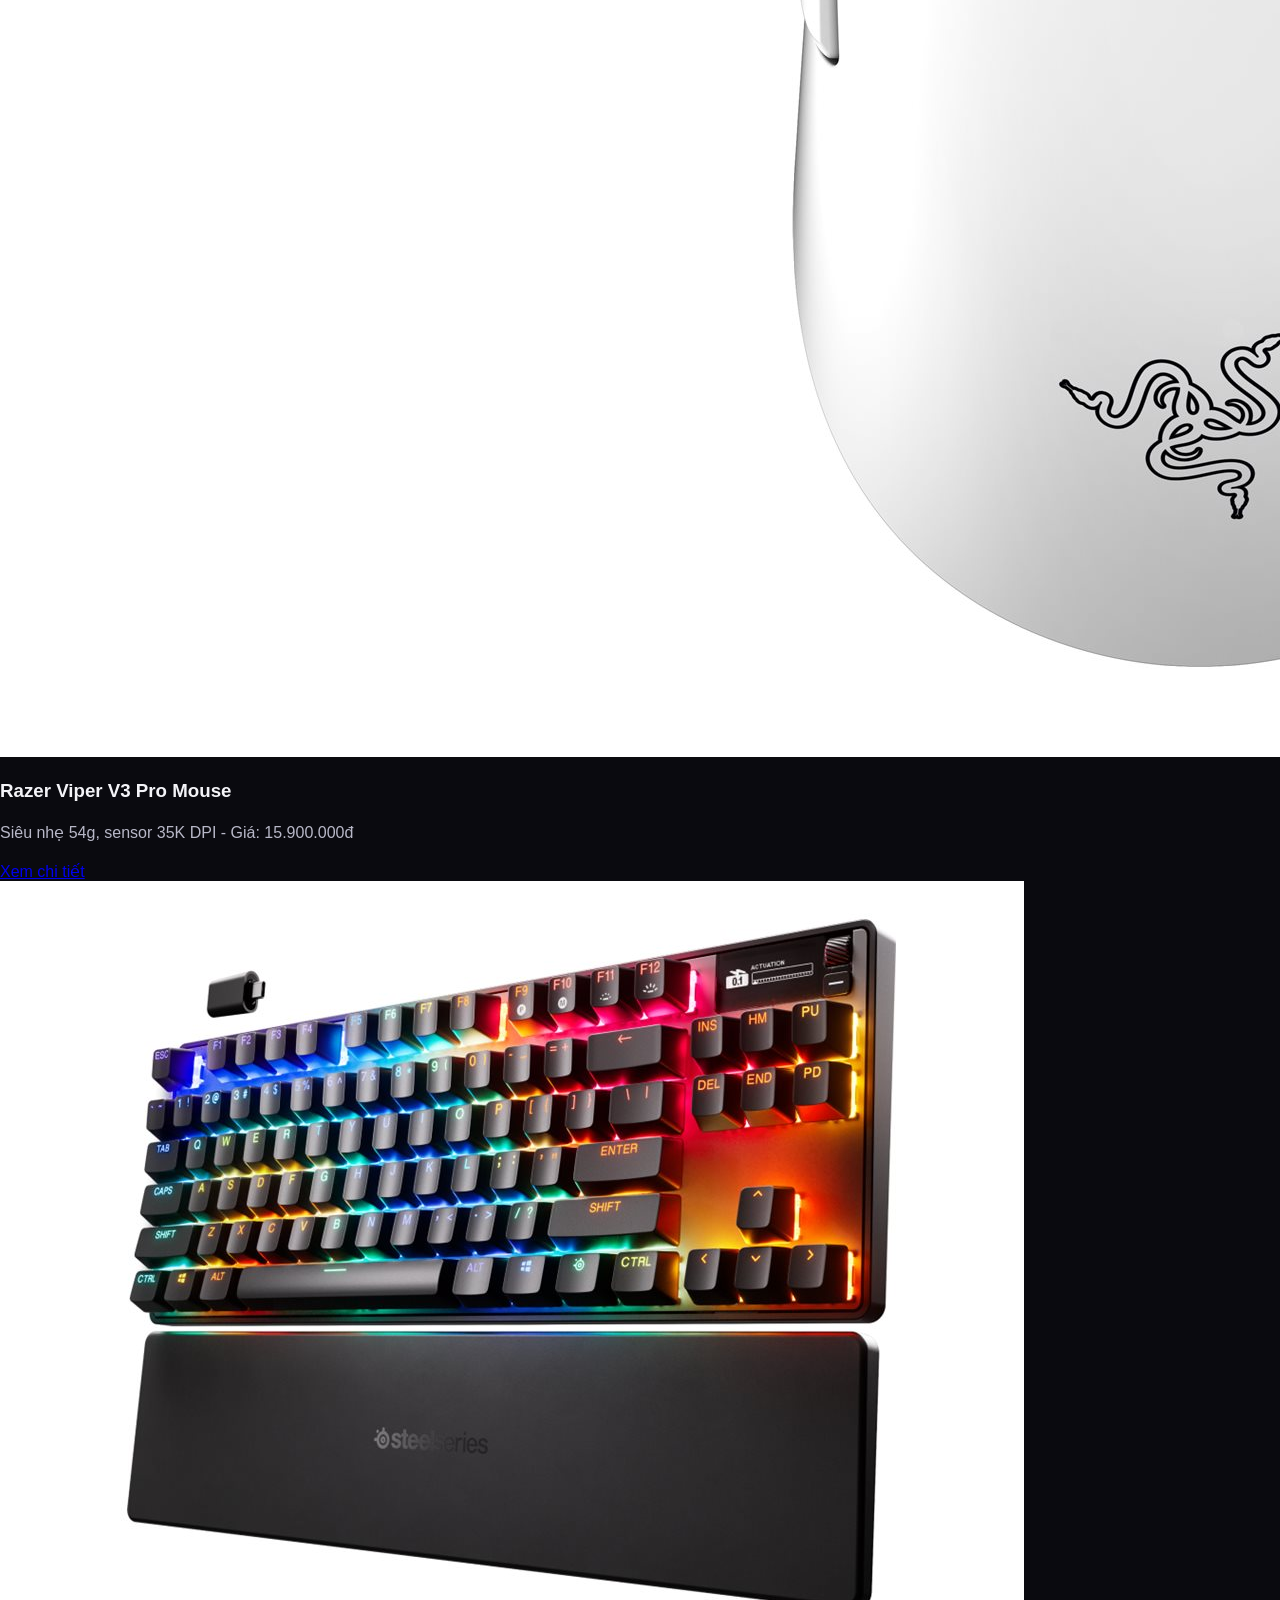
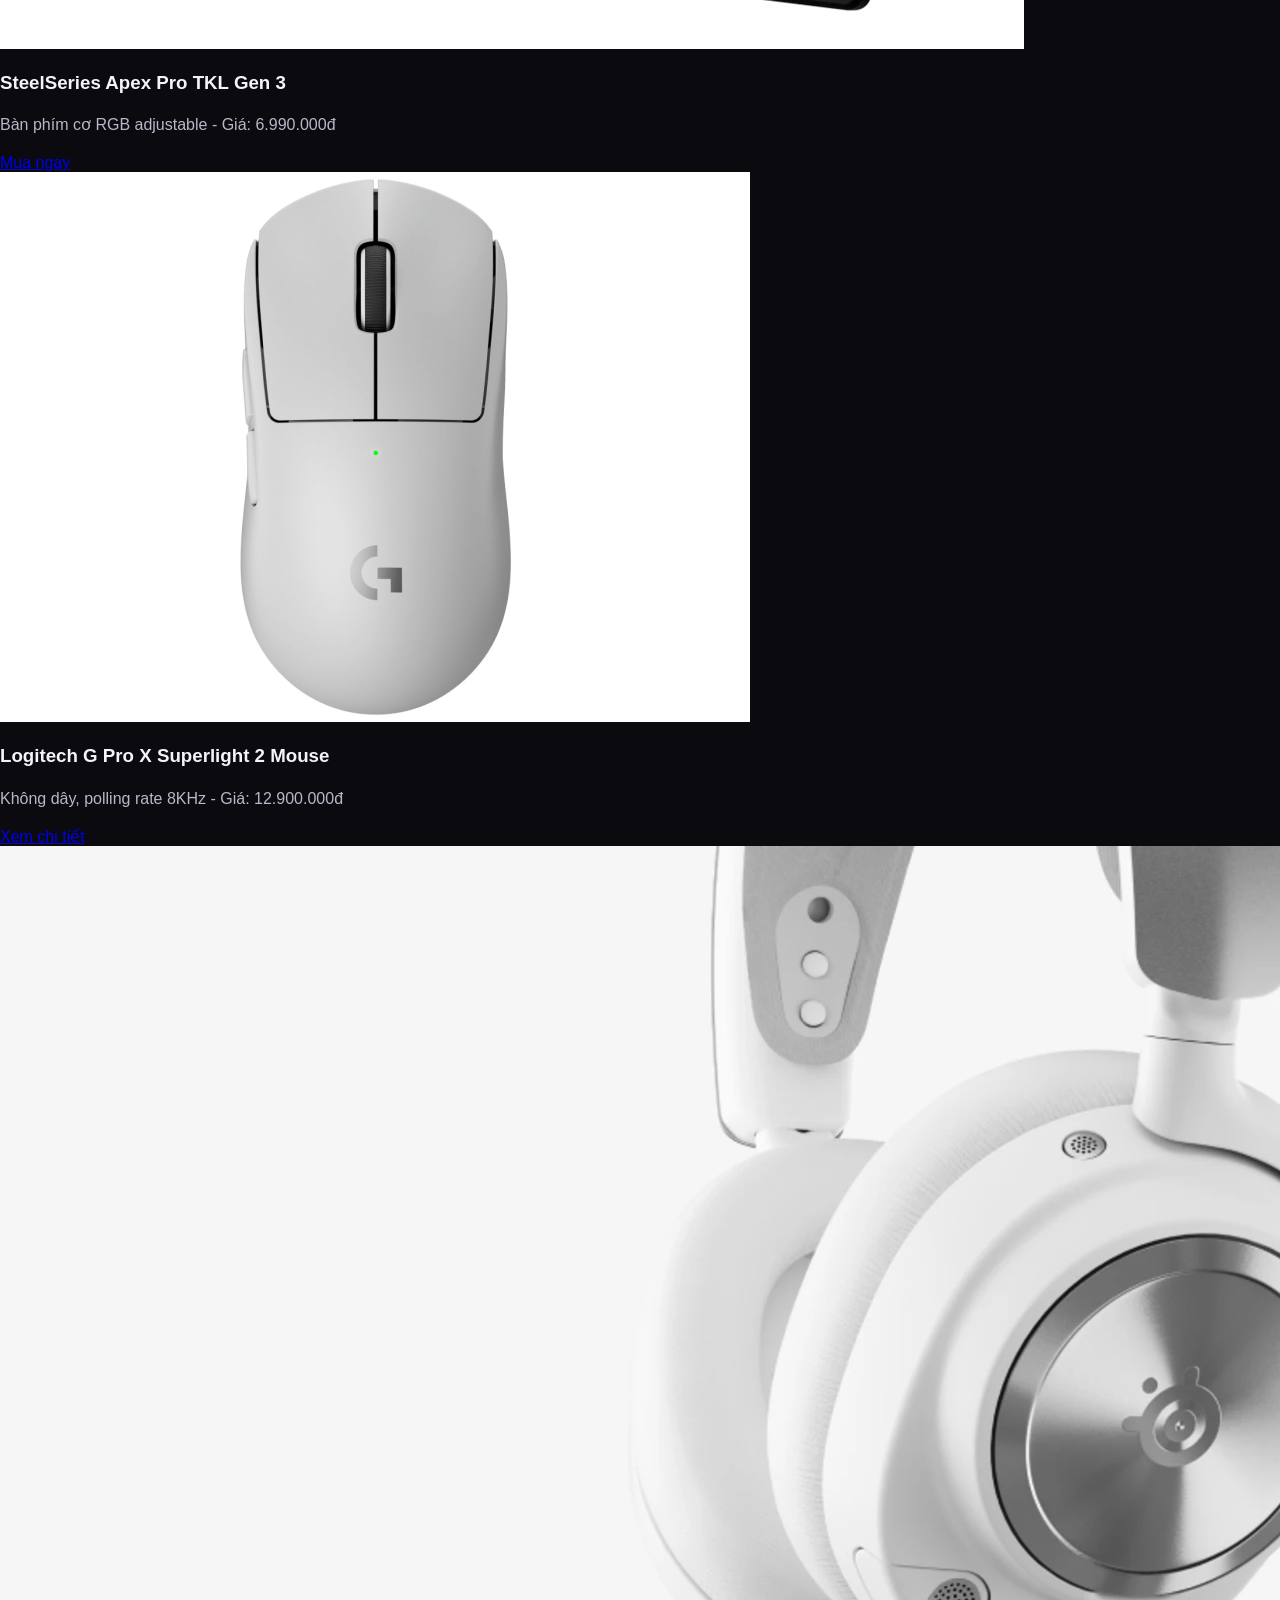
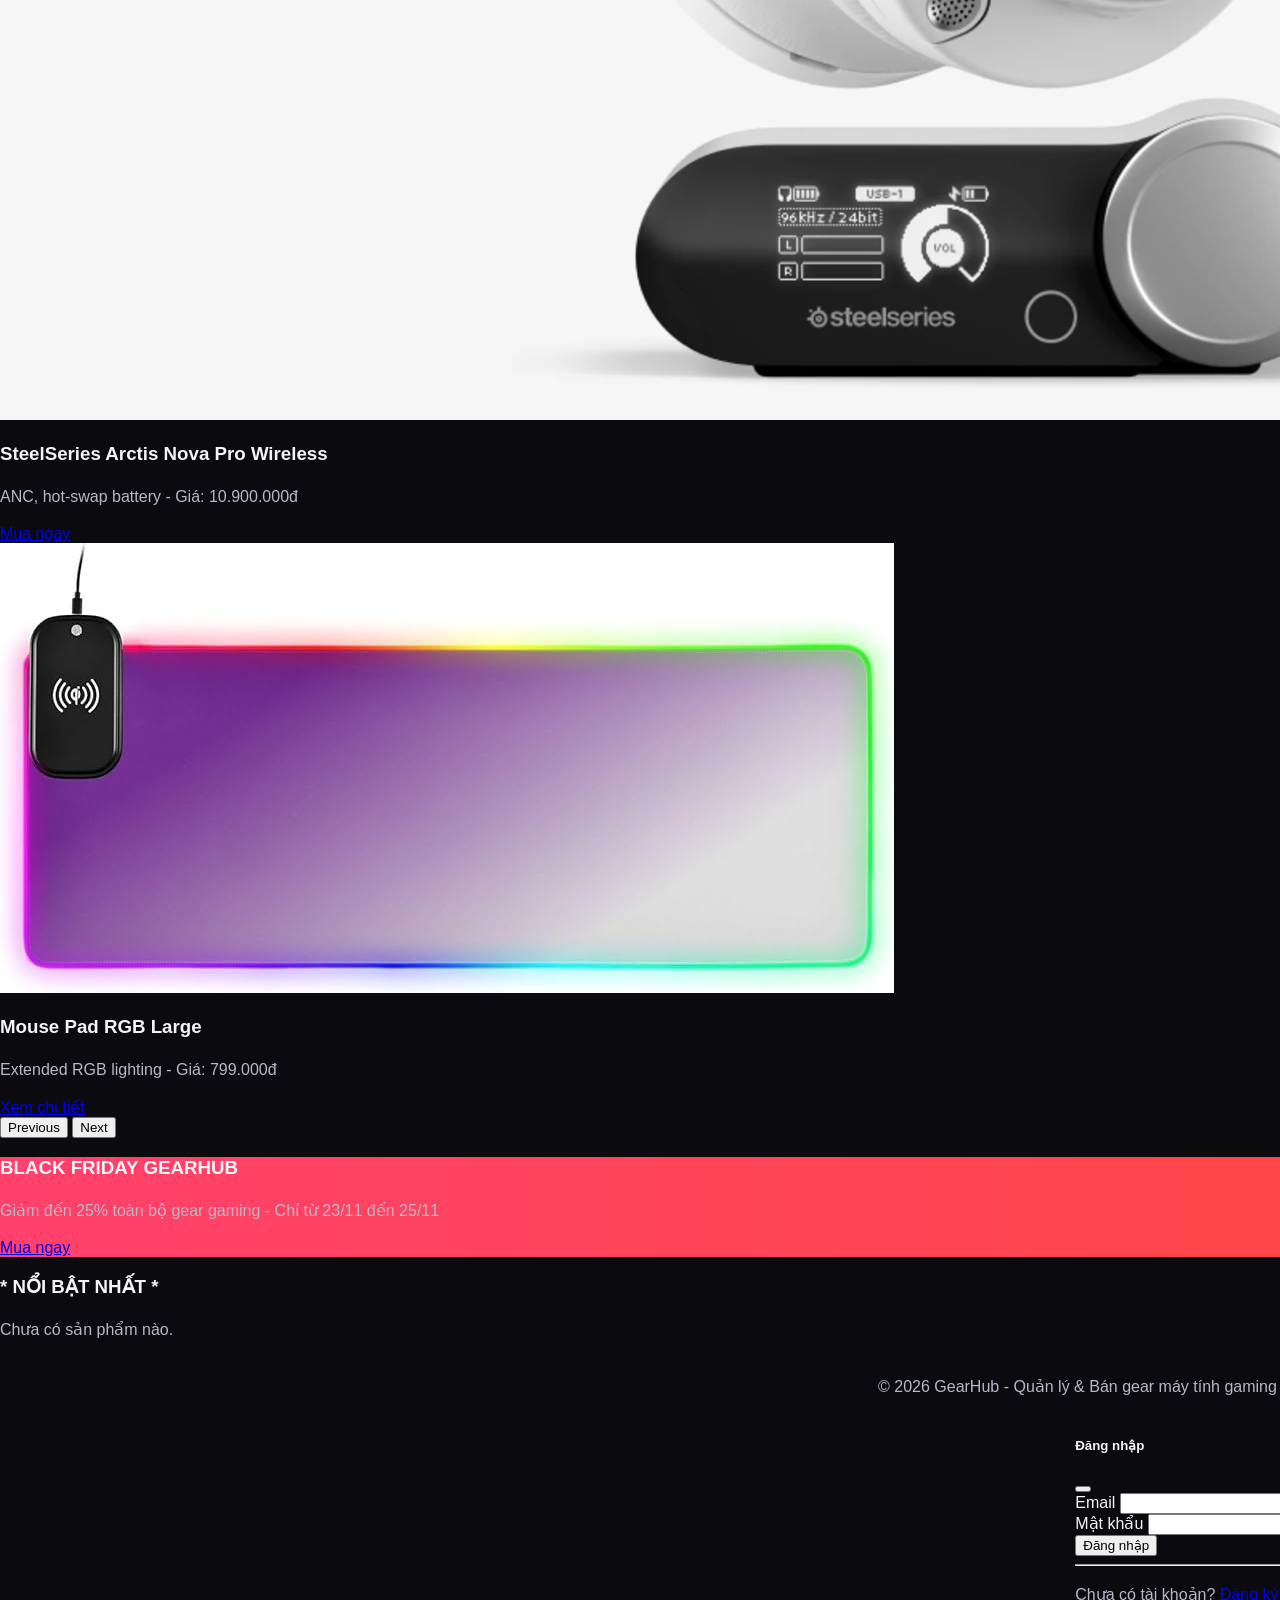
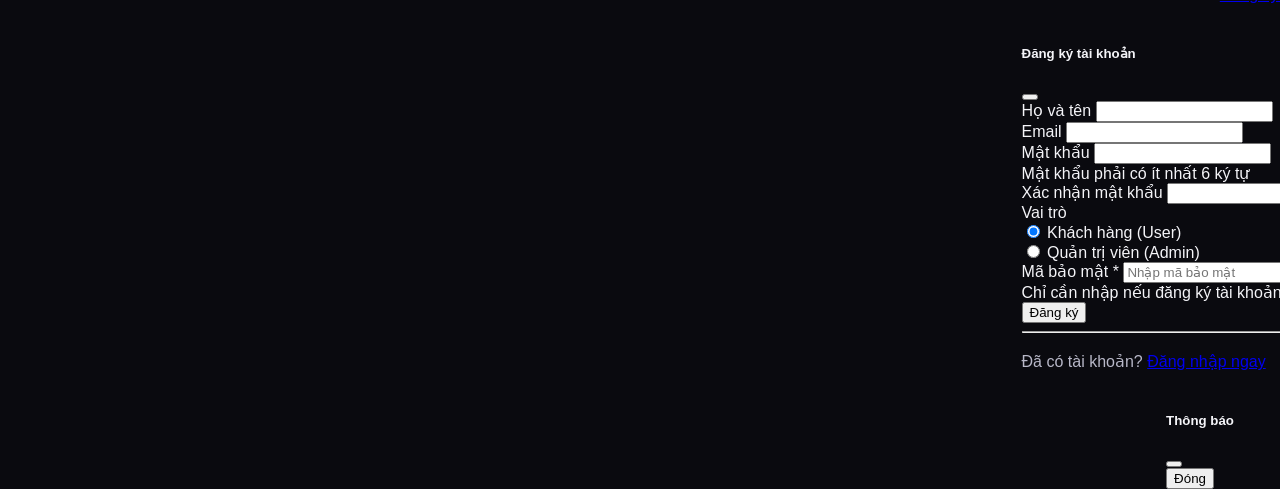
==== commit 56b62f77: "update src" ====
--- a/index.html
+++ b/index.html
@@ -330,7 +330,7 @@
             class="text-white text-center py-4 my-4"
             style="background: linear-gradient(to right, #ff416c, #ff4b2b)"
           >
-            <h3 class="mb-0">BLACK FRIDAY</h3>
+            <h3 class="mb-0">BLACK FRIDAY GEARHUB</h3>
             <p class="lead mb-2">
               Giảm đến 25% toàn bộ gear gaming - Chỉ từ 23/11 đến 25/11
             </p>
